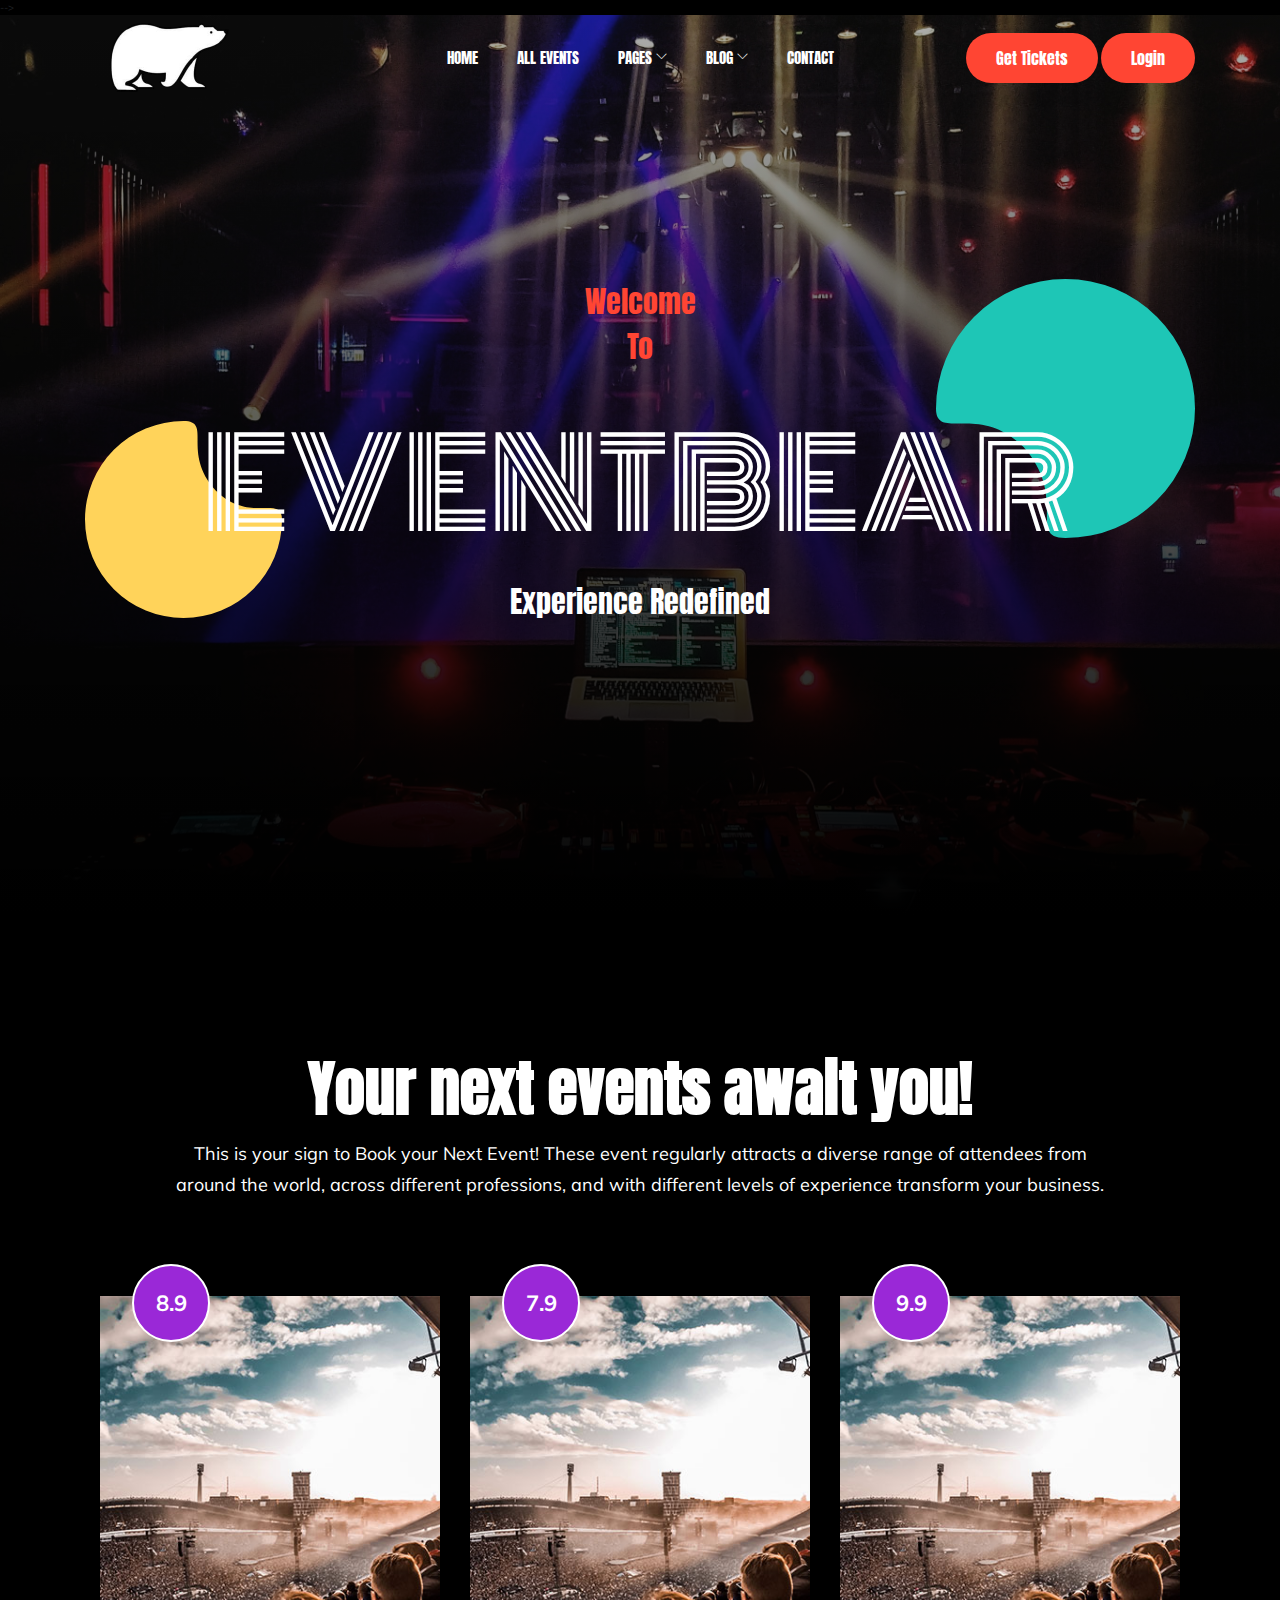
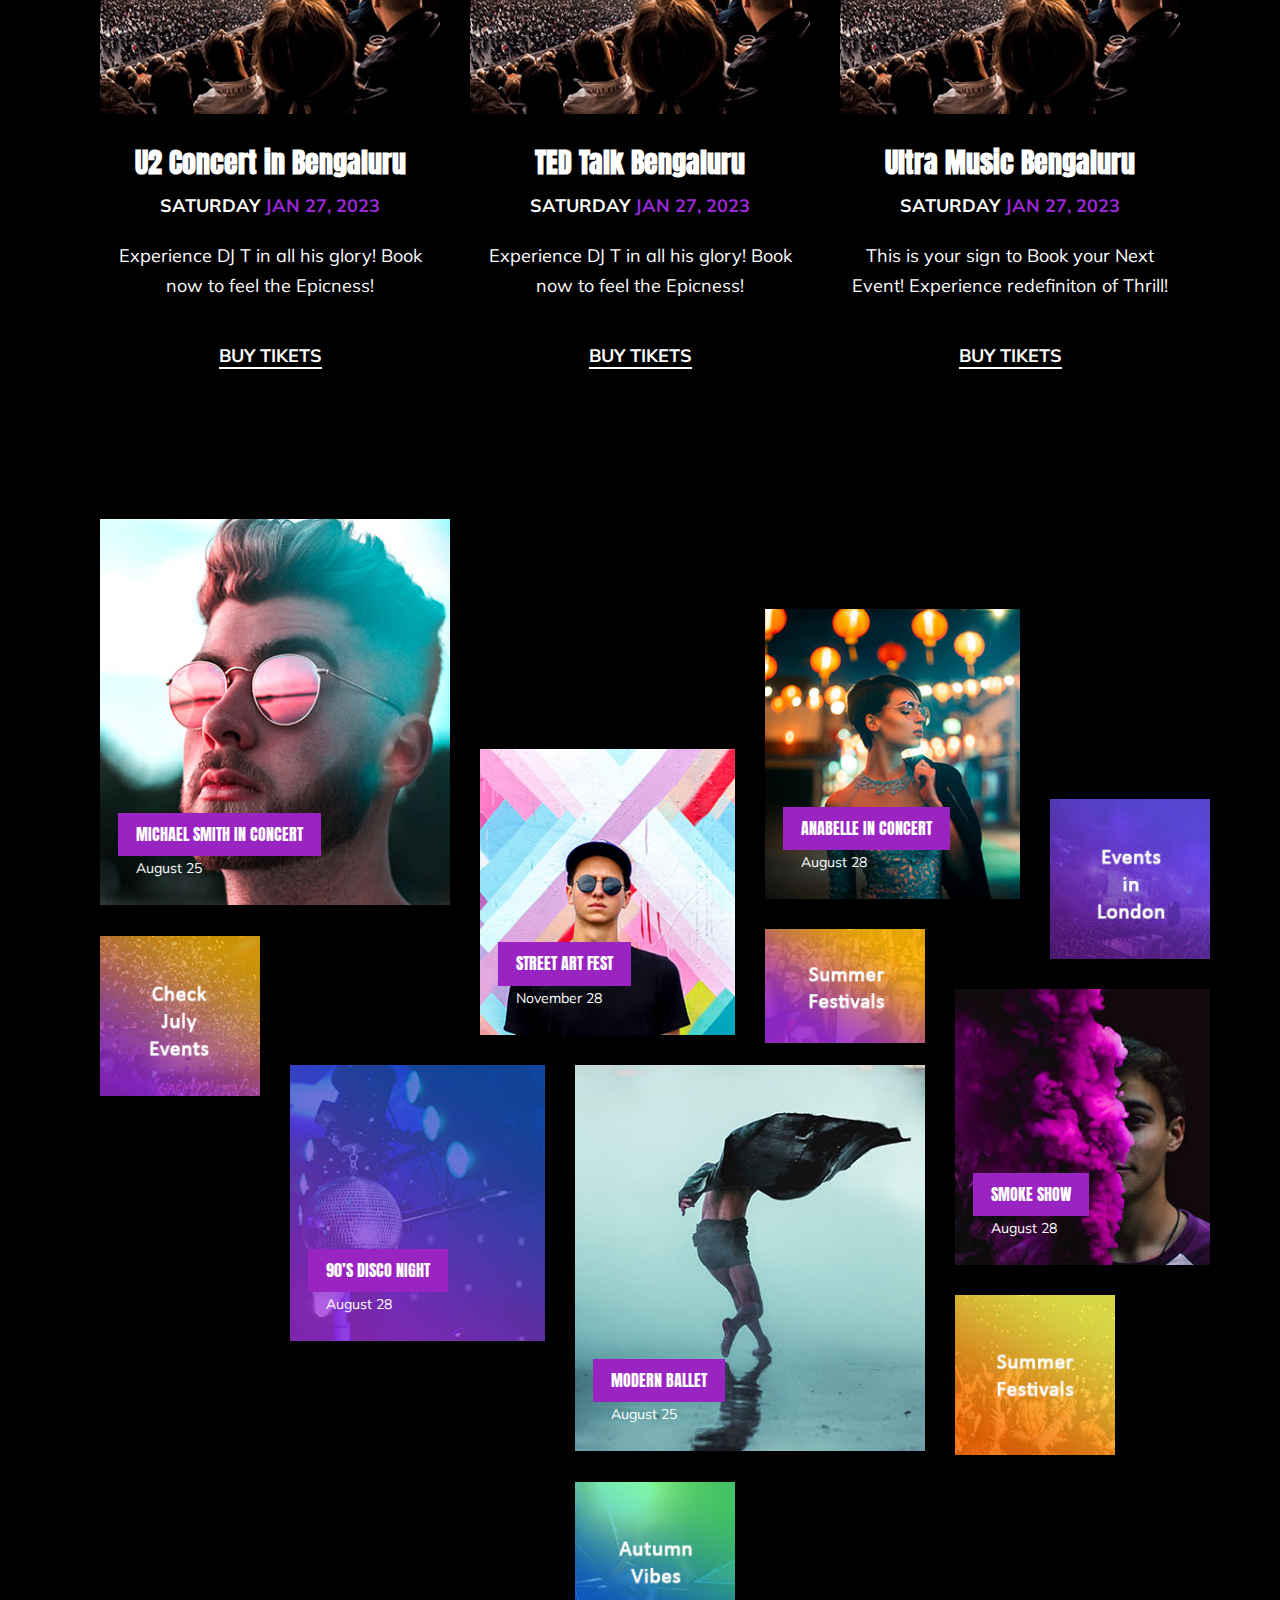
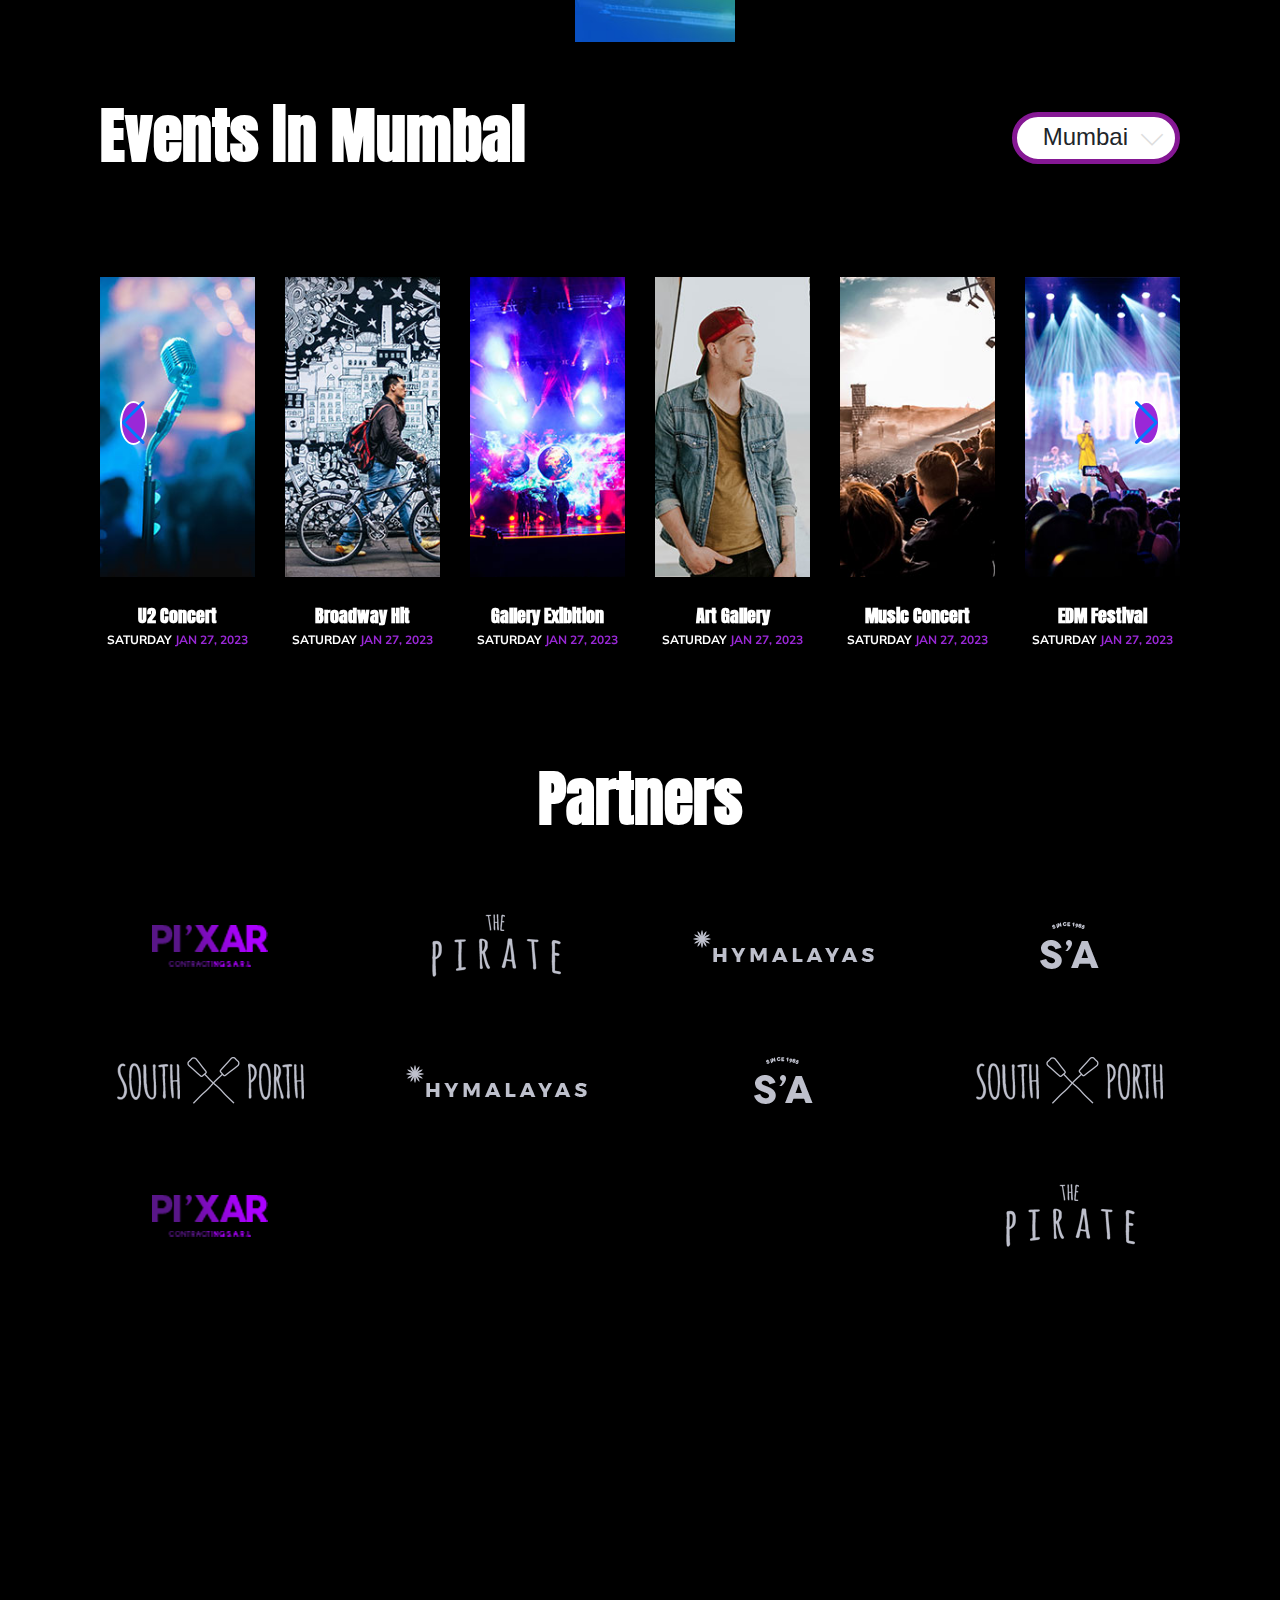
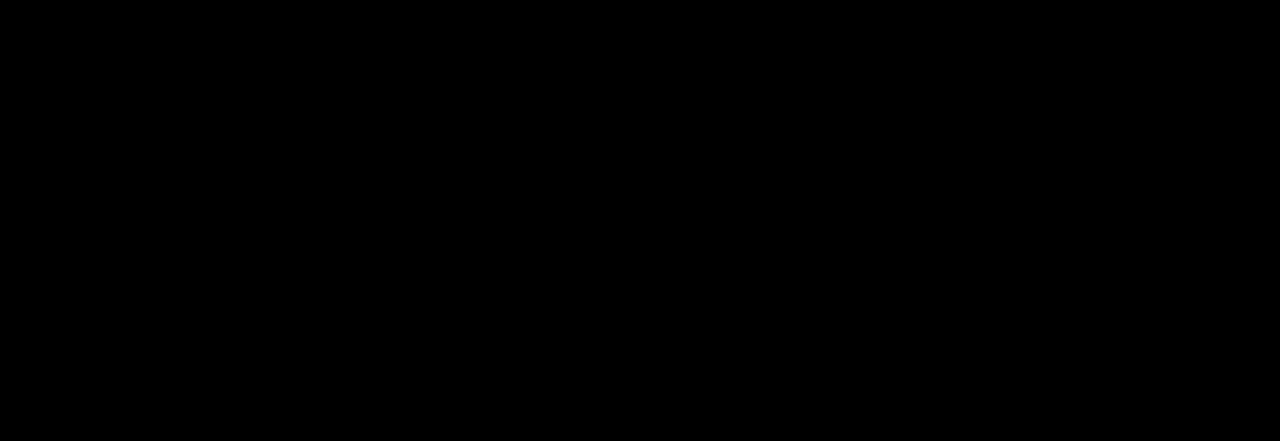
==== index.html @ 7022951c "edits" ====
<!doctype html>
<html class="no-js" lang="zxx">

<head>
    <meta charset="utf-8">
    <meta http-equiv="x-ua-compatible" content="ie=edge">
    <title>EventBear-Experience Redefined</title>
    <meta name="description" content="">
    <meta name="viewport" content="width=device-width, initial-scale=1">
    <!-- add tags -->
    <!-- Required meta tags -->
    <meta charset="utf-8">
    <meta name="viewport" content="width=device-width, initial-scale=1, shrink-to-fit=no">

    <!-- Bootstrap CSS -->
    <link rel="stylesheet" href="events_resources/css/bootstrap.min.css">

    <!-- FontAwesome CSS -->
    <link rel="stylesheet" href="events_resources/css/font-awesome.min.css">

    <!-- Swiper CSS -->
    <link rel="stylesheet" href="events_resources/css/swiper.min.css">

    <!-- Styles -->
    <link rel="stylesheet" href="style.css">
    <script src="events_resources/js/custom.js"></script>

    <!-- add tags end -->


    <link rel="apple-touch-icon" sizes="180x180" href="img/apple-touch-icon.png">
    <link rel="icon" type="image/png" sizes="32x32" href="img/favicon-32x32.png">
    <link rel="icon" type="image/png" sizes="16x16" href="img/favicon-16x16.png">
    <link rel="manifest" href="img/site.webmanifest">
    <link rel="mask-icon" href="img/safari-pinned-tab.svg" color="#5bbad5">
    <meta name="msapplication-TileColor" content="#da532c">
    <meta name="theme-color" content="#ffffff">
    <!-- Place favicon.ico in the root directory -->
    
    <!-- CSS here -->
    <link rel="stylesheet" href="css/bootstrap.min.css">
    <link rel="stylesheet" href="css/owl.carousel.min.css">
    <link rel="stylesheet" href="css/magnific-popup.css">
    <link rel="stylesheet" href="css/font-awesome.min.css">
    <link rel="stylesheet" href="css/themify-icons.css">
    <link rel="stylesheet" href="css/gijgo.css">
    <link rel="stylesheet" href="css/nice-select.css">
    <link rel="stylesheet" href="css/animate.css">
    <link rel="stylesheet" href="css/flaticon.css">
    <link rel="stylesheet" href="css/slicknav.css">
    <link rel="stylesheet" href="css/style.css">

    <!-- CSS FOR CAROUSEL ONLY -->
    <link rel="stylesheet" href="https://unpkg.com/swiper/swiper-bundle.min.css" />

    <!-- font awesome cdn link  -->
    <link rel="stylesheet" href="https://cdnjs.cloudflare.com/ajax/libs/font-awesome/5.15.4/css/all.min.css">

</head>

<body>
    
  

    <!-- header-start -->
    <header>
        <div class="header-area ">
            <div id="sticky-header" class="main-header-area">
                <div class="container">
                    <div class="header_bottom_border">
                        <div class="row align-items-center">
                            <div class="col-xl-3 col-lg-3">
                                <div class="logo">
                                    <a href="index.html">
                                        <img src="img\eventbrite+_ogo.png" alt="">
                                    </a>
                                </div>
                            </div>
                            <div class="col-xl-6 col-lg-6">
                                <div class="main-menu  d-none d-lg-block">
                                    <nav>
                                        <ul id="navigation">
                                            <li><a href="index.html">Home</a></li>
                                            <li><a href="All Events.html">All Events</a></li>
                                            
                                            <li><a href="#">pages <i class="ti-angle-down"></i></a>
                                                <ul class="submenu">
                                                    <li><a href="#">about</a></li>
                                                    <li><a href="All Events.html">Program</a></li>
                                                    <li><a href="All Events.html">Venue</a></li>
                                                    <li><a href="#">More</a></li>
                                                </ul>
                                            </li>
                                            <li><a href="#">blog <i class="ti-angle-down"></i></a>
                                                <ul class="submenu">
                                                    <li><a href="https://www.linkedin.com/company/eventbearin/">blog</a></li>
                                                    <li><a href="https://www.linkedin.com/company/eventbearin/">single-blog</a></li>
                                                </ul>
                                            </li>
                                            <li><a href="https://www.linkedin.com/company/eventbearin/">Contact</a></li>
                                        </ul>
                                    </nav>
                                </div>
                            </div>
                            <div class="col-xl-3 col-lg-3 d-none d-lg-block">
                                <div class="buy_tkt">
                                    <div class="book_btn d-none d-lg-block">
                                        <a href="http://localhost:3000/">Get Tickets</a>
                                        <a href="login.html">Login</a>
                                    </div>
                                </div>
                            </div>
                            <div class="col-12">
                                <div class="mobile_menu d-block d-lg-none"></div>
                            </div>
                        </div>
                    </div>

                </div>
            </div>
        </div>
    </header>
    <!-- header-end -->

    <header class="header">
        <div id="menu-bars"></div>
    </header> -->

    <!-- slider_area_start -->
    <div class="slider_area">
        <div class="single_slider  d-flex align-items-center slider_bg_1 overlay">
            <div class="container">
                <div class="row align-items-center justify-content-center">
                    <div class="col-xl-12">
                        <div class="slider_text text-center">
                            <div class="shape_1 wow fadeInUp" data-wow-duration="1s" data-wow-delay=".2s">
                                <img src="img/shape/shape_1.svg" alt="">
                            </div>
                            <div class="shape_2 wow fadeInDown" data-wow-duration="1s" data-wow-delay=".2s">
                                <img src="img/shape/shape_2.svg" alt="">
                            </div>
                            <span class="wow fadeInLeft" data-wow-duration="1s" data-wow-delay=".3s">Welcome <br>To</span>
                            <h3 class="wow fadeInLeft" data-wow-duration="1s" data-wow-delay=".4s">EventBear</h3>
                            <p class="wow fadeInLeft" data-wow-duration="1s" data-wow-delay=".5s">Experience Redefined</p>
                        </div>
                    </div>
                </div>
            </div>
        </div>
    </div>
    <!-- header-end -->

    <div class="program_details_area detials_bg_1 overlay2">
        <div class="container">
            <div class="row">
                <div class="col-lg-12">
                    <div class="section_title text-center mb-80  wow fadeInRight" data-wow-duration="1s" data-wow-delay=".3s">
                        <h3>All Events Only On EventBear </h3>
                    </div>
                </div>
            </div>

            <div class="homepage-next-events">
                <div class="container">
                    <div class="row">
                        <div class="next-events-section-header">
                            <h3 class="entry-title">Your next events await you!</h3>
                            <p>This is your sign to Book your Next Event! These event regularly attracts a diverse range of attendees from around the world, across different professions, and with different levels of experience transform your business.</p>
                        </div>
                    </div>
            
                    <div class="row">
                        <div class="col-12 col-sm-6 col-md-4">
                            <div class="next-event-wrap">
                                <figure>
                                    <a href="#"><img src="events_resources/images/next1.jpg" alt="1"></a>
            
                                    <div class="event-rating">8.9</div>
                                </figure>
            
                                <header class="entry-header">
                                    <h3 class="entry-title">U2 Concert in Bengaluru</h3>
            
                                    <div class="posted-date">Saturday <span>Jan 27, 2023</span></div>
                                </header>
            
                                <div class="entry-content">
                                    <p>Experience DJ T in all his glory! Book now to feel the Epicness!</p>
                                </div>
            
                                <footer class="entry-footer">
                                    <a href="#">Buy Tikets</a>
                                </footer>
                            </div>
                        </div>
            
                        <div class="col-12 col-sm-6 col-md-4">
                            <div class="next-event-wrap">
                                <figure>
                                    <a href="#"><img src="events_resources/images/next1.jpg" alt="1"></a>
            
                                    <div class="event-rating">7.9</div>
                                </figure>
            
                                <header class="entry-header">
                                    <h3 class="entry-title">TED Talk Bengaluru</h3>
            
                                    <div class="posted-date">Saturday <span>Jan 27, 2023</span></div>
                                </header>
            
                                <div class="entry-content">
                                    <p>Experience DJ T in all his glory! Book now to feel the Epicness!</p>
                                </div>
            
                                <footer class="entry-footer">
                                    <a href="#">Buy Tikets</a>
                                </footer>
                            </div>
                        </div>
            
                        <div class="col-12 col-sm-6 col-md-4">
                            <div class="next-event-wrap">
                                <figure>
                                    <a href="#"><img src="events_resources/images/next1.jpg" alt="1"></a>
            
                                    <div class="event-rating">9.9</div>
                                </figure>
            
                                <header class="entry-header">
                                    <h3 class="entry-title">Ultra Music Bengaluru</h3>
            
                                    <div class="posted-date">Saturday <span>Jan 27, 2023</span></div>
                                </header>
            
                                <div class="entry-content">
                                    <p>This is your sign to Book your Next Event! Experience redefiniton of Thrill!</p>
                                </div>
            
                                <footer class="entry-footer">
                                    <a href="#">Buy Tikets</a>
                                </footer>
                            </div>
                        </div>
                    </div>
                </div>
            </div>
            
            <!-- All Events -->
            <div class="homepage-featured-events">
                <div class="container">
                    <div class="row">
                        <div class="col-12">
                            <div class="featured-events-wrap flex flex-wrap justify-content-between">
                                <div class="event-content-wrap positioning-event-1">
                                    <figure>
                                        <a href="#"><img src="events_resources/images/1.jpg" alt="1"></a>
                                    </figure>
            
                                    <header class="entry-header">
                                        <h3 class="entry-title">Michael Smith in concert</h3>
            
                                        <div class="posted-date">August 25</div>
                                    </header>
                                </div>
            
                                <div class="event-content-wrap positioning-event-2">
                                    <figure>
                                        <a href="#"><img src="events_resources/images/2.jpg" alt=""></a>
                                    </figure>
            
                                    <header class="entry-header">
                                        <h3 class="entry-title">Street art fest</h3>
            
                                        <div class="posted-date">November 28</div>
                                    </header>
                                </div>
            
                                <div class="event-content-wrap positioning-event-3">
                                    <figure>
                                        <a href="#"><img src="events_resources/images/3.jpg" alt=""></a>
                                    </figure>
            
                                    <header class="entry-header">
                                        <h3 class="entry-title">Anabelle in concert</h3>
            
                                        <div class="posted-date">August 28</div>
                                    </header>
                                </div>
            
                                <div class="event-content-wrap positioning-event-4 half">
                                    <figure>
                                        <a href="#"><img src="events_resources/images/events-in-london.jpg" alt=""></a>
                                    </figure>
                                </div>
            
                                <div class="event-content-wrap positioning-event-5 half">
                                    <figure>
                                        <a href="#"><img src="events_resources/images/check-july.png" alt=""></a>
                                    </figure>
                                </div>
            
                                <div class="event-content-wrap positioning-event-6 half">
                                    <figure>
                                        <a href="#"><img src="events_resources/images/summer-festivals.jpg" alt=""></a>
                                    </figure>
                                </div>
            
                                <div class="event-content-wrap positioning-event-7">
                                    <figure>
                                        <a href="#"><img src="events_resources/images/90.jpg" alt=""></a>
                                    </figure>
            
                                    <header class="entry-header">
                                        <h3 class="entry-title">90’s Disco Night</h3>
            
                                        <div class="posted-date">August 28</div>
                                    </header>
                                </div>
            
                                <div class="event-content-wrap positioning-event-8">
                                    <figure>
                                        <a href="#"><img src="events_resources/images/modern.jpg" alt="1"></a>
                                    </figure>
            
                                    <header class="entry-header">
                                        <h3 class="entry-title">Modern Ballet</h3>
            
                                        <div class="posted-date">August 25</div>
                                    </header>
                                </div>
            
                                <div class="event-content-wrap positioning-event-9">
                                    <figure>
                                        <a href="#"><img src="events_resources/images/smoke.jpg" alt=""></a>
                                    </figure>
            
                                    <header class="entry-header">
                                        <h3 class="entry-title">Smoke show</h3>
            
                                        <div class="posted-date">August 28</div>
                                    </header>
                                </div>
            
                                <div class="event-content-wrap positioning-event-10 half">
                                    <figure>
                                        <a href="#"><img src="events_resources/images/summer-festival.jpg" alt=""></a>
                                    </figure>
                                </div>
            
                                <div class="event-content-wrap positioning-event-11 half">
                                    <figure>
                                        <a href="#"><img src="events_resources/images/autumn.jpg" alt=""></a>
                                    </figure>
                                </div>
                            </div>
                        </div>
                    </div>
                </div>
            </div>
            
            
            
            <div class="homepage-regional-events">
                <div class="container">
                    <div class="row">
                        <div class="col-12">
                            <header class="regional-events-heading entry-header flex flex-wrap justify-content-between align-items-center">
                                <h2 class="entry-title">Events in Mumbai</h2>
            
                                <div class="select-location">
                                    <select>
                                        <option><b>Mumbai</b></option>
                                        <option>New Delhi</option>
                                        <option>Bengaluru</option>
                                    </select>
                                </div>
                            </header>
            
                            <div class="swiper-container homepage-regional-events-slider">
                                <div class="swiper-wrapper">
                                    <div class="swiper-slide">
                                        <figure>
                                            <img src="events_resources/images/event-slider-1.jpg" alt="">
            
                                            <a class="event-overlay-link flex justify-content-center align-items-center" href="#">+</a>
                                        </figure><!-- .hero-image -->
            
                                        <div class="entry-header">
                                            <h2 class="entry-title">U2 Concert </h2>
                                        </div><!--- .entry-header -->
            
                                        <div class="entry-footer">
                                            <div class="posted-date">Saturday <span>Jan 27, 2023</span></div>
                                        </div><!-- .entry-footer" -->
                                    </div><!-- .swiper-slide -->
            
                                    <div class="swiper-slide">
                                        <figure>
                                            <img src="events_resources/images/event-slider-2.jpg" alt="">
            
                                            <a class="event-overlay-link flex justify-content-center align-items-center" href="#">+</a>
                                        </figure><!-- .hero-image -->
            
                                        <div class="entry-header">
                                            <h2 class="entry-title">Broadway Hit </h2>
                                        </div><!--- .entry-header -->
            
                                        <div class="entry-footer">
                                            <div class="posted-date">Saturday <span>Jan 27, 2023</span></div>
                                        </div><!-- .entry-footer" -->
                                    </div><!-- .swiper-slide -->
            
                                    <div class="swiper-slide">
                                        <figure>
                                            <img src="events_resources/images/event-slider-3.jpg" alt="">
            
                                            <a class="event-overlay-link flex justify-content-center align-items-center" href="#">+</a>
                                        </figure><!-- .hero-image -->
            
                                        <div class="entry-header">
                                            <h2 class="entry-title">Gallery Exibition</h2>
                                        </div><!--- .entry-header -->
            
                                        <div class="entry-footer">
                                            <div class="posted-date">Saturday <span>Jan 27, 2023</span></div>
                                        </div><!-- .entry-footer" -->
                                    </div><!-- .swiper-slide -->
            
                                    <div class="swiper-slide">
                                        <figure>
                                            <img src="events_resources/images/event-slider-4.jpg" alt="">
            
                                            <a class="event-overlay-link flex justify-content-center align-items-center" href="#">+</a>
                                        </figure><!-- .hero-image -->
            
                                        <div class="entry-header">
                                            <h2 class="entry-title">Art Gallery</h2>
                                        </div><!--- .entry-header -->
            
                                        <div class="entry-footer">
                                            <div class="posted-date">Saturday <span>Jan 27, 2023</span></div>
                                        </div><!-- .entry-footer" -->
                                    </div><!-- .swiper-slide -->
            
                                    <div class="swiper-slide">
                                        <figure>
                                            <img src="events_resources/images/event-slider-5.jpg" alt="">
            
                                            <a class="event-overlay-link flex justify-content-center align-items-center" href="#">+</a>
                                        </figure><!-- .hero-image -->
            
                                        <div class="entry-header">
                                            <h2 class="entry-title">Music Concert</h2>
                                        </div><!--- .entry-header -->
            
                                        <div class="entry-footer">
                                            <div class="posted-date">Saturday <span>Jan 27, 2023</span></div>
                                        </div><!-- .entry-footer" -->
                                    </div><!-- .swiper-slide -->
            
                                    <div class="swiper-slide">
                                        <figure>
                                            <img src="events_resources/images/event-slider-6.jpg" alt="">
            
                                            <a class="event-overlay-link flex justify-content-center align-items-center" href="#">+</a>
                                        </figure><!-- .hero-image -->
            
                                        <div class="entry-header">
                                            <h2 class="entry-title">EDM Festival</h2>
                                        </div><!--- .entry-header -->
            
                                        <div class="entry-footer">
                                            <div class="posted-date">Saturday <span>Jan 27, 2023</span></div>
                                        </div><!-- .entry-footer" -->
                                    </div><!-- .swiper-slide -->
            
                                    <div class="swiper-slide">
                                        <figure>
                                            <img src="events_resources/images/event-slider-1.jpg" alt="">
            
                                            <a class="event-overlay-link flex justify-content-center align-items-center" href="#">+</a>
                                        </figure><!-- .hero-image -->
            
                                        <div class="entry-header">
                                            <h2 class="entry-title">U2 Concert </h2>
                                        </div><!--- .entry-header -->
            
                                        <div class="entry-footer">
                                            <div class="posted-date">Saturday <span>Jan 27, 2023</span></div>
                                        </div><!-- .entry-footer" -->
                                    </div><!-- .swiper-slide -->
                                </div><!-- .swiper-wrapper -->
            
                                <!-- Add Arrows -->
                                <div class="swiper-button-next flex justify-content-center align-items-center">
                                    <span><svg viewBox="0 0 1792 1792" xmlns="http://www.w3.org/2000/svg"><path d="M1171 960q0 13-10 23l-466 466q-10 10-23 10t-23-10l-50-50q-10-10-10-23t10-23l393-393-393-393q-10-10-10-23t10-23l50-50q10-10 23-10t23 10l466 466q10 10 10 23z"/></svg></span>
                                </div>
            
                                <div class="swiper-button-prev flex justify-content-center align-items-center">
                                    <span><svg viewBox="0 0 1792 1792" xmlns="http://www.w3.org/2000/svg"><path d="M1203 544q0 13-10 23l-393 393 393 393q10 10 10 23t-10 23l-50 50q-10 10-23 10t-23-10l-466-466q-10-10-10-23t10-23l466-466q10-10 23-10t23 10l50 50q10 10 10 23z"/></svg></span>
                                </div>
                            </div><!-- .swiper-container -->
            
                            <div class="events-partners">
                                <header class="entry-header">
                                    <h2 class="entry-title">Partners</h2>
                                </header>
            
                                <div class="events-partners-logos flex flex-wrap justify-content-between align-items-center">
                                    <div class="event-partner-logo">
                                        <a href="#"><img src="events_resources/images/pixar.png" alt=""></a>
                                    </div>
            
                                    <div class="event-partner-logo">
                                        <a href="#"><img src="events_resources/images/the-pirate.png" alt=""></a>
                                    </div>
            
                                    <div class="event-partner-logo">
                                        <a href="#"><img src="events_resources/images/himalayas.png" alt=""></a>
                                    </div>
            
                                    <div class="event-partner-logo">
                                        <a href="#"><img src="events_resources/images/sa.png" alt=""></a>
                                    </div>
            
                                    <div class="event-partner-logo">
                                        <a href="#"><img src="events_resources/images/south-porth.png" alt=""></a>
                                    </div>
            
                                    <div class="event-partner-logo">
                                        <a href="#"><img src="events_resources/images/himalayas.png" alt=""></a>
                                    </div>
            
                                    <div class="event-partner-logo">
                                        <a href="#"><img src="events_resources/images/sa.png" alt=""></a>
                                    </div>
            
                                    <div class="event-partner-logo">
                                        <a href="#"><img src="events_resources/images/south-porth.png" alt=""></a>
                                    </div>
            
                                    <div class="event-partner-logo">
                                        <a href="#"><img src="events_resources/images/pixar.png" alt=""></a>
                                    </div>
            
                                    <div class="event-partner-logo">
                                        <a href="#"><img src="events_resources/images/the-pirate.png" alt=""></a>
                                    </div>
                                </div>
                            </div>
            
                        </div>
                    </div>
                </div>
            </div>

    <!-- footer_start  -->
    <footer class="footer">
        <div class="footer_top">
            <div class="container">
                <div class="row justify-content-center">
                    <div class="col-lg-6 col-md-8">
                        <div class="footer_widget">
                            <div class="address_details text-center">
                                <h4 class="wow fadeInUp" data-wow-duration="1s" data-wow-delay=".3s">Call Your Friends Now!</h4>
                                <h3 class="wow fadeInUp" data-wow-duration="1s" data-wow-delay=".4s">Experience Epicness!</h3>
                                <p class="wow fadeInUp" data-wow-duration="1s" data-wow-delay=".5s">Browse through a diverse range of events from around the world.</p>
                                <a href="#" class="boxed-btn3 wow fadeInUp" data-wow-duration="1s" data-wow-delay=".6s">Get Tickets</a>
                            </div>
                        </div>
                    </div>
                </div>
            </div>
        </div>
        <div class="copy-right_text">
            <div class="container">
                <div class="row">
                    <div class="col-xl-12">
                        <p class="copy_right text-center wow fadeInDown" data-wow-duration="1s" data-wow-delay=".5s">
                            <!--Copyright EventBear IN -->
Copyright &copy;<script>document.write(new Date().getFullYear());</script> All rights reserved | EventBear India 
                            <!--Copyright EventBear IN -->
                        </p>
                    </div>
                </div>
            </div>
        </div>
    </footer>
    <!-- footer_end  -->

    <!-- JS here -->
    <script src="js/vendor/modernizr-3.5.0.min.js"></script>
    <script src="js/vendor/jquery-1.12.4.min.js"></script>
    <script src="js/popper.min.js"></script>
    <script src="js/bootstrap.min.js"></script>
    <script src="js/owl.carousel.min.js"></script>
    <script src="js/isotope.pkgd.min.js"></script>
    <script src="js/ajax-form.js"></script>
    <script src="js/waypoints.min.js"></script>
    <script src="js/jquery.counterup.min.js"></script>
    <script src="js/imagesloaded.pkgd.min.js"></script>
    <script src="js/scrollIt.js"></script>
    <script src="js/jquery.scrollUp.min.js"></script>
    <script src="js/wow.min.js"></script>
    <script src="js/gijgo.min.js"></script>
    <script src="js/nice-select.min.js"></script>
    <script src="js/jquery.slicknav.min.js"></script>
    <script src="js/jquery.magnific-popup.min.js"></script>
    <script src="js/plugins.js"></script>



    <!--contact js-->
    <script src="js/contact.js"></script>
    <script src="js/jquery.ajaxchimp.min.js"></script>
    <script src="js/jquery.form.js"></script>
    <script src="js/jquery.validate.min.js"></script>
    <script src="js/mail-script.js"></script>

    <script src="js/main.js"></script>

    <!-- script for carousel -->
    <script src="https://unpkg.com/swiper/swiper-bundle.min.js"></script>


    <!-- <div class="back-to-top flex justify-content-center align-items-center">
        <span><svg viewBox="0 0 1792 1792" xmlns="http://www.w3.org/2000/svg"><path d="M1395 1184q0 13-10 23l-50 50q-10 10-23 10t-23-10l-393-393-393 393q-10 10-23 10t-23-10l-50-50q-10-10-10-23t10-23l466-466q10-10 23-10t23 10l466 466q10 10 10 23z"/></svg></span>
    </div> -->
    
    <script type='text/javascript' src='events_resources/js/jquery.js'></script>
    <script type='text/javascript' src='events_resources/js/masonry.pkgd.min.js'></script>
    <script type='text/javascript' src='events_resources/js/jquery.collapsible.min.js'></script>
    <script type='text/javascript' src='events_resources/js/swiper.min.js'></script>
    <script type='text/javascript' src='events_resources/js/jquery.countdown.min.js'></script>
    <script type='text/javascript' src='events_resources/js/circle-progress.min.js'></script>
    <script type='text/javascript' src='events_resources/js/jquery.countTo.min.js'></script>
    <script type='text/javascript' src='events_resources/js/custom.js'></script>


</body>

</html>
---- style.css ----
@font-face {
    font-family: 'Calibri';
    src: url('fonts/Calibri.eot?#iefix') format('embedded-opentype'),
    url('fonts/Calibri.woff') format('woff'),
    url('fonts/Calibri.ttf')  format('truetype'),
    url('fonts/Calibri.svg#Calibri') format('svg');
    font-weight: normal;
    font-style: normal;
}

body {
    color: #2f2f2f;
    font-family: 'Calibri';
}

img {
    vertical-align: baseline;
}

/*--------------------------------------------------------------
# Links
--------------------------------------------------------------*/
a {
    color: royalblue;
}

a:visited {
    color: purple;
}

a:hover, a:focus, a:active {
    color: midnightblue;
}

a:focus {
    outline: thin dotted;
}

a:hover, a:active {
    outline: 0;
    list-style: none;
}

/*--------------------------------------------------------------
# Flex
--------------------------------------------------------------*/
.flex {
    display: flex !important;
}

@media screen and (min-width: 992px) {
    .flex-lg {
        display: flex !important;
    }
}

/*--------------------------------------------------------------
# Button
--------------------------------------------------------------*/
.btn {
    padding: 16px 46px;
    border: 2px solid #9a24c1;
    border-radius: 50px;
    font-size: 18px;
    font-weight: bold;
    line-height: 1;
    color: #232127;
}

.btn.gradient {
    background-image: url([data-uri]);
    background-image: -webkit-gradient(linear, left top, 270deg, color-stop(0%, #AA00FF), color-stop(100%, #581687));
    background-image: -moz-linear-gradient(270deg,#AA00FF 0%,#581687 100%);
    background-image: -webkit-linear-gradient(270deg,#AA00FF 0%,#581687 100%);
    background-image: -o-linear-gradient(270deg,#AA00FF 0%,#581687 100%);
    background-image: -ms-linear-gradient(270deg,#AA00FF 0%,#581687 100%);
    background-image: linear-gradient(270deg,#AA00FF 0%,#581687 100%);
    -webkit-background-clip: text;
    -webkit-text-fill-color: transparent;
    position:relative;
    display:inline-block;
}

.btn.dark-purple {
    background: #9a24c1;
    color: #fff;
}

.btn.dark {
    background: #231e23;
    border-color: transparent;
    color: #fff;
}

.btn.gradient-bg {
    padding: 18px 46px;
    border: 0;
    background: -moz-linear-gradient(180deg, rgba(171,0,229,1) 0%, rgba(88,20,121,1) 100%); /* ff3.6+ */
    background: -webkit-gradient(linear, left top, right top, color-stop(0%, rgba(88,20,121,1)), color-stop(100%, rgba(171,0,229,1))); /* safari4+,chrome */
    background: -webkit-linear-gradient(180deg, rgba(171,0,229,1) 0%, rgba(88,20,121,1) 100%); /* safari5.1+,chrome10+ */
    background: -o-linear-gradient(180deg, rgba(171,0,229,1) 0%, rgba(88,20,121,1) 100%); /* opera 11.10+ */
    background: -ms-linear-gradient(180deg, rgba(171,0,229,1) 0%, rgba(88,20,121,1) 100%); /* ie10+ */
    background: linear-gradient(270deg, rgba(171,0,229,1) 0%, rgba(88,20,121,1) 100%); /* w3c */
    filter: progid:DXImageTransform.Microsoft.gradient( startColorstr='#581479', endColorstr='#ab00e5',GradientType=1 ); /* ie6-9 */
    color: #fff;
}

/*--------------------------------------------------------------
# Header
--------------------------------------------------------------*/
/*
# Site Header
--------------------------------*/
.site-header {
    position: relative;
}

.site-header .site-title img {
    max-height: 64px;
}

/*
# Header Bar
--------------------------------*/
.header-bar {
    position: absolute;
    top: 0;
    left: 0;
    z-index: 99;
    width: 100%;
    padding: 14px 0;
}

/*
# Site Branding
--------------------------------*/
.site-branding img {
    display: block;
    max-width: 100%;
}

@media screen and (min-width: 992px) {
    .site-branding {
        margin-left: 45px;
    }

    .site-header .site-title img {
        max-height: 999px;
    }
}

/*
  Hamburger Menu
----------------------------------------*/
.hamburger-menu {
    position: relative;
    width: 100%;
    max-width: 24px;
    height: 22px;
    margin-left: auto;
    transition: .5s ease-in-out;
    cursor: pointer;
}

.hamburger-menu span {
    display: block;
    position: absolute;
    height: 2px;
    width: 100%;
    background: #fff;
    border-radius: 10px;
    opacity: 1;
    left: 0;
    transition: .25s ease-in-out;
}

.hamburger-menu span:nth-child(1) {
    top: 2px;
}

.hamburger-menu span:nth-child(2),
.hamburger-menu span:nth-child(3) {
    top: 10px;
}

.hamburger-menu span:nth-child(4) {
    top: 18px;
}

.hamburger-menu.open span:nth-child(1) {
    top: 18px;
    width: 0;
    left: 50%;
}

.hamburger-menu.open span:nth-child(2) {
    transform: rotate(45deg);
}

.hamburger-menu.open span:nth-child(3) {
    transform: rotate(-45deg);
}

.hamburger-menu.open span:nth-child(4) {
    top: 18px;
    width: 0;
    left: 50%;
}

/*
# Main Menu
--------------------------------*/
.site-navigation {
    position: absolute;
    top: -22px;
    right: 15px;
    z-index: 9999;
    width: 100%;
    height: 22px;
    overflow: hidden;
    list-style: none;
    transition: all .35s;
}

.site-navigation.show {
    height: auto;
}

.site-navigation ul {
    position: fixed;
    top: 0;
    left: -320px;
    z-index: 9999;
    width: 320px;
    max-width: 80%;
    height: 100vh;
    overflow-x: scroll;
    padding: 30px;
    margin: 0;
    background: #9a28d7;
    transition: all 0.35s;
}

.site-navigation.show ul {
    left: 0;
}

.site-navigation ul li {
    display: block;
    padding: 10px 16px;
    font-size: 16px;
    font-weight: bold;
    letter-spacing: 0.02rem;
    text-transform: uppercase;
}

.site-navigation ul li a {
    display: block;
    color: #fff;
    transition: all 0.35s;
    text-decoration: none;
}

.site-navigation ul li a:hover,
.site-navigation ul li.current-menu-item a {
    border-color: #2f2f2f;
}

@media screen and (min-width: 992px) {
    .site-navigation {
        position: relative;
        top: auto;
        right: auto;
        height: auto;
        background: transparent;
    }

    .site-navigation ul {
        display: flex;
        flex-wrap: wrap;
        justify-content: flex-end;
        align-items: center;
        position: relative;
        top: auto;
        left: auto;
        width: 100%;
        height: auto;
        padding: 0;
        overflow: auto;
        background: transparent;
    }

    .site-navigation ul li a {
        color: #fff;
    }
}

/*
# Buy Tickets
--------------------------------*/
.site-header .buy-tickets {
    margin-right: 45px;
    text-align: right;
}

.site-header .buy-tickets .btn,
.hero-slider .btn {
    padding: 16px 46px;
    border: 2px solid #fff;
}

/*--------------------------------------------------------------
# Hero Section
--------------------------------------------------------------*/
.hero-slider {
}

.hero-content {
    padding-top: 150px;
    padding-bottom: 120px;
}

.hero-content .container,
.hero-content .row,
.hero-content .col {
    height: 100%;
}

.hero-slider .entry-title {
    font-size: 28px;
    line-height: 1.2;
    font-weight: bold;
    color: #fff;
}

.hero-slider .btn {
    margin-top: 45px;
}

.swiper-container-horizontal >.swiper-pagination-bullets,
.swiper-pagination-custom, .swiper-pagination-fraction {
    max-width: 1111.94px;
    right: 0;
    bottom: 48px;
    left: 0;
    padding: 0 15px;
    margin: 0 auto;
    text-align: left;
}

.swiper-button-next,
.swiper-button-prev {
    visibility: hidden;
    width: 42px;
    height: 42px;
    margin-top: -21px;
    border: 2px solid #fff;
    border-radius: 50%;
    background: #9a28d7;
    transition: all .35s;
}

.swiper-button-next {
    right: 15px;
}

.swiper-button-prev {
    left: 15px;
}

.swiper-button-next:hover,
.swiper-button-prev:hover {
    opacity: 1;
}

.swiper-button-next span,
.swiper-button-prev span {
    display: block;
    width: 20px;
    padding-top: 6px;
}

.swiper-button-next path,
.swiper-button-prev path {
    fill: #fff;
}

.swiper-pagination-bullet {
    position: relative;
    display: inline-block;
    height: 24px;
    border-radius: 0;
    font-size: 18px;
    font-weight: bold;
    text-align: right;
    color: #fff;
    background: transparent;
    opacity: 1;
    transition: all .35s;
}

.swiper-pagination-bullet-active {
    position: relative;
    width: 32px;
}

.swiper-pagination-bullet-active::before {
    content: '';
    position: absolute;
    bottom: 4px;
    left: 0;
    z-index: 99;
    width: 20px;
    height: 2px;
    background: #fff;
}

@media screen and (min-width: 768px){
    .swiper-button-next,
    .swiper-button-prev {
        visibility: visible;
    }
}

/*
# Countdown
--------------------------------*/
.countdown-holder {
    margin-right: 12px;
    color: #fff;
    font-size: 18px;
    font-weight: bold;
}

.countdown-holder label {
    font-size: 13px;
}

@media screen and (min-width: 576px){
    .hero-slider .entry-title {
        font-size: 42px;
    }

    .countdown-holder {
        margin-right: 24px;
        font-size: 42px;
    }

    .countdown-holder label {
        font-size: 18px;
    }
}


@media screen and (min-width: 992px) {
    .hero-slider {
        /*height: 100vh;*/
    }

    .hero-content {
        padding-top: 300px;
    }

    .hero-slider .entry-title {
        font-size: 72px;
    }

    .countdown-holder {
        margin-right: 52px;
        font-size: 60px;
    }

    .countdown-holder label {
        font-size: 24px;
    }
}

@media screen and (min-width: 1200px){
    .hero-content {
        padding-top: 400px;
    }

    .swiper-button-next {
        right: 64px;
    }

    .swiper-button-prev {
        left: 64px;
    }
}


/*--------------------------------------------------------------
# Homepage - Info Section
--------------------------------------------------------------*/
.homepage-info-section {
    padding: 120px 0;
    background: #fff;
}

.homepage-info-section figure {
    padding-right: 30px;
}

.homepage-info-section figure img {
    max-width: 100%;
}

.homepage-info-section .entry-title {
    font-size: 60px;
    font-weight: bold;
    line-height: 1;
    color: #232127;
}

.homepage-info-section .entry-content {
    margin-top: 32px;
}

.homepage-info-section .entry-content p {
    font-size: 18px;
    line-height: 1.7;
    color: #777777;
}

.homepage-info-section .entry-footer a {
    margin-top: 32px;
    margin-right: 18px;
}

/*--------------------------------------------------------------
# Homepage - Featured Events
--------------------------------------------------------------*/
.homepage-featured-events {
    height: auto;
    padding: 150px 0 150px;
    background-size: cover !important;
}

.homepage-featured-events .event-content-wrap {
    position: relative;
    padding: 36px 18px;
}

.homepage-featured-events .event-content-wrap figure {
    margin: -36px -18px;
}

.homepage-featured-events .event-content-wrap figure img {
    display: block;
    width: 100%;
}

.homepage-featured-events .event-content-wrap .entry-header {
    position: absolute;
    left: 18px;
    bottom: 24px;
    z-index: 99;
}

.homepage-featured-events .event-content-wrap .entry-header .entry-title {
    display: inline-block;
    padding: 12px 18px;
    margin: 0;
    font-size: 16px;
    font-weight: 400;
    text-transform: uppercase;
    color: #fff;
    background: #9a24c1;
}

.homepage-featured-events .event-content-wrap .entry-header .posted-date {
    padding: 2px 18px;
    font-size: 14px;
    color: #fff;
}

.featured-events-wrap {
    position: relative;
}

.featured-events-wrap .event-content-wrap:nth-last-of-type(1) {
    margin-bottom: 0;
}

.featured-events-wrap .event-content-wrap {
    width: 100%;
    margin-bottom: 30px;
}

@media screen and (max-width: 575px) {
    .featured-events-wrap .event-content-wrap.half {
        width: calc(50% - 15px);
    }
}

@media screen and (min-width: 576px) and (max-width: 767px) {
    .featured-events-wrap .event-content-wrap {
        width: calc(50% - 15px);
    }
}

@media screen and (min-width: 768px) and (max-width: 991px) {
    .featured-events-wrap .event-content-wrap {
        width: calc(50% - 15px);
    }

    .featured-events-wrap .event-content-wrap.half {
        width: calc(33.333333% - 15px);
    }
}

@media screen and (min-width: 992px) {
    .homepage-featured-events {
        min-height: 1260px;
    }

    .featured-events-wrap .event-content-wrap {
        position: absolute;
        top: 0;
        left: 0;
        margin-bottom: 0;
    }

    .homepage-featured-events .positioning-event-1 {
        width: 290px;
    }

    .homepage-featured-events .positioning-event-2 {
        width: 210px;
        top: 192px;
        left: 320px;
    }

    .homepage-featured-events .positioning-event-3 {
        width: 210px;
        top: 75px;
        left: 560px;
    }

    .homepage-featured-events .positioning-event-4 {
        width: 130px;
        top: 235px;
        left: 800px;
    }

    .homepage-featured-events .positioning-event-5 {
        width: 130px;
        top: 350px;
        left: 0;
    }

    .homepage-featured-events .positioning-event-6 {
        width: 130px;
        top: 344px;
        left: 560px;
    }

    .homepage-featured-events .positioning-event-7 {
        width: 210px;
        top: 457px;
        left: 160px;
    }

    .homepage-featured-events .positioning-event-8 {
        width: 290px;
        top: 457px;
        left: 400px;
    }

    .homepage-featured-events .positioning-event-9 {
        width: 210px;
        top: 395px;
        left: 720px;
    }

    .homepage-featured-events .positioning-event-10 {
        width: 130px;
        top: 653px;
        left: 720px;
    }

    .homepage-featured-events .positioning-event-11 {
        width: 130px;
        top: 807px;
        left: 400px;
    }
}

@media screen and (min-width: 1200px) {
    .homepage-featured-events {
        min-height: 1121px;
    }

    .homepage-featured-events .positioning-event-1 {
        width: 350px;
    }

    .homepage-featured-events .positioning-event-2 {
        width: 255px;
        top: 230px;
        left: 380px;
    }

    .homepage-featured-events .positioning-event-3 {
        width: 255px;
        top: 90px;
        left: 665px;
    }

    .homepage-featured-events .positioning-event-4 {
        width: 160px;
        top: 280px;
        left: 950px;
    }

    .homepage-featured-events .positioning-event-5 {
        width: 160px;
        top: 417px;
        left: 0;
    }

    .homepage-featured-events .positioning-event-6 {
        width: 160px;
        top: 410px;
        left: 665px;
    }

    .homepage-featured-events .positioning-event-7 {
        width: 255px;
        top: 546px;
        left: 190px;
    }

    .homepage-featured-events .positioning-event-8 {
        width: 350px;
        top: 546px;
        left: 475px;
    }

    .homepage-featured-events .positioning-event-9 {
        width: 255px;
        top: 470px;
        left: 855px;
    }

    .homepage-featured-events .positioning-event-10 {
        width: 160px;
        top: 776px;
        left: 855px;
    }

    .homepage-featured-events .positioning-event-11 {
        width: 160px;
        top: 963px;
        left: 475px;
    }
}

/*--------------------------------------------------------------
# Homepage - Next Events
--------------------------------------------------------------*/
.next-events-section-header {
    margin-top: 36px;
    text-align: center;
}

.next-events-section-header .entry-title,
.events-partners .entry-title {
    padding: 0px 0;
    font-size: 60px;
    font-weight: bold;
    line-height: 1;
    color: #ffffff;
    text-align: center;
}

.next-events-section-header p {
    margin-top: 20px;
    font-size: 18px;
    line-height: 1.7;
    color: #ffffff;
}

@media screen and (min-width: 1200px){
    .next-events-section-header p {
        padding: 0 85px;
    }
}

.homepage-next-events .next-event-wrap {
    margin-top: 96px;
    text-align: center;
}

.homepage-next-events .next-event-wrap figure {
    position: relative;
    margin: 0;
}

.homepage-next-events .next-event-wrap figure img {
    width: 100%;
}

.homepage-next-events .next-event-wrap .event-rating {
    display: flex;
    justify-content: center;
    align-items: center;
    position: absolute;
    top: -32px;
    left: 32px;
    width: 78px;
    height: 78px;
    border: 2px solid #fff;
    border-radius: 50%;

    font-size: 22px;
    font-weight: bold;
    color: #fff;

    background: #9a28d7;
}

.homepage-next-events .next-event-wrap .entry-title {
    margin-top: 32px;
    font-size: 28px;
    font-weight: bold;
    color: #ffffff;
}

.homepage-next-events .next-event-wrap .posted-date {
    margin-top: 12px;
    font-size: 18px;
    font-weight: bold;
    text-transform: uppercase;
    color: #ffffff;
}

.homepage-next-events .next-event-wrap .posted-date span {
    color: #9a28d7;
}

.homepage-next-events .next-event-wrap .entry-content p {
    margin-top: 22px;
    font-size: 18px;
    line-height: 1.7;
    color: #ffffff;
}

.homepage-next-events .next-event-wrap .entry-footer {
    margin-top: 40px;
}

.homepage-next-events .next-event-wrap .entry-footer a {
    font-size: 18px;
    font-weight: bold;
    text-transform: uppercase;
    border-bottom: 2px solid #ffffff;
    text-decoration: none;
    color: #ffffff;
}

.homepage-next-events .next-event-wrap .entry-footer a:hover {
    border-color: #9a28d7;
    color: #9a28d7;
}

/*--------------------------------------------------------------
# Homepage - Regional Events
--------------------------------------------------------------*/
.homepage-regional-events {
    min-height: 1500px;
    padding-top: 210px;
    background-size: cover;
}

.homepage-regional-events .regional-events-heading .entry-title {
    font-size: 60px;
    font-weight: bold;
    color: #fff;
}

.homepage-regional-events .select-location select {
    padding: 14px 32px;
    margin: 20px 0;
    border: 2px solid #fff;
    border-radius: 50px;
    font-size: 18px;
    font-weight: bold;
    background: -moz-linear-gradient(180deg, rgba(171,0,229,1) 0%, rgba(88,20,121,1) 100%); /* ff3.6+ */
    background: -webkit-gradient(linear, left top, right top, color-stop(0%, rgba(88,20,121,1)), color-stop(100%, rgba(171,0,229,1))); /* safari4+,chrome */
    background: -webkit-linear-gradient(180deg, rgba(171,0,229,1) 0%, rgba(88,20,121,1) 100%); /* safari5.1+,chrome10+ */
    background: -o-linear-gradient(180deg, rgba(171,0,229,1) 0%, rgba(88,20,121,1) 100%); /* opera 11.10+ */
    background: -ms-linear-gradient(180deg, rgba(171,0,229,1) 0%, rgba(88,20,121,1) 100%); /* ie10+ */
    background: linear-gradient(270deg, rgba(171,0,229,1) 0%, rgba(88,20,121,1) 100%); /* w3c */
    filter: progid:DXImageTransform.Microsoft.gradient( startColorstr='#581479', endColorstr='#ab00e5',GradientType=1 ); /* ie6-9 */
    color: #fff;
    outline: none;
}

.homepage-regional-events .select-location select option {
    background: #9a28d7;
    padding: 5px 0;
    outline: none;
}

.homepage-regional-events-slider {
    position: relative;
    margin-top: 100px;
    color: #fff;
    text-align: center;
}

.homepage-regional-events-slider figure {
    position: relative;
    margin: 0;
}

.homepage-regional-events-slider figure img {
    display: block;
    width: 100%;
}

.homepage-regional-events-slider .entry-title {
    margin-top: 28px;
    font-size: 18px;
    font-weight: bold;
}

.homepage-regional-events-slider .entry-footer {
    font-size: 12px;
    font-weight: bold;
    text-transform: uppercase;
}

.homepage-regional-events-slider .entry-footer span {
    color: #9a28d7;
}

.homepage-regional-events-slider .swiper-button-next,
.homepage-regional-events-slider .swiper-button-prev {
    top: calc(50% - 40px);
}

.homepage-regional-events-slider .swiper-button-next {
    right: 20px;
}

.homepage-regional-events-slider .swiper-button-prev {
    left: 20px;
}

.event-overlay-link {
    position: absolute;
    top: 0;
    left: 0;
    width: 100%;
    height: 100%;
    background: rgba(154,40,215, .85);

    font-size: 30px;
    font-weight: bold;
    text-decoration: none;
    color: #fff;

    visibility: hidden;
    opacity: 0;
    transition: all .35s;
}

.event-overlay-link:hover {
    text-decoration: none;
    color: #fff;
}

.homepage-regional-events-slider .swiper-slide:hover .event-overlay-link {
    visibility: visible;
    opacity: 1;
}

.events-partners {
    padding: 120px 0;
}

.events-partners .entry-title {
    color: #fff;
}

.events-partners-logos .event-partner-logo {
    width: 20%;
    min-width: 220px;
    margin-top: 80px;
    text-align: center;
}

/*--------------------------------------------------------------
# Newsletter
--------------------------------------------------------------*/
.newsletter-subscribe {
    padding: 150px 0;
    background: url("images/newsletter-bg.jpg") no-repeat;
    background-size: cover;
    text-align: center;
}

.newsletter-subscribe .entry-title {
    font-size: 36px;
    font-weight: bold;
    color: #fff;
}

.newsletter-subscribe header p {
    margin-top: 20px;
    font-size: 18px;
    font-weight: bold;
    color: #fff;
}
.newsletter-subscribe form input[type="text"],
.newsletter-subscribe form input[type="email"] {
    width: 100%;
    color: #ffffff;
    padding: 15px 24px;
    border: 0;
    border-radius: 6px;
    font-size: 14px;
    outline: none;
}

.newsletter-subscribe form input[type="text"]::placeholder,
.newsletter-subscribe form input[type="email"]::placeholder {
    font-style: italic;
}


.newsletter-subscribe form input[type="text"],
.newsletter-subscribe form input[type="email"],
.newsletter-subscribe form input[type="submit"] {
    margin-top: 30px;
}

@media screen and (min-width: 992px) {
    .newsletter-subscribe form input[type="text"],
    .newsletter-subscribe form input[type="email"],
    .newsletter-subscribe form input[type="submit"] {
        margin: 80px 8px 0;
    }
}

.newsletter-subscribe form input[type="submit"] {
    border: 2px solid #fff;
    outline: none;
}

.newsletter-subscribe form input[type="submit"]:focus {
    background: #9a28d7;
}

/*--------------------------------------------------------------
# Single Page Header
--------------------------------------------------------------*/
.page-header {
    height: 250px;
    padding: 100px 0 0;
    background-position: center;
    background-repeat: no-repeat;
    background-size: cover !important;
}

.page-header .entry-title {
    font-size: 42px;
    font-weight: bold;
    color: #fff;
}

@media screen and (min-width: 576px){
    .page-header {
        height: 300px;
    }

    .page-header .entry-title {
        font-size: 52px;
    }
}

@media screen and (min-width: 992px){
    .page-header {
        height: 400px;
        padding: 150px 0;
    }

    .page-header .entry-title {
        font-size: 72px;
    }

}

@media screen and (min-width: 1200px){
    .page-header {
        height: 525px;
        padding: 220px 0;
    }

}

.events-page-header {
    background-image: url("images/events-page-header-bg.jpg");
}

.single-event-page-header {
    background-image: url("images/single-event-bg.jpg");
}

.events-news-page-header {
    background-image: url("images/events-news-bg.jpg");
}

.contact-page-header {
    background-image: url("images/contact-bg.jpg");
}

.elements-page-header {
    background-image: url("images/elements-bg.jpg");
}

/*--------------------------------------------------------------
# Events List
--------------------------------------------------------------*/
.events-search {
    padding: 100px 0;
}

.events-search input[type="date"],
.events-search input[type="text"] {
    width: 100%;
    padding: 12px 24px;
    margin: 0 6px 30px;
    border: 1px solid #e5e5e5;
    font-size: 16px;
    outline: none;
    background: #f3f8f9;
    color: #232127;
}

.events-search input[type="text"]::placeholder {
    font-style: italic;
}

.events-search .btn {
    border-color: transparent;
    outline: none;
}

.events-search .btn:focus {
    background: #9a28d7;
    outline: none;
}

.events-list-page .single-event {
    display: none;
    margin-bottom: 30px;
}

.events-list-page .single-event.visible {
    display: block;
}

.events-list-page .events-thumbnail {
    margin: 0;
}

.events-list-page .events-thumbnail img {
    display: block;
    width: 100%;
}

.events-list-page .event-content-wrap  {
    padding: 48px 36px 36px;
    border: 1px solid #e5e5e5;
    border-top: 0;
    background: #f3f8f9;
}

.events-list-page .event-content-wrap .entry-title {
    font-size: 28px;
    font-weight: bold;
    color: #232127;
    text-decoration: none;
}

.events-list-page .event-content-wrap .entry-title a {
    color: #232127;
}

.events-list-page .event-content-wrap .event-location {
    padding-left: 32px;
    margin-top: 12px;
    background: url("images/location-icon.png") no-repeat left top;
}

.events-list-page .event-content-wrap .event-location a {
    font-size: 14px;
    font-weight: bold;
    color: #232127;
    text-decoration: none;
}

.events-list-page .event-content-wrap .event-date {
    margin-top: 6px;
    font-size: 16px;
    color: #9a28d7;
}

.events-list-page .event-content-wrap .event-cost {
    width: 124px;
    height: 52px;
    margin-right: -37px;
    font-size: 14px;
    color: #777777;
    background: #fff;
}

.events-list-page .event-content-wrap .event-cost span {
    margin-left: 4px;
    font-size: 24px;
    font-weight: bold;
    color: #9a28d7;
}

.events-list-page .event-content-wrap .entry-content p {
    margin-top: 22px;
    font-size: 18px;
    line-height: 1.7;
    color: #777777;
}

.events-list-page .event-content-wrap .entry-footer {
    margin-top: 36px;
}

.events-list-page .event-content-wrap .entry-footer a {
    padding-bottom: 2px;
    font-size: 18px;
    font-weight: bold;
    color: #9a28d7;
    text-decoration: none;
    text-transform: uppercase;
    border-bottom: 2px solid #9a28d7;
}

.events-list-page .load-more-btn {
    text-align: center;
    margin: 84px 0;
}

.events-list-page .load-more-btn .btn:focus {
    background: #9a28d7;
}

/*--------------------------------------------------------------
# Upcoming Events
--------------------------------------------------------------*/
.upcoming-events-outer {
    padding: 400px 0 120px;
    margin-top: -200px;
    background: url("images/upcoming-events-bg.jpg") no-repeat;
    background-size: cover;
}

.upcoming-events {
    background: #fff;
}

.upcoming-events-header {
    padding: 20px 42px;
    background: #9a28d7;
}

.upcoming-events-header h4 {
    margin: 0;
    font-size: 18px;
    font-weight: bold;
    color: #fff;
}

.upcoming-events-list .upcoming-event-wrap {
    padding: 30px 20px;
    border-bottom: 2px solid #e0e3e4;
}

.upcoming-events-list .upcoming-event-wrap:nth-last-of-type(1) {
    border-bottom: 0;
}

.upcoming-events-list .events-thumbnail {
    width: 104px;
    height: 104px;
    margin: 0;
}

.upcoming-events-list .events-thumbnail img {
    display: block;
    width: 100%;
}

.upcoming-events-list .entry-header {
    margin-top: 30px;
    width: 100%;
}

.upcoming-events-list .entry-meta .event-date {
    font-size: 48px;
    line-height: 1.2;
    color: #232127;
    text-align: center;
}

.upcoming-events-list .entry-meta .event-date span {
    display: block;
    font-size: 18px;
    font-weight: bold;
}

.upcoming-events-list .entry-title {
    margin: 0;
}

.upcoming-events-list .entry-title a {
    font-size: 24px;
    font-weight: bold;
    color: #232127;
    text-decoration: none;
}

.upcoming-events-list .entry-header .event-date-time {
    font-size: 16px;
    color: #9a28d7;
}

.upcoming-events-list .entry-header .event-speaker {
    margin-top: 12px;
    font-size: 16px;
    color: #777777;
}

.upcoming-events-list .entry-header .event-speaker {
    margin-top: 12px;
    font-size: 16px;
    color: #777777;
}

.upcoming-events-list .entry-footer {
    width: 100%;
    margin-top: 30px;
}

.upcoming-events-list .entry-footer a {
    padding-bottom: 2px;
    font-size: 18px;
    font-weight: bold;
    color: #9a28d7;
    text-decoration: none;
    text-transform: uppercase;
    border-bottom: 2px solid #9a28d7;
}

@media screen and (min-width: 992px) {
    .upcoming-events-list .upcoming-event-wrap {
        padding: 30px 42px;
    }

    .upcoming-events-list .entry-header,
    .upcoming-events-list .entry-footer {
        width: 45%;
        margin-top: 0;
    }

    .upcoming-events-list .entry-footer {
        width: auto;
    }
}

/*--------------------------------------------------------------
# Tabs
--------------------------------------------------------------*/
ul.tabs-nav {
    margin: 0;
    padding: 0;
    list-style: none;
}

ul.tabs-nav .tab-nav {
    padding: 6px 10px;
    border: 1px solid #e5e5e5;
    margin-right: 5px;
    background: #f3f8f9;
    font-size: 18px;
    font-weight: bold;
    color: #232127;
    cursor: pointer;
    transition: all .35s;
}

ul.tabs-nav .tab-nav.active {
    border-color: transparent;
    background: #9a28d7;
    color: #fff;
}

.tabs .tab-nav {
    margin-bottom: -1px;
    z-index: 99;
}

.tabs-container {
    border: 1px solid #e5e5e5;
    background: #f3f8f9;
    padding: 15px;
}

.tab-content {
    display: none;
}

.tab-content p {
    margin-bottom: 0;
    font-size: 18px;
    line-height: 1.7;
    color: #777777;
}

@media screen and (min-width: 992px){
    ul.tabs-nav .tab-nav {
        width: 180px;
        padding: 14px 24px;
        margin-right: 12px;
    }

    .tabs-container {
        padding: 48px;
    }
}

/*--------------------------------------------------------------
# Accordion
--------------------------------------------------------------*/
.accordion-wrap {
    position: relative;
}

.accordion-wrap .entry-content {
    margin: 0;
}

.accordion-wrap .entry-title {
    padding: 18px 28px;
    margin-bottom: 15px;
    border: 1px solid #e5e5e5;
    background: #f3f8f9;
    font-size: 18px;
    font-weight: bold;
    color: #232127;
    cursor: pointer;
}

.accordion-wrap .entry-title.active {
    background: #9a28d7;
    color: #fff;
}

.accordion-wrap .entry-title .arrow-r::before {
    content: "+";
}

.accordion-wrap .entry-title .arrow-d::before {
    content: "-";
}

/*
# Content
----------------------------------*/
.accordion-wrap .entry-content {
    display: none;
}

.accordion-wrap .entry-content p {
    padding: 24px 0;
    font-size: 18px;
    line-height: 1.7;
    color: #777777;
}

/*--------------------------------------------------------------
# Single Events Page
--------------------------------------------------------------*/
.single-event-page .event-content-wrap {
    margin-top: 80px;
}

.single-event-page .single-event-heading {
   width: 100%;
}

.single-event-page .event-content-wrap .entry-title {
    font-size: 36px;
    font-weight: bold;
    color: #232127;
    text-decoration: none;
}

.single-event-page .event-content-wrap .event-location {
    padding-left: 32px;
    margin-top: 12px;
    background: url("images/location-icon.png") no-repeat left top;
}

.single-event-page .event-content-wrap .event-location a {
    font-size: 14px;
    font-weight: bold;
    color: #232127;
    text-decoration: none;
}

.single-event-page .event-content-wrap .event-date {
    margin-top: 6px;
    font-size: 16px;
    color: #9a28d7;
}

.single-event-page .buy-tickets {
    margin-top: 30px;
}

.single-event-page .buy-tickets .btn:focus {
    background: #9a28d7;
}

.single-event-page .event-content-wrap .events-thumbnail {
    margin-top: 36px;
    margin-bottom: 0;
}

.single-event-page .event-content-wrap .events-thumbnail img {
    display: block;
    width: 100%;
}

.single-event-page .tabs {
    margin-top: 64px;
}

.single-event-page .tabs-container {
    padding:15px;
}

@media screen and (min-width: 992px){
    .single-event-page .tabs-container {
        padding: 60px;
    }
}

.single-event-details {
    width: 100%;
}

.single-event-page .single-event-details-row {
    margin-bottom: 40px;
}

.single-event-page .single-event-details-row:nth-last-of-type(1) {
    margin-bottom: 0;
}

.single-event-details,
.single-event-details a,
.single-event-details label {
    font-size: 18px;
    font-weight: bold;
    color: #777777;
}

.single-event-details label {
    display: block;
    color: #232127;
}

.single-event-details-row span {
    color: #ff005a;
}

.single-event-map {
    width: 100%;
    margin-top: 30px;
}

.single-event-map iframe {
    width: 100%;
    height: 460px;
}

.event-tickets {
    padding: 15px;
    margin-top: 36px;
    border: 1px solid #e5e5e5;
    background: #f3f8f9;
}

.event-tickets .ticket-row {
    margin-bottom: 60px;
}

.event-tickets .ticket-row:nth-last-of-type(1) {
    margin-bottom: 0;
}

.ticket-type,
.event-tickets .number-of-ticket {
    padding: 15px 24px;
    margin-right: 15px;
    margin-bottom: 20px;
    background: #fff;
}

.ticket-type {
    width: 100%;
}

.event-tickets .ticket-type .entry-title,
.event-tickets .ticket-type .ticket-price,
.event-tickets .number-of-ticket {
    font-size: 18px;
    font-weight: bold;
    color: #232127;
}

.event-tickets .ticket-type .entry-title span {
    margin-right: 18px;
    font-size: 18px;
    font-weight: bold;
    color: #232127;
}

.event-tickets .ticket-type .entry-title,
.event-tickets .clear-ticket-count {
    font-size: 16px;
    font-weight: normal;
    color: #777777;
}

.event-tickets .ticket-type .entry-title {
    display: inline-block;
}

.event-tickets .ticket-type .ticket-price {
    color: #9a28d7;
}

.event-tickets .number-of-ticket {
    width: 120px;
}

.event-tickets .number-of-ticket .ticket-count {
    width: 32px;
    border: 0;
    text-align: center;
}

.event-tickets .number-of-ticket .decrease-ticket,
.event-tickets .number-of-ticket .increase-ticket {
    width: 18px;
    height: 28px;
    cursor: pointer;
    text-align: center;
}

.event-tickets .number-of-ticket .ticket-count::-webkit-outer-spin-button,
.event-tickets .number-of-ticket .ticket-count::-webkit-inner-spin-button {
    -webkit-appearance: none;
    margin: 0;
}

.event-tickets .clear-ticket-count {
    width: 80px;
    text-align: center;
    cursor: pointer;
}

.event-tickets .btn {
    cursor: pointer;
}

.event-tickets .btn:focus {
    background: #9a28d7;
}

.single-event-page .upcoming-events {
    margin-top: 36px;
    margin-bottom: 120px;
    border: 2px solid #e0e3e4;
    border-top: 0;
}

.single-event-page .upcoming-events-header {
    margin: 0 -2px;
}

@media screen and (min-width: 768px) {
    .single-event-page .single-event-heading {
        width: auto;
    }

    .single-event-details {
        width: 220px;
    }

    .single-event-map {
        width: calc(100% - 220px);
        margin: 0;
    }

    .event-tickets {
        padding: 40px;
    }
}

@media screen and (min-width: 992px) {
    .single-event-details {
        width: 320px;
    }

    .single-event-map {
        width: calc(100% - 320px);
        margin: 0;
    }

    .event-tickets .ticket-row {
        margin-bottom: 15px;
    }

    .ticket-type {
        width: calc(100% - 400px);
        margin-bottom: 0;
    }

    .event-tickets .number-of-ticket {
        margin-bottom: 0;
    }
}

/*--------------------------------------------------------------
# Events News
--------------------------------------------------------------*/
.events-news-page .events-news-post {
    margin-top: 80px;
    margin-bottom: 40px;
}

.events-news-page .events-news-post .entry-title,
.events-news-page .events-news-post .entry-title a {
    font-size: 36px;
    font-weight: bold;
    color: #232127;
}

.events-news-page .events-news-post .entry-meta {
    margin-top: 12px;
    font-size: 14px;
    line-height: 1;
    font-weight: bold;
    color: #777;
}

.events-news-page .events-news-post .entry-meta > div {
    padding-right: 15px;
    margin-right: 15px;
    border-right: 2px solid #777;
}

.events-news-page .events-news-post .entry-meta > div:nth-last-of-type(1) {
    padding-right: 0;
    margin-right: 0;
    border-right: 0;
}

.events-news-page .events-news-post .entry-meta a {
    color: #777;
    text-decoration: none;
}

.events-news-page .events-news-post figure {
    position: relative;
    margin: 25px 0 0;
}

.events-news-page .events-news-post figure img {
    display: block;
    width: 100%;
}

.events-news-page .events-news-post .posted-date {
    position: absolute;
    top: 15px;
    left: 15px;
    width: 52px;
    padding: 12px 10px;
    border: 2px solid #fff;
    border-radius: 50px;
    background: -moz-linear-gradient(180deg, rgba(171,0,229,1) 0%, rgba(88,20,121,1) 100%); /* ff3.6+ */
    background: -webkit-gradient(linear, left top, right top, color-stop(0%, rgba(88,20,121,1)), color-stop(100%, rgba(171,0,229,1))); /* safari4+,chrome */
    background: -webkit-linear-gradient(180deg, rgba(171,0,229,1) 0%, rgba(88,20,121,1) 100%); /* safari5.1+,chrome10+ */
    background: -o-linear-gradient(180deg, rgba(171,0,229,1) 0%, rgba(88,20,121,1) 100%); /* opera 11.10+ */
    background: -ms-linear-gradient(180deg, rgba(171,0,229,1) 0%, rgba(88,20,121,1) 100%); /* ie10+ */
    background: linear-gradient(270deg, rgba(171,0,229,1) 0%, rgba(88,20,121,1) 100%); /* w3c */
    filter: progid:DXImageTransform.Microsoft.gradient( startColorstr='#581479', endColorstr='#ab00e5',GradientType=1 ); /* ie6-9 */

    font-size: 18px;
    font-weight: bold;
    color: #fff;
    text-align: center;
}

@media screen and (min-width: 576px){
    .events-news-page .events-news-post .posted-date {
        top: 25px;
        left: -27px;
        padding: 24px 10px;
    }
}

.events-news-page .events-news-post .posted-date span {
    display: block;
}

.events-news-page .events-news-post .entry-content {
    margin-top: 40px;
}

.events-news-page .events-news-post .entry-content p {
    font-size: 18px;
    line-height: 1.7;
    color: #777777;
}

.blog-pagination ul {
    padding: 0;
    margin: 65px 0 120px;
    list-style: none;
}

.blog-pagination li {
    position: relative;
    display: flex;
    justify-content: center;
    align-items: center;
    width: 28px;
    height: 28px;

    font-size: 18px;
    font-weight: bold;
    color: #232127;
}

.blog-pagination li a {
    display: block;
    color: #232127;
    text-decoration: none;
}

.blog-pagination li.active {
    width: 60px;
    padding-left: 30px;
}

.blog-pagination li.active::before {
    content: '';
    position: absolute;
    bottom: 9px;
    left: 0;
    z-index: 99;
    width: 32px;
    height: 2px;
    background: #232127;
}

/*--------------------------------------------------------------
# Contact Page
--------------------------------------------------------------*/
.contact-location-details {
    margin-top: 80px;
}

.contact-location-details .entry-title {
    font-size: 60px;
    font-weight: bold;
    color: #232127;
}

.contact-location-details .entry-content {
    margin-top: 26px;
    font-size: 18px;
    line-height: 1.7;
    color: #777777;
}

.contact-location-details .entry-footer ul {
    padding: 0;
    margin: 42px 0 0;
    list-style: none;
}

.contact-location-details .entry-footer li {
    padding-left: 48px;
    margin-bottom: 12px;
    font-size: 18px;
    color: #232127;
}
.contact-location-details .entry-footer li a {
    color: #232127;
    text-decoration: none;
}


.contact-location-details .entry-footer li.contact-address {
    background: url("images/location-icon.png") no-repeat left center;
}

.contact-location-details .entry-footer li.contact-number {
    background: url("images/phone-icon.png") no-repeat left center;
}

.contact-location-details .entry-footer li.contact-email {
    background: url("images/folder-icon.png") no-repeat left center;
}

.contact-page-map {
    margin-top: 80px;
}

.contact-page-map iframe {
    width: 100%;
    height: 540px;
}

.contact-form {
    margin: 120px 0;
}

.contact-form input[type="text"],
.contact-form input[type="email"],
.contact-form textarea {
    width: 100%;
    padding: 14px 22px;
    margin-bottom: 30px;
    border: 1px solid #e5e5e5;
    background: #f3f8f9;
    color: #232127;
}

.contact-form input[type="text"]:focus,
.contact-form input[type="email"]:focus,
.contact-form textarea:focus {
    outline: none;
}

.contact-form input[type="text"]::placeholder,
.contact-form input[type="email"]::placeholder,
.contact-form textarea::placeholder {
    font-style: italic;
}

.contact-form input[type="submit"] {
    margin-top: 36px;
    border: 0;
}

.contact-form input[type="submit"]:focus {
    outline: none;
    background: #9a28d7;
}

/*--------------------------------------------------------------
# Elements Page
--------------------------------------------------------------*/
.elements-wrap {
    margin-top: 80px;
}

.elements-page .elements-heading .entry-title {
    font-size: 60px;
    font-weight: bold;
    color: #232127;
}

.elements-page .elements-container {
    margin-top: 54px;
}

/*
# Circular Progress Bar
----------------------------------*/
.circular-progress-bar {
    margin: 20px 0;
    text-align: center;
}

.circular-progress-bar .circle {
    position: relative;
    width: 124px;
    height: 124px;
    margin: 0 auto;
}

.circular-progress-bar .circle strong {
    position: absolute;
    top: 50%;
    left: 0;
    margin-top: -18px;
    width: 100%;
    font-size: 24px;
    color: #232127;
}

.circular-progress-bar .entry-title {
    margin-top: 24px;
    font-size: 22px;
    font-weight: bold;
    color: #232127;
}

.circular-progress-bar p {
    font-size: 18px;
    color: #777;
}

/*
# Counter Box
----------------------------------*/
.counter-box {
    margin: 20px 0;
    text-align: center;
}

.counter-box .start-counter {
    margin-top: 24px;
    font-size: 60px;
    color: #232127;
}

.counter-box .entry-title {
    font-size: 18px;
    color: #777777;
}

/*
# Icon Box
----------------------------------*/
.icon-box {
    margin: 20px 0;
}

.icon-box figure {
    width: 84px;
    margin: 0;
    text-align: center;
}

.icon-box figure img {
    max-width: 100%;
}

.icon-box .entry-header {
    width: calc(100% - 94px);
}

.icon-box .entry-title {
    font-size: 28px;
    font-weight: bold;
    color: #232127;
}

.icon-box .date {
    font-size: 18px;
    font-weight: bold;
    text-transform: uppercase;
    color: #777;
}

.icon-box .date span {
    color: #9a28d7;
}

.icon-box .entry-content {
    margin-top: 24px;
}

.icon-box .entry-content p {
    margin: 0;
    font-size: 18px;
    line-height: 1.7;
    color: #777;
}

/*--------------------------------------------------------------
# Site Footer
--------------------------------------------------------------*/
.site-footer {
    padding: 75px 0;
    background: #08011e;
    text-align: center;
}

.footer-logo img {
    max-width: 100%;
}

.footer-navigation ul,
.footer-social ul {
    padding: 0;
    margin: 32px 0 0;
    list-style: none;
}

.footer-navigation li {
    font-size: 16px;
    font-weight: bold;
    text-transform: uppercase;
}

.footer-navigation li a {
    display: block;
    padding: 8px 12px;
    color: #fff;
}

.footer-social li a {
    display: block;
    width: 16px;
    height: 22px;
    margin: 12px;
    color: #8f8f8f;
    transition: all .35s;
}

.footer-social li a:hover {
    color: #fff;
}

.back-to-top {
    position: fixed;
    z-index: 9999;
    right: 64px;
    bottom: 84px;
    width: 42px;
    height: 42px;
    margin-top: -21px;
    border: 2px solid #fff;
    border-radius: 50%;
    background: #9a28d7;
    transition: all .35s;
    cursor: pointer;

    visibility: hidden;
    opacity: 0;
}

.back-to-top.show {
    visibility: visible;
    opacity: 1;
}

.back-to-top span {
    display: block;
    width: 20px;
    padding-top: 4px;
}

.back-to-top path {
    fill: #fff;
}
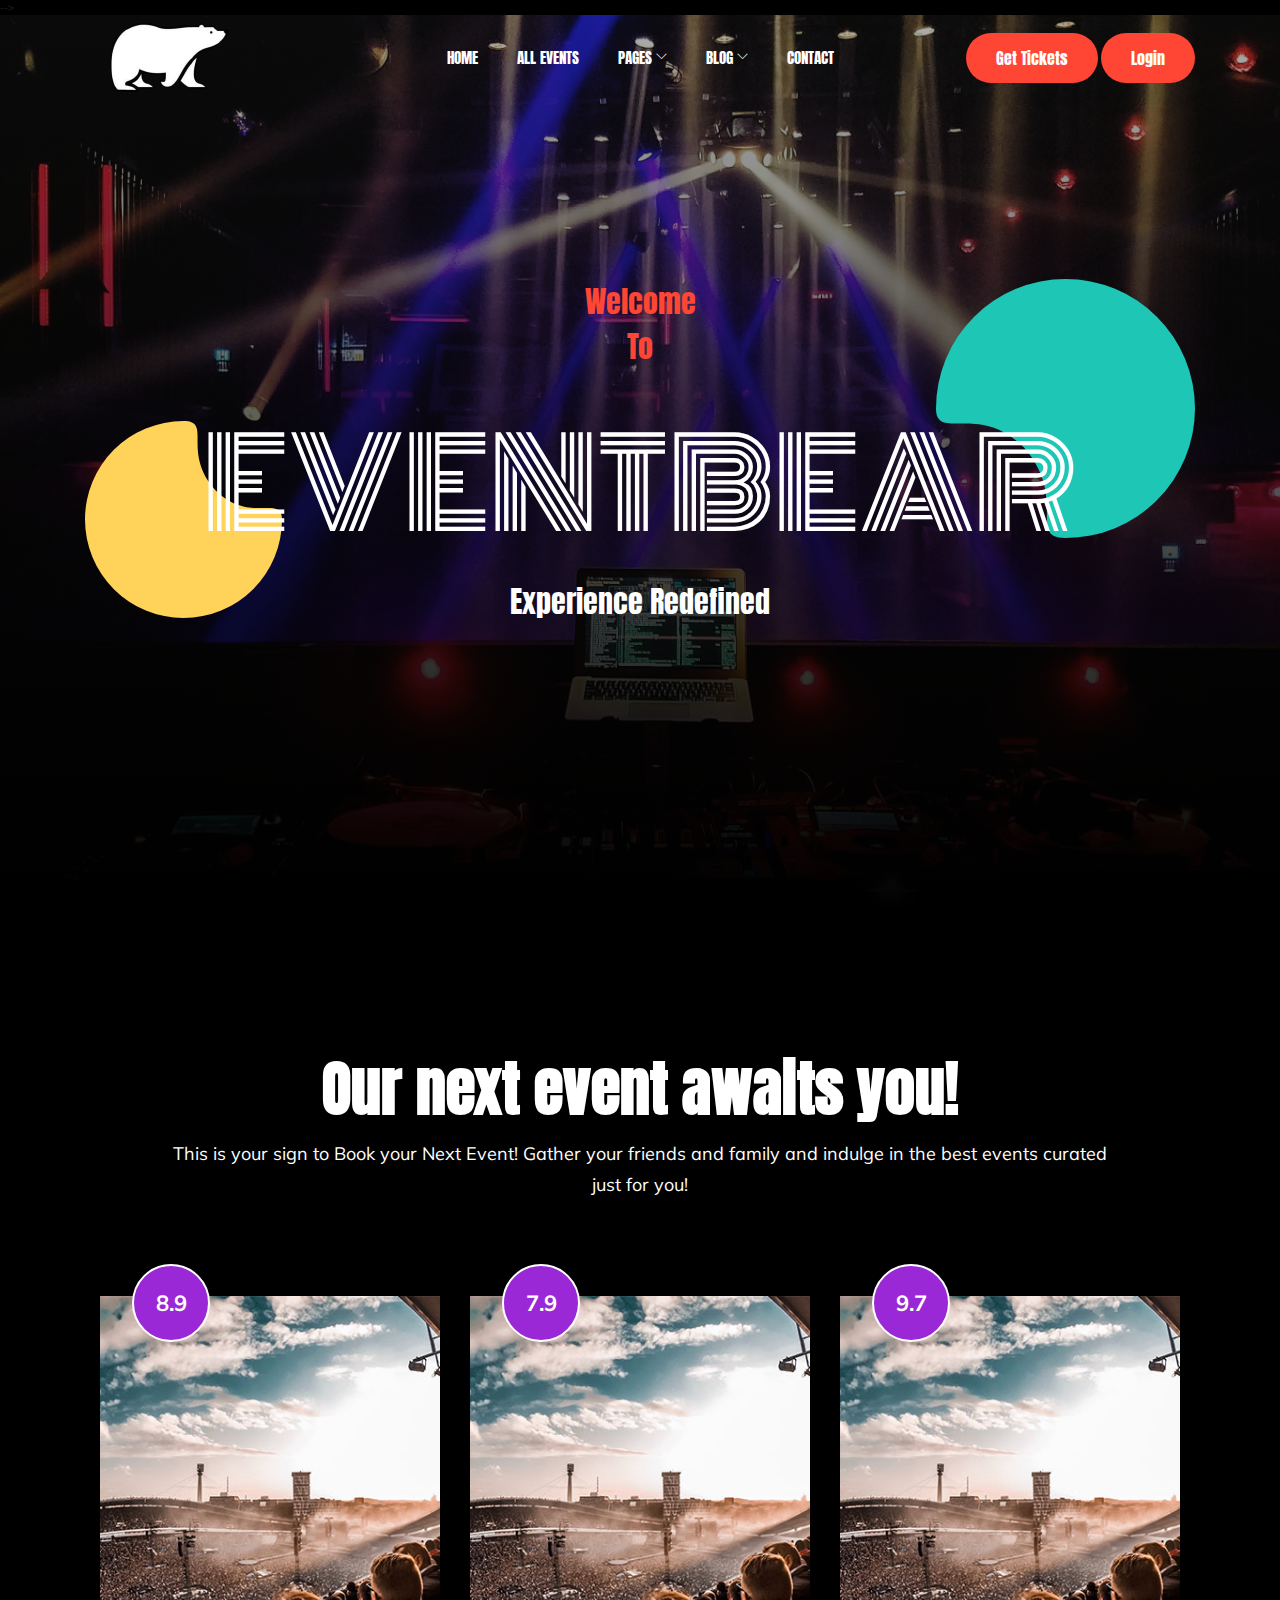
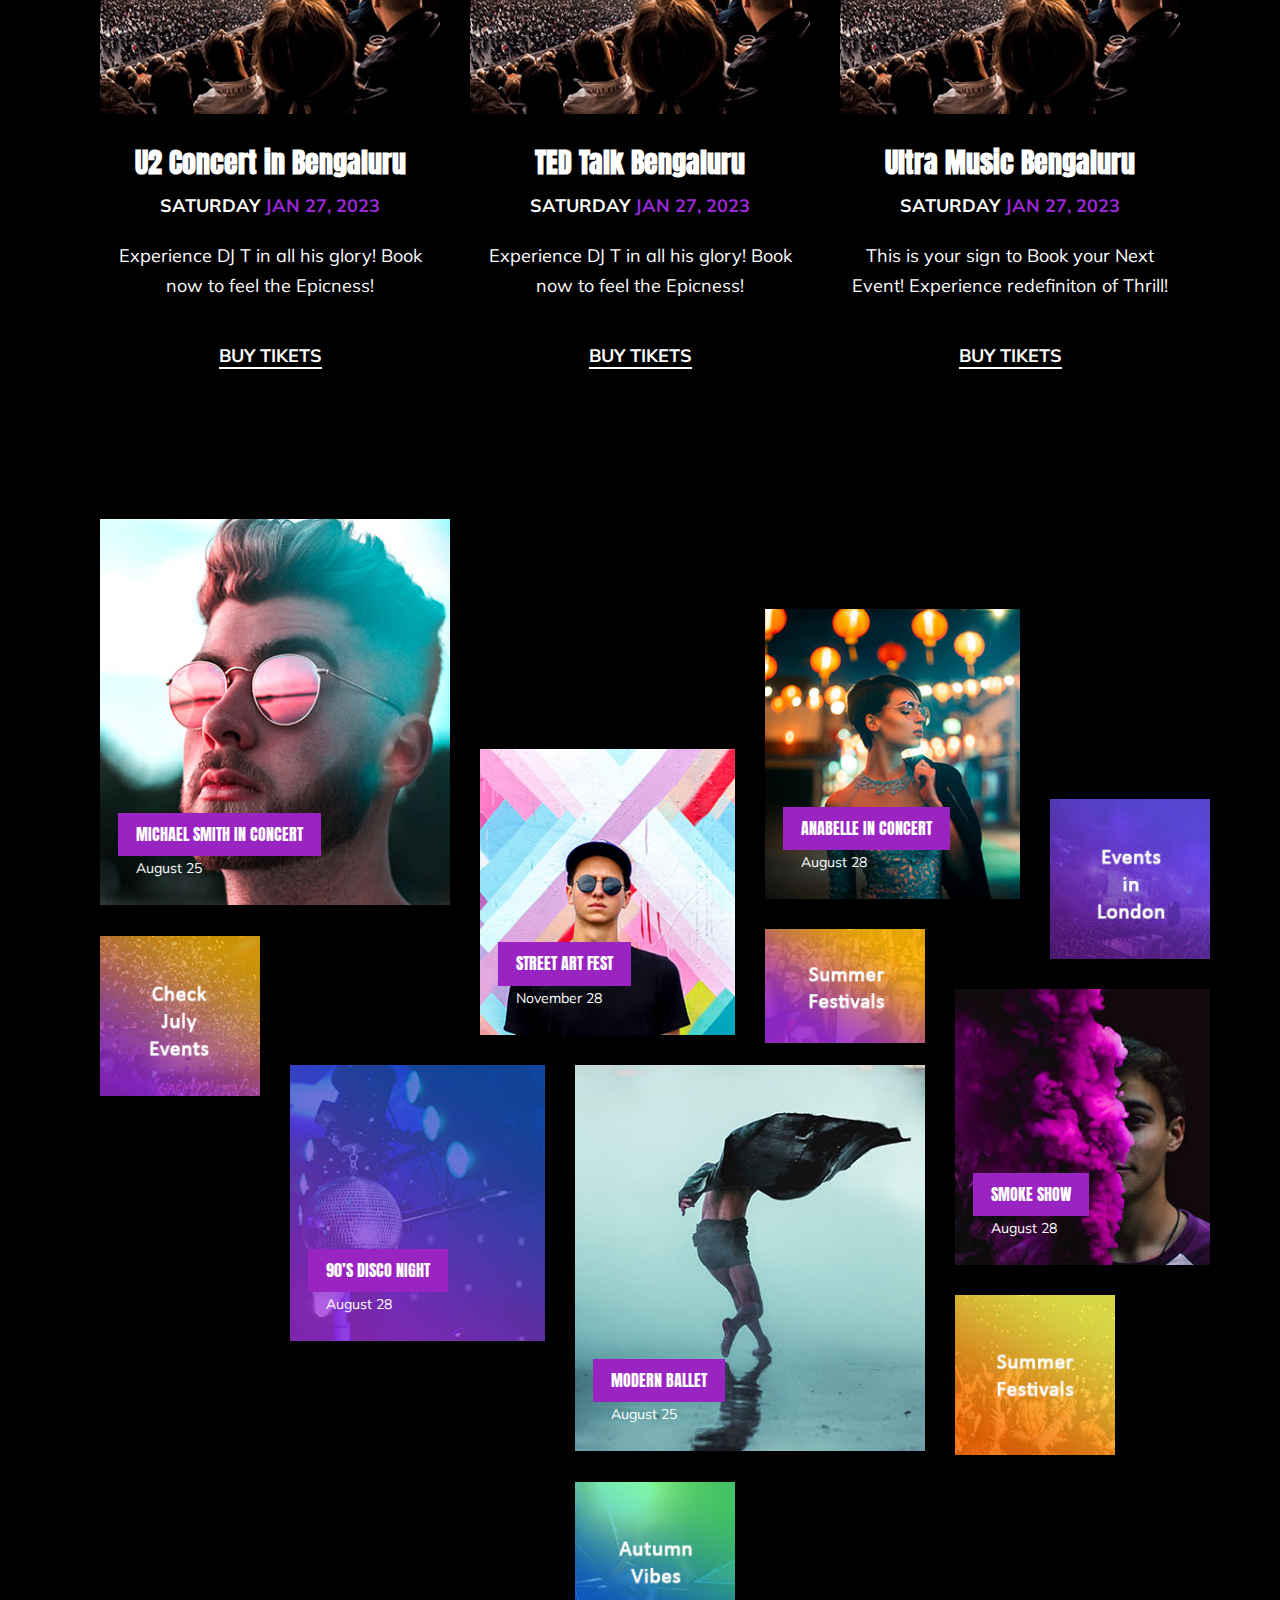
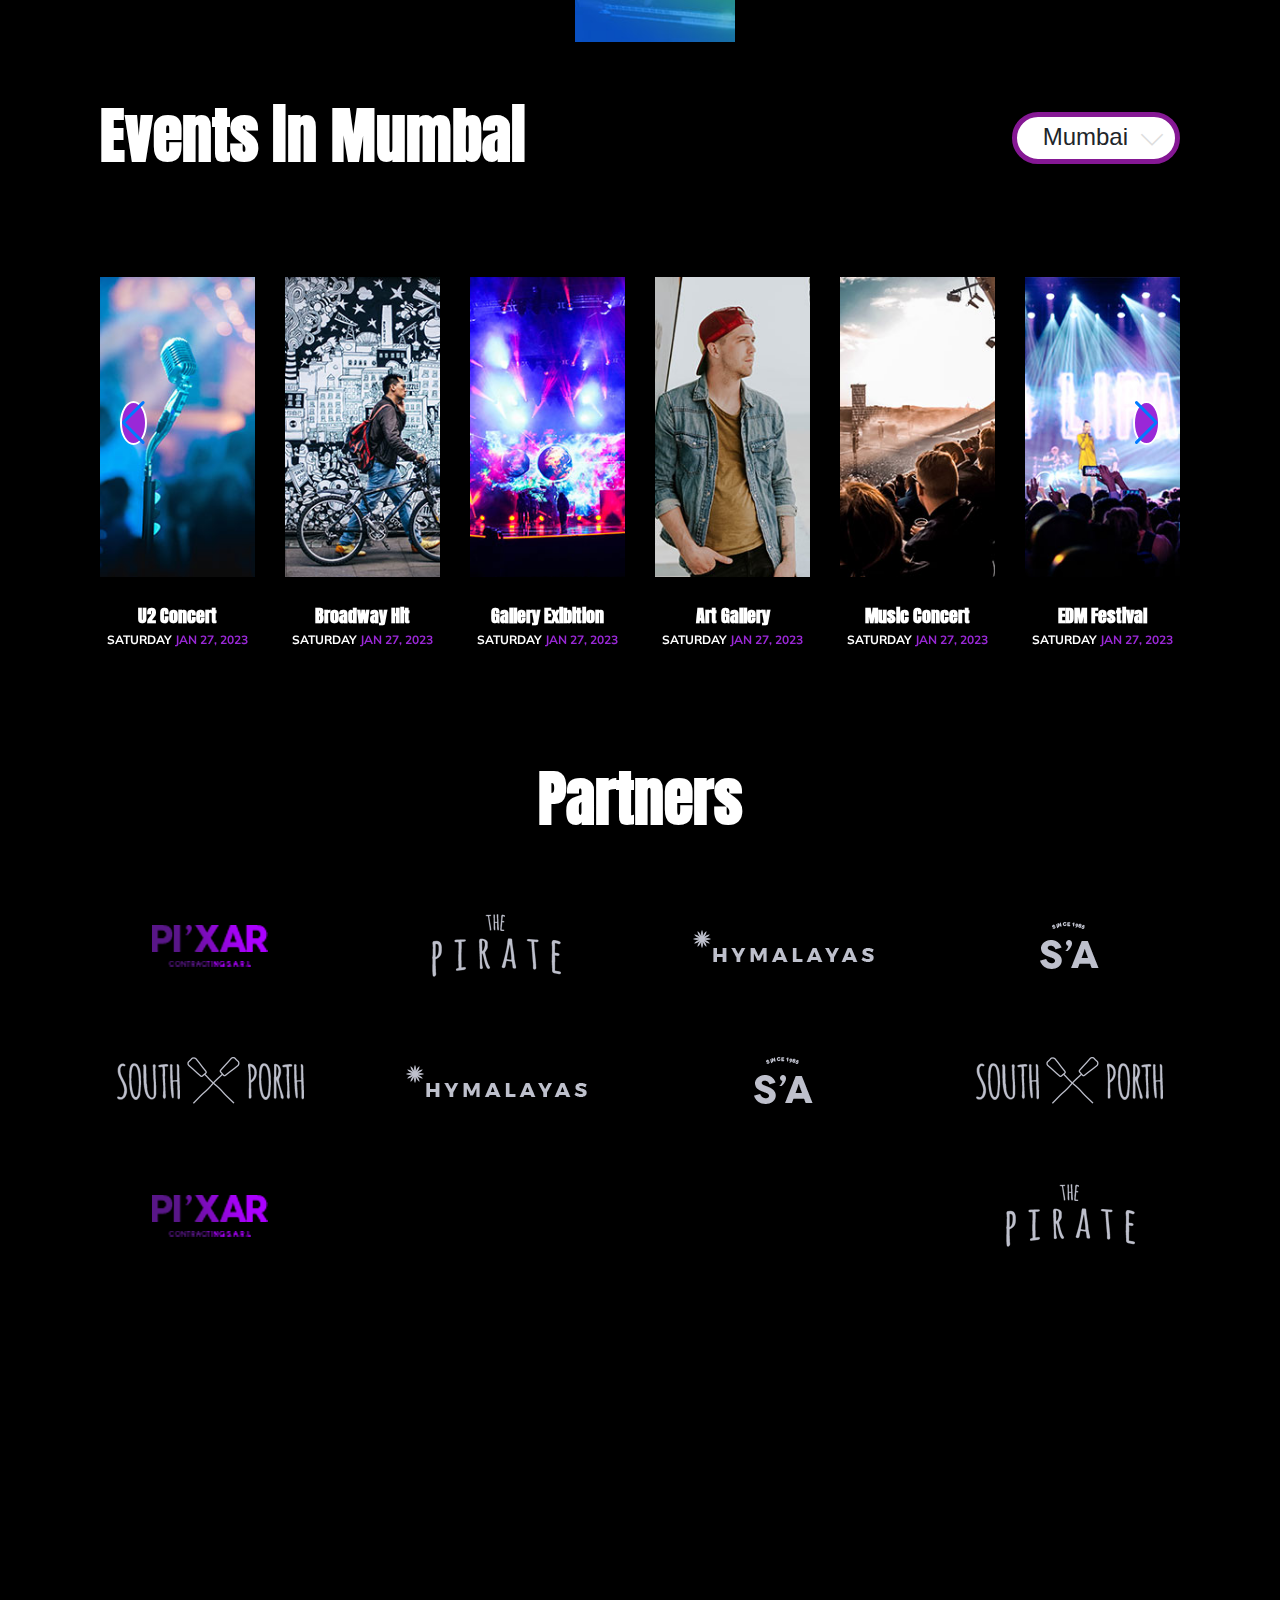
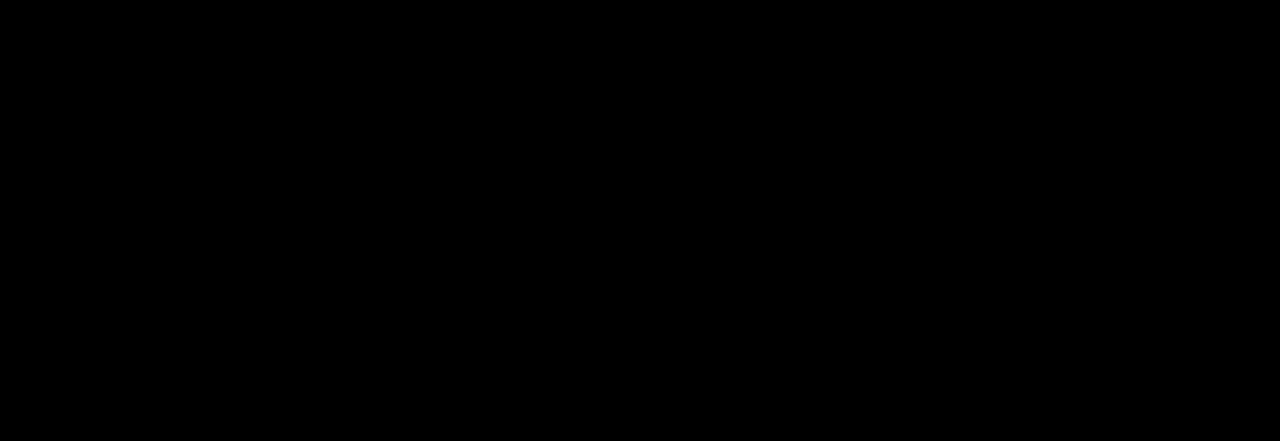
==== commit cfd80227: "added&removed" ====
--- a/index.html
+++ b/index.html
@@ -80,14 +80,14 @@
                                 <div class="main-menu  d-none d-lg-block">
                                     <nav>
                                         <ul id="navigation">
-                                            <li><a href="index.html">Home</a></li>
-                                            <li><a href="All Events.html">All Events</a></li>
+                                            <li><a href="home.html">Home</a></li>
+                                            <li><a href="index.html">All Events</a></li>
                                             
                                             <li><a href="#">pages <i class="ti-angle-down"></i></a>
                                                 <ul class="submenu">
                                                     <li><a href="#">about</a></li>
-                                                    <li><a href="All Events.html">Program</a></li>
-                                                    <li><a href="All Events.html">Venue</a></li>
+                                                    <li><a href="home.html">Program</a></li>
+                                                    <li><a href="index.html">Venue</a></li>
                                                     <li><a href="#">More</a></li>
                                                 </ul>
                                             </li>
@@ -164,8 +164,8 @@
                 <div class="container">
                     <div class="row">
                         <div class="next-events-section-header">
-                            <h3 class="entry-title">Your next events await you!</h3>
-                            <p>This is your sign to Book your Next Event! These event regularly attracts a diverse range of attendees from around the world, across different professions, and with different levels of experience transform your business.</p>
+                            <h3 class="entry-title">Our next event awaits you!</h3>
+                            <p>This is your sign to Book your Next Event! Gather your friends and family and indulge in the best events curated just for you!</p>
                         </div>
                     </div>
             
@@ -223,7 +223,7 @@
                                 <figure>
                                     <a href="#"><img src="events_resources/images/next1.jpg" alt="1"></a>
             
-                                    <div class="event-rating">9.9</div>
+                                    <div class="event-rating">9.7</div>
                                 </figure>
             
                                 <header class="entry-header">
@@ -369,7 +369,7 @@
             
                                 <div class="select-location">
                                     <select>
-                                        <option><b>Mumbai</b></option>
+                                        <option>Mumbai</option>
                                         <option>New Delhi</option>
                                         <option>Bengaluru</option>
                                     </select>
--- a/css/style.css
+++ b/css/style.css
@@ -1548,7 +1548,7 @@
   padding: 5px;
   right: 0;
   margin-top: -5px;
-  top: -36px;
+  top: -49px;
 }
 
 /* line 106, ../../Arafath/CL/December/236. Event-02/HTML/scss/_slick-nav.scss */
@@ -2198,7 +2198,7 @@
 @media (max-width: 767px) {
   /* line 65, ../../Arafath/CL/December/236. Event-02/HTML/scss/_slider.scss */
   .slider_area .single_slider .slider_text h3 {
-    font-size: 30px;
+    font-size: 45px;
     line-height: 1.2;
     margin: 20px 0;
   }
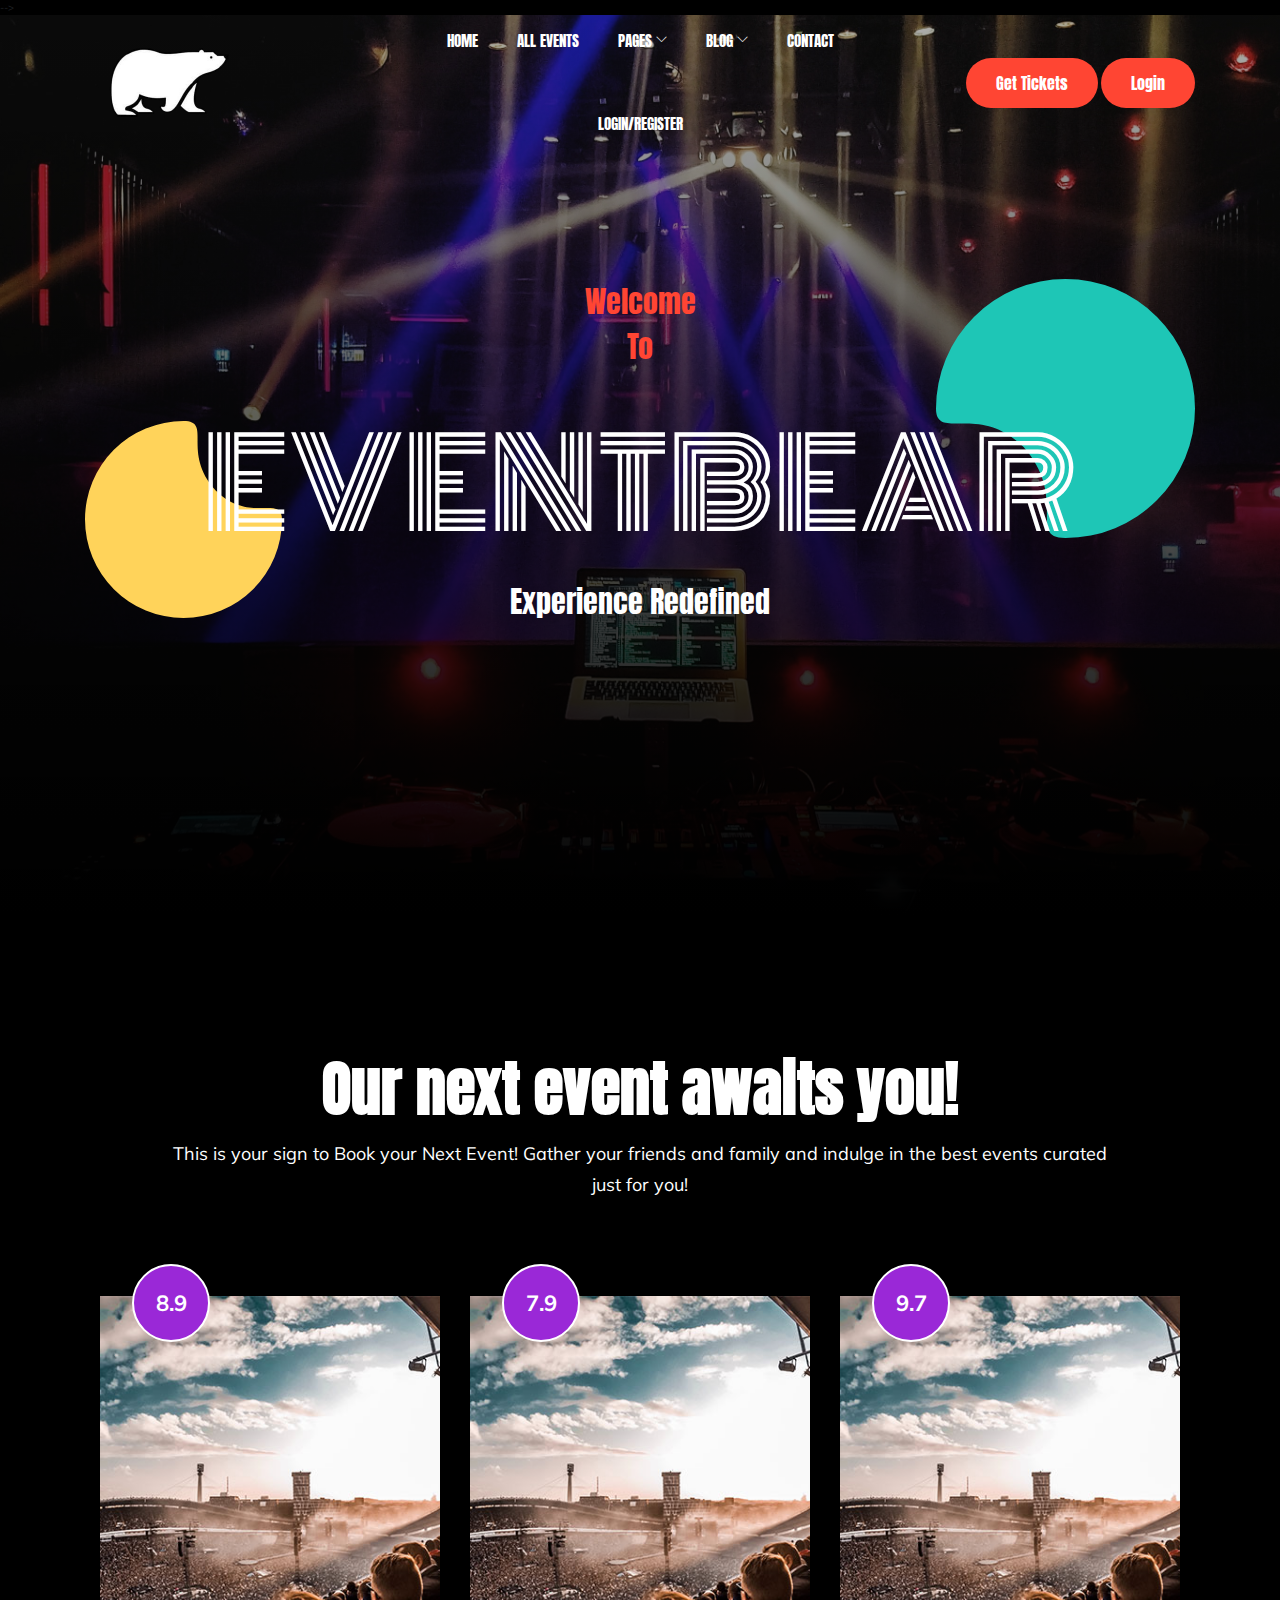
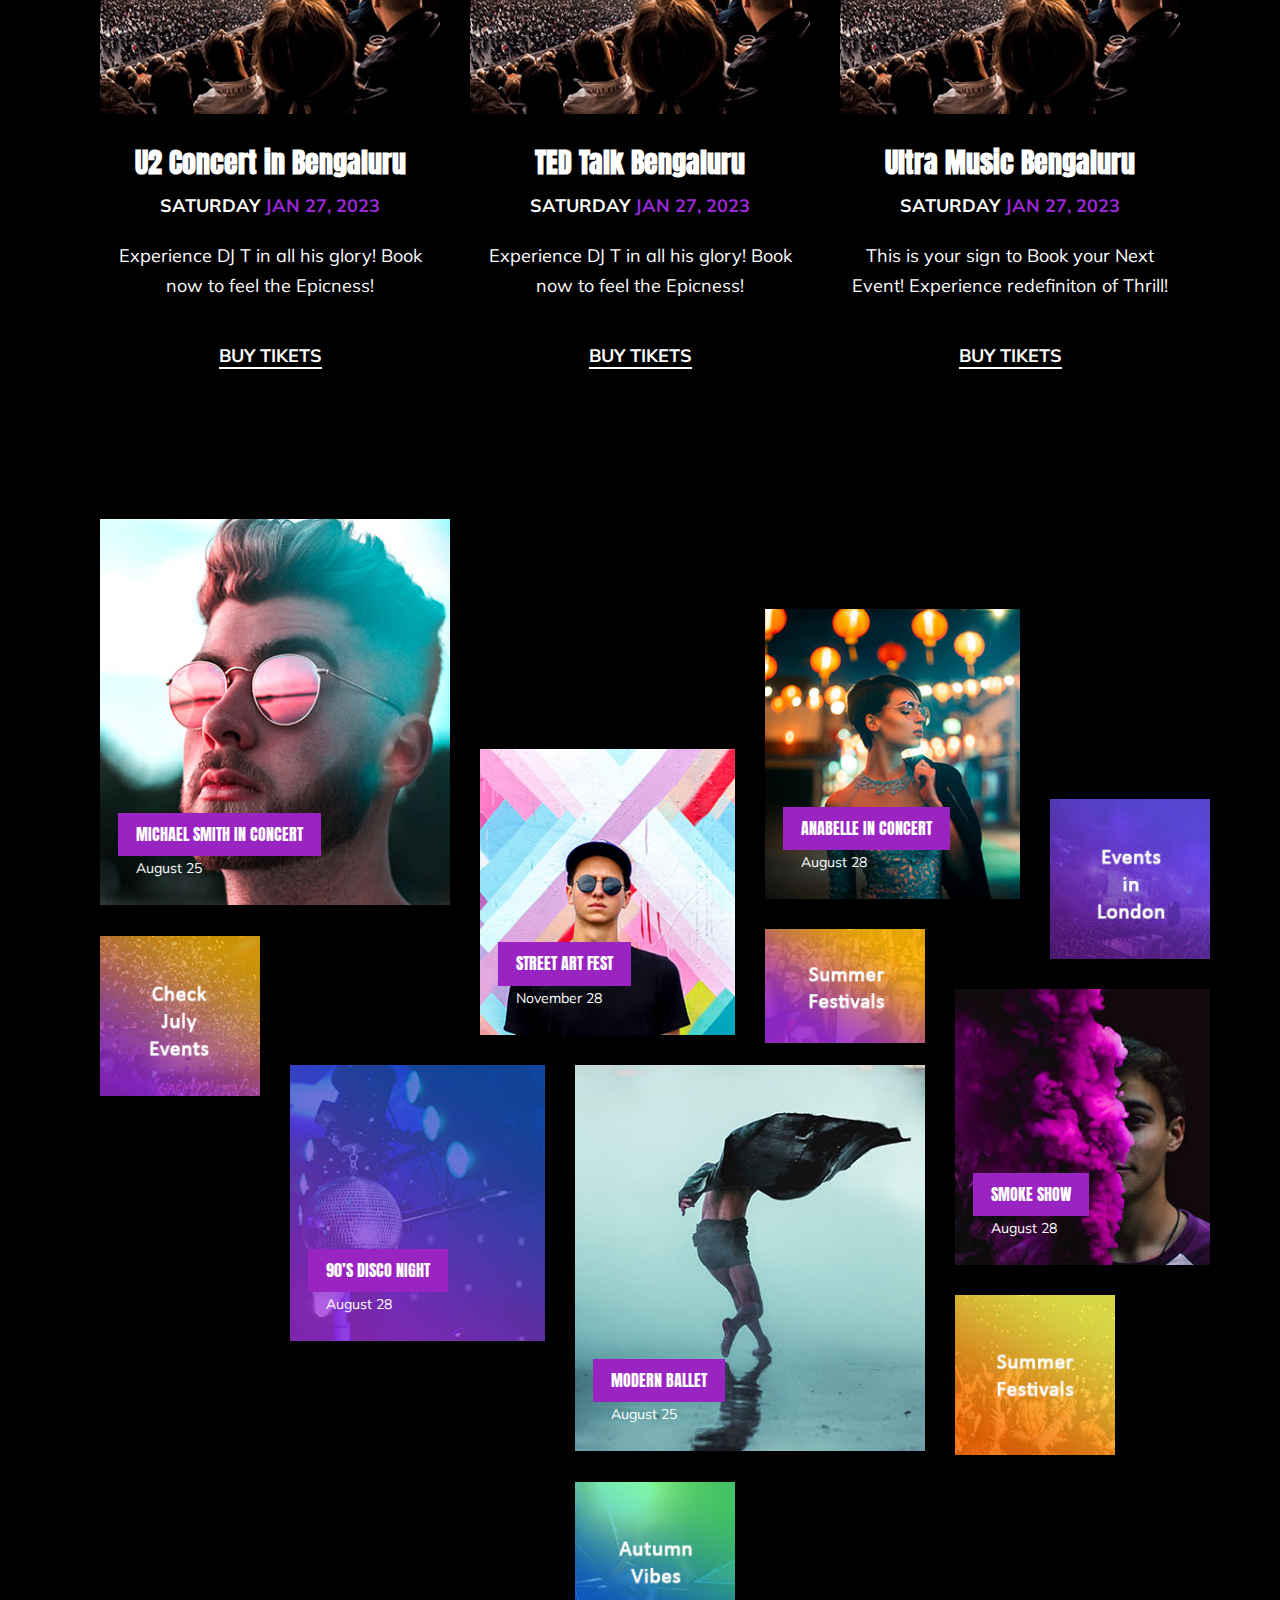
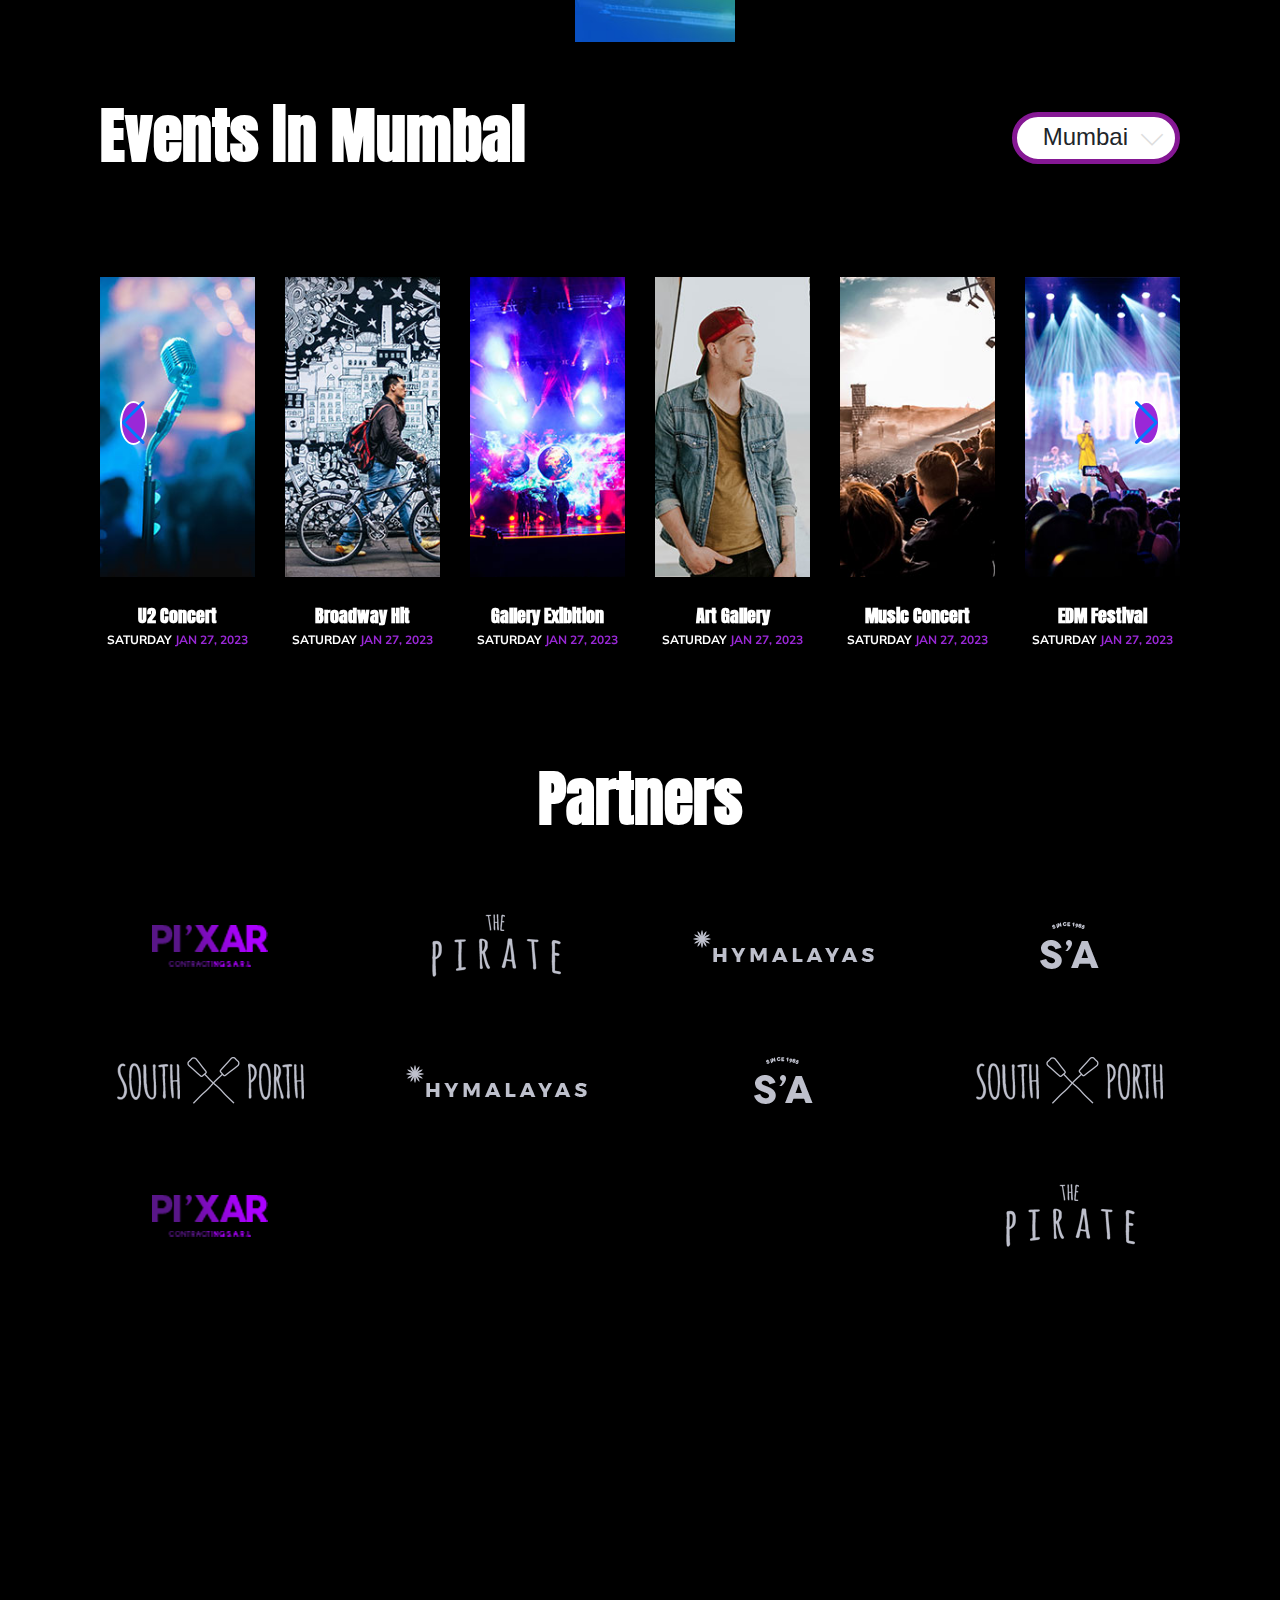
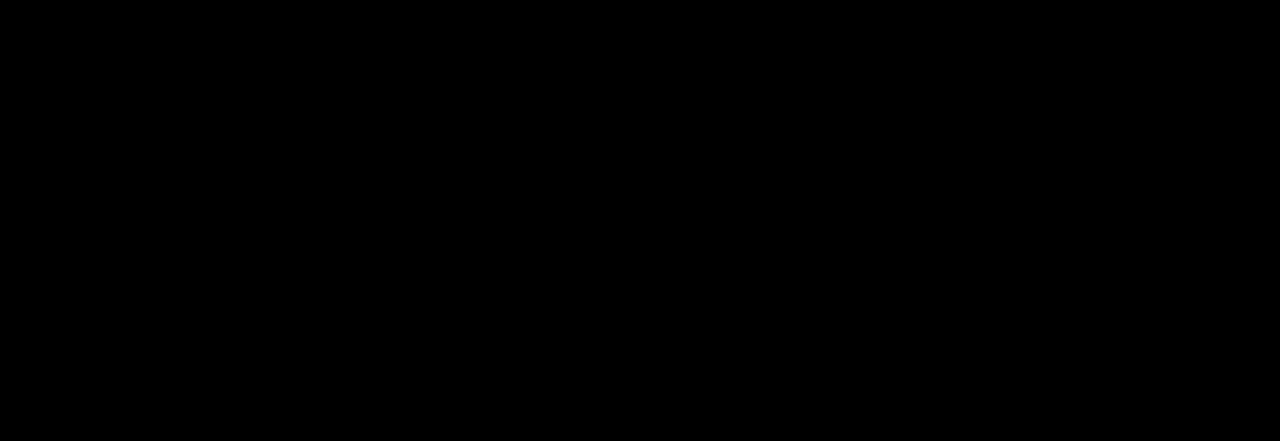
==== commit 7e43f16f: "padding remove" ====
--- a/index.html
+++ b/index.html
@@ -98,6 +98,7 @@
                                                 </ul>
                                             </li>
                                             <li><a href="https://www.linkedin.com/company/eventbearin/">Contact</a></li>
+                                            <li><a href="login.html">Login/Register</a></li>
                                         </ul>
                                     </nav>
                                 </div>
--- a/css/style.css
+++ b/css/style.css
@@ -531,7 +531,7 @@
   }
 
   .header{
-      padding:1.5rem 2rem;
+      padding:0rem 0rem;
   }
 
   section{
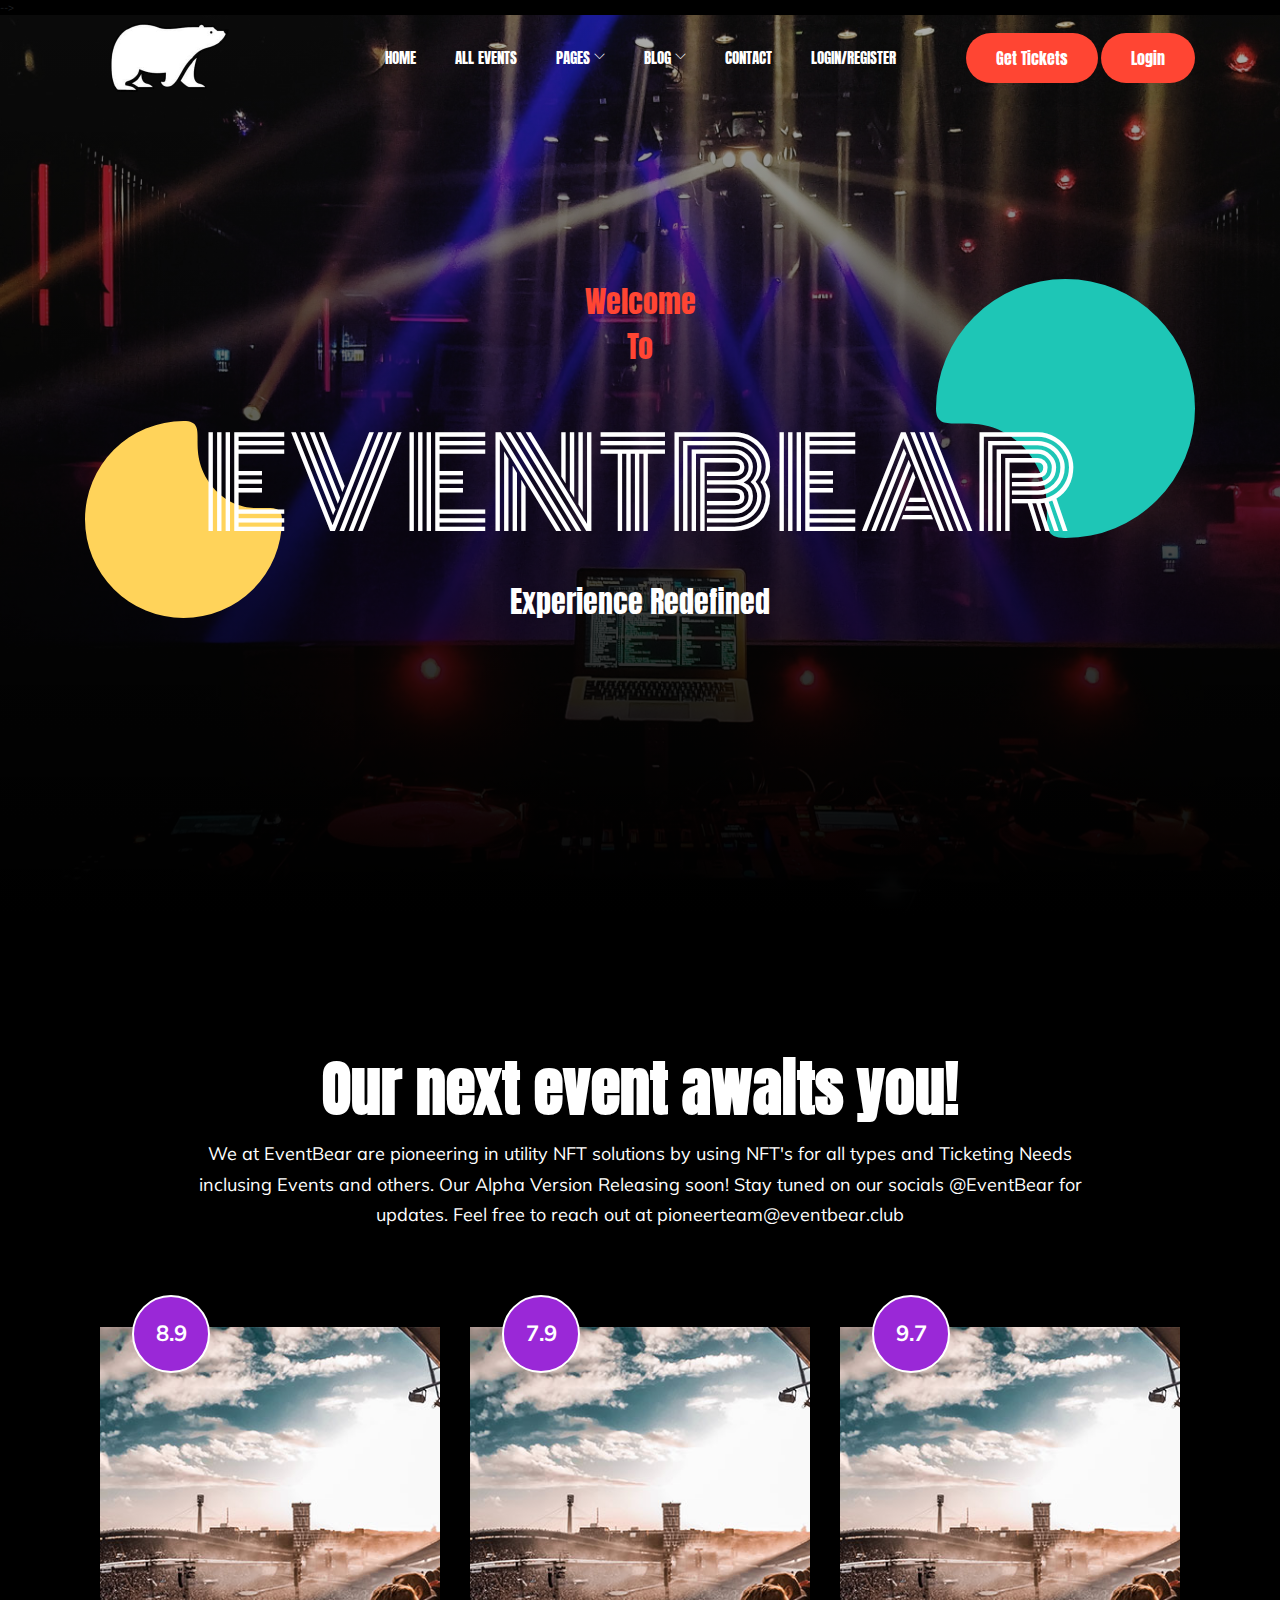
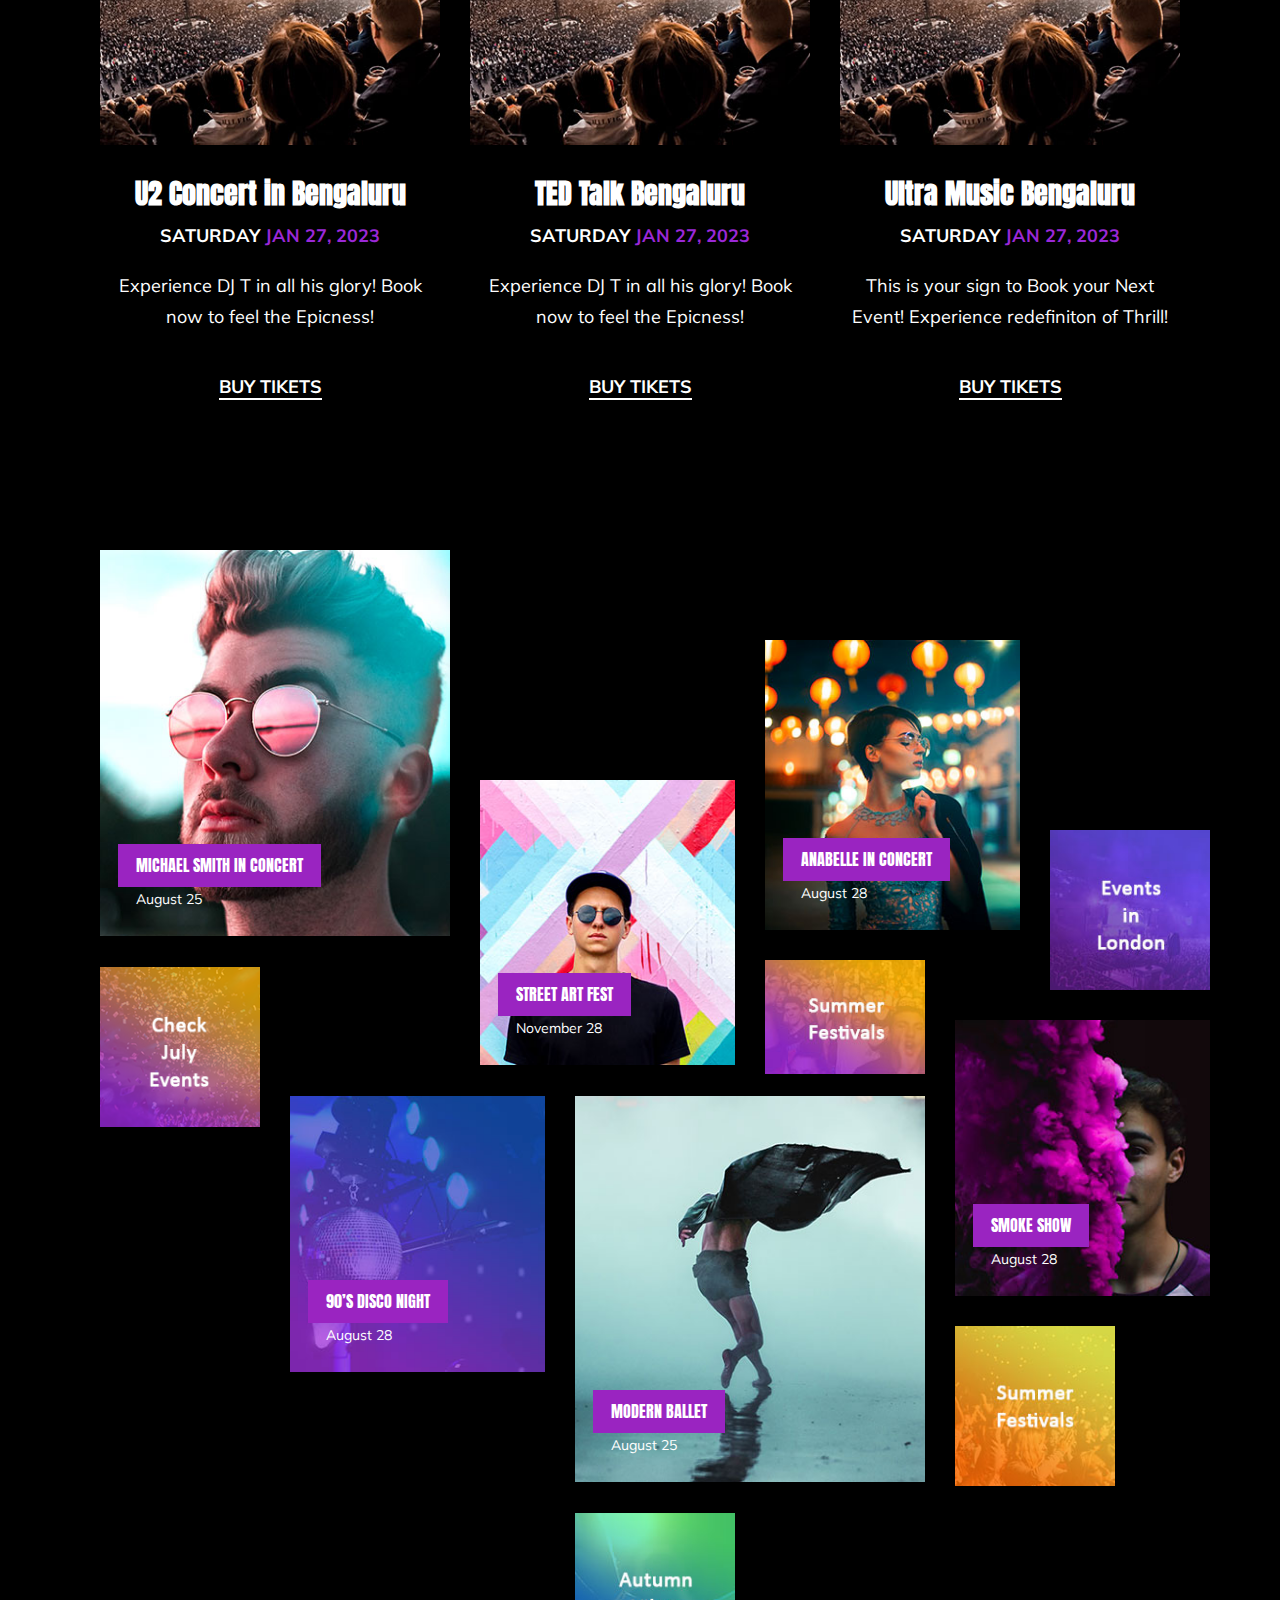
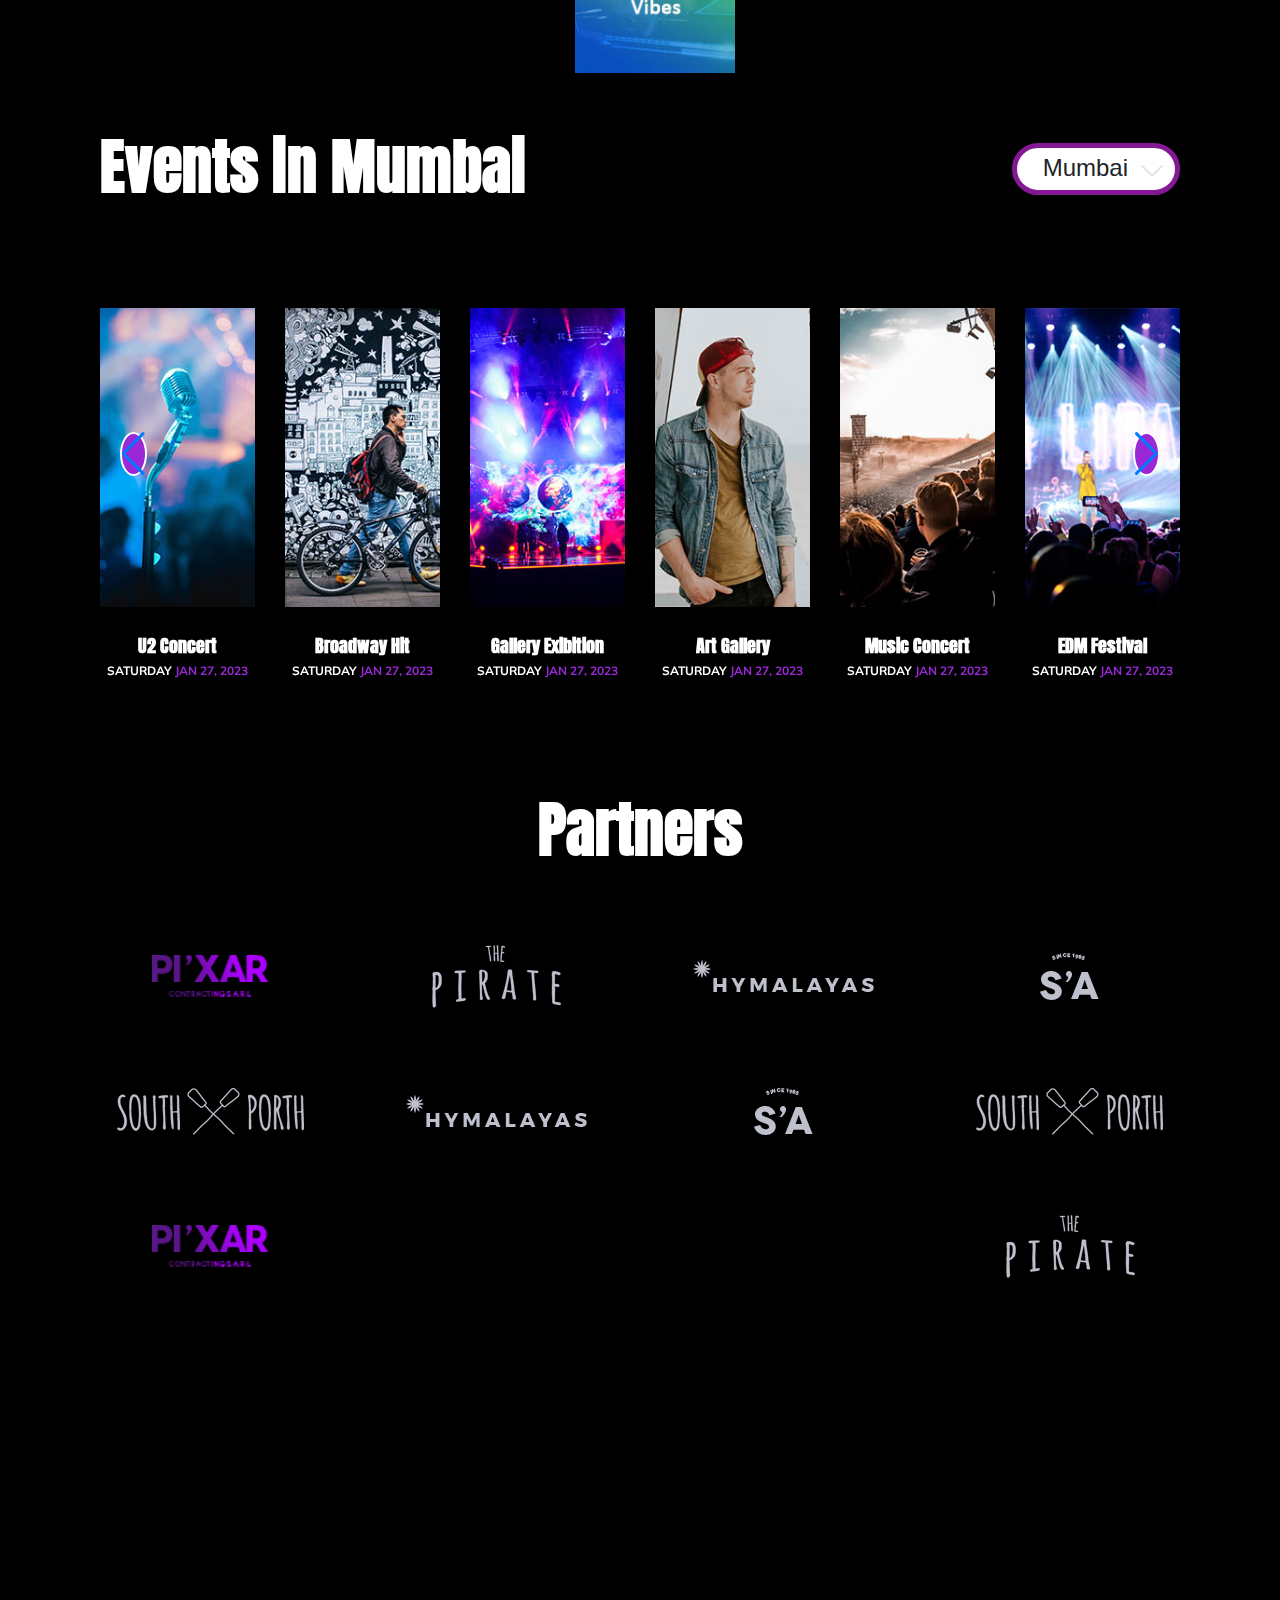
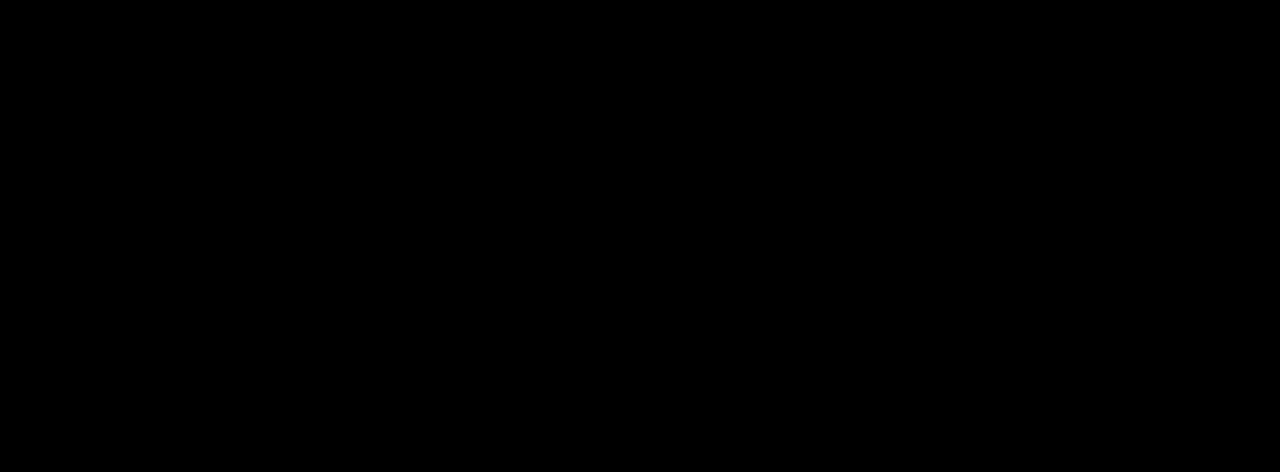
==== commit f34a0cfa: "info update" ====
--- a/index.html
+++ b/index.html
@@ -166,7 +166,7 @@
                     <div class="row">
                         <div class="next-events-section-header">
                             <h3 class="entry-title">Our next event awaits you!</h3>
-                            <p>This is your sign to Book your Next Event! Gather your friends and family and indulge in the best events curated just for you!</p>
+                            <p>We at EventBear are pioneering in utility NFT solutions by using NFT's for all types and Ticketing Needs inclusing Events and others. Our Alpha Version Releasing soon! Stay tuned on our socials @EventBear for updates. Feel free to reach out at pioneerteam@eventbear.club </p>
                         </div>
                     </div>
             
@@ -640,4 +640,4 @@
 
 </body>
 
-</html>+</html>
--- a/css/style.css
+++ b/css/style.css
@@ -702,7 +702,7 @@
 
 /* line 73, ../../Arafath/CL/December/236. Event-02/HTML/scss/theme-default.scss */
 ul {
-  margin: 0px;
+  margin: -40px;
   padding: 0px;
 }
 
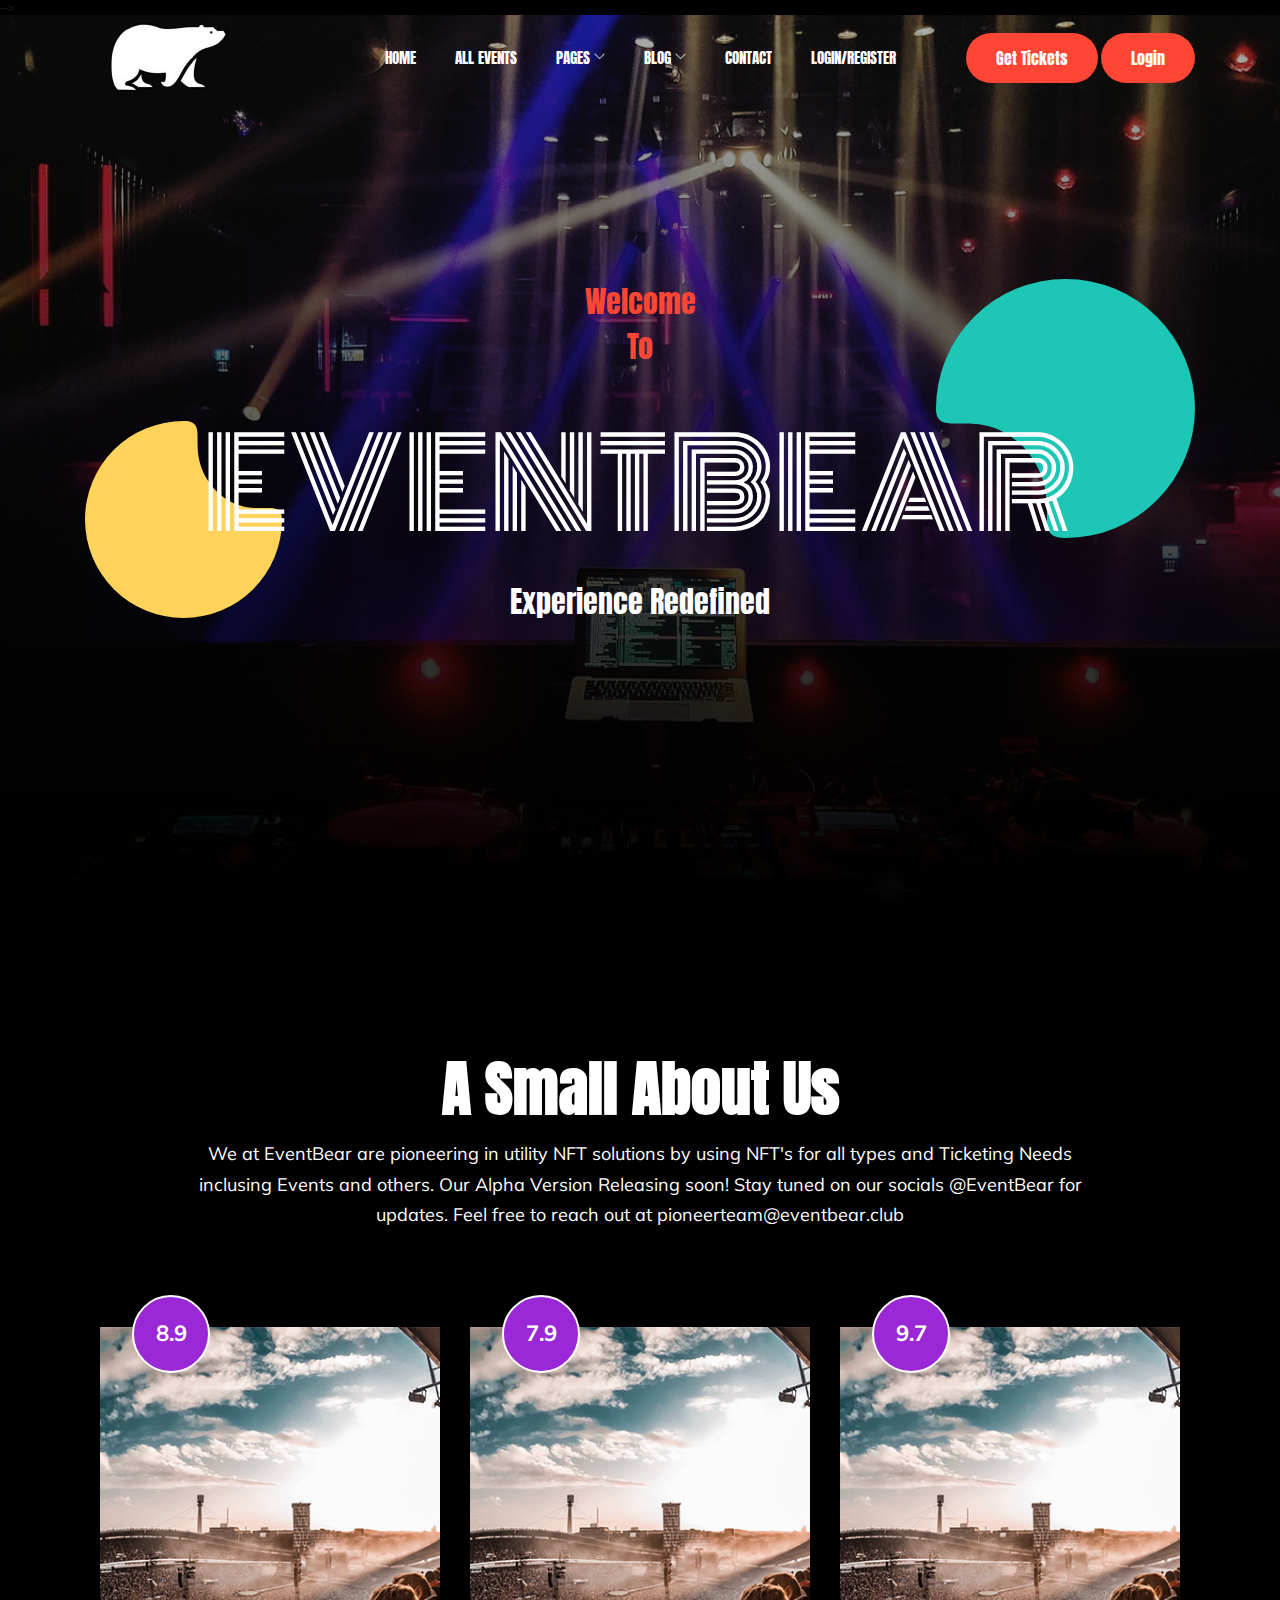
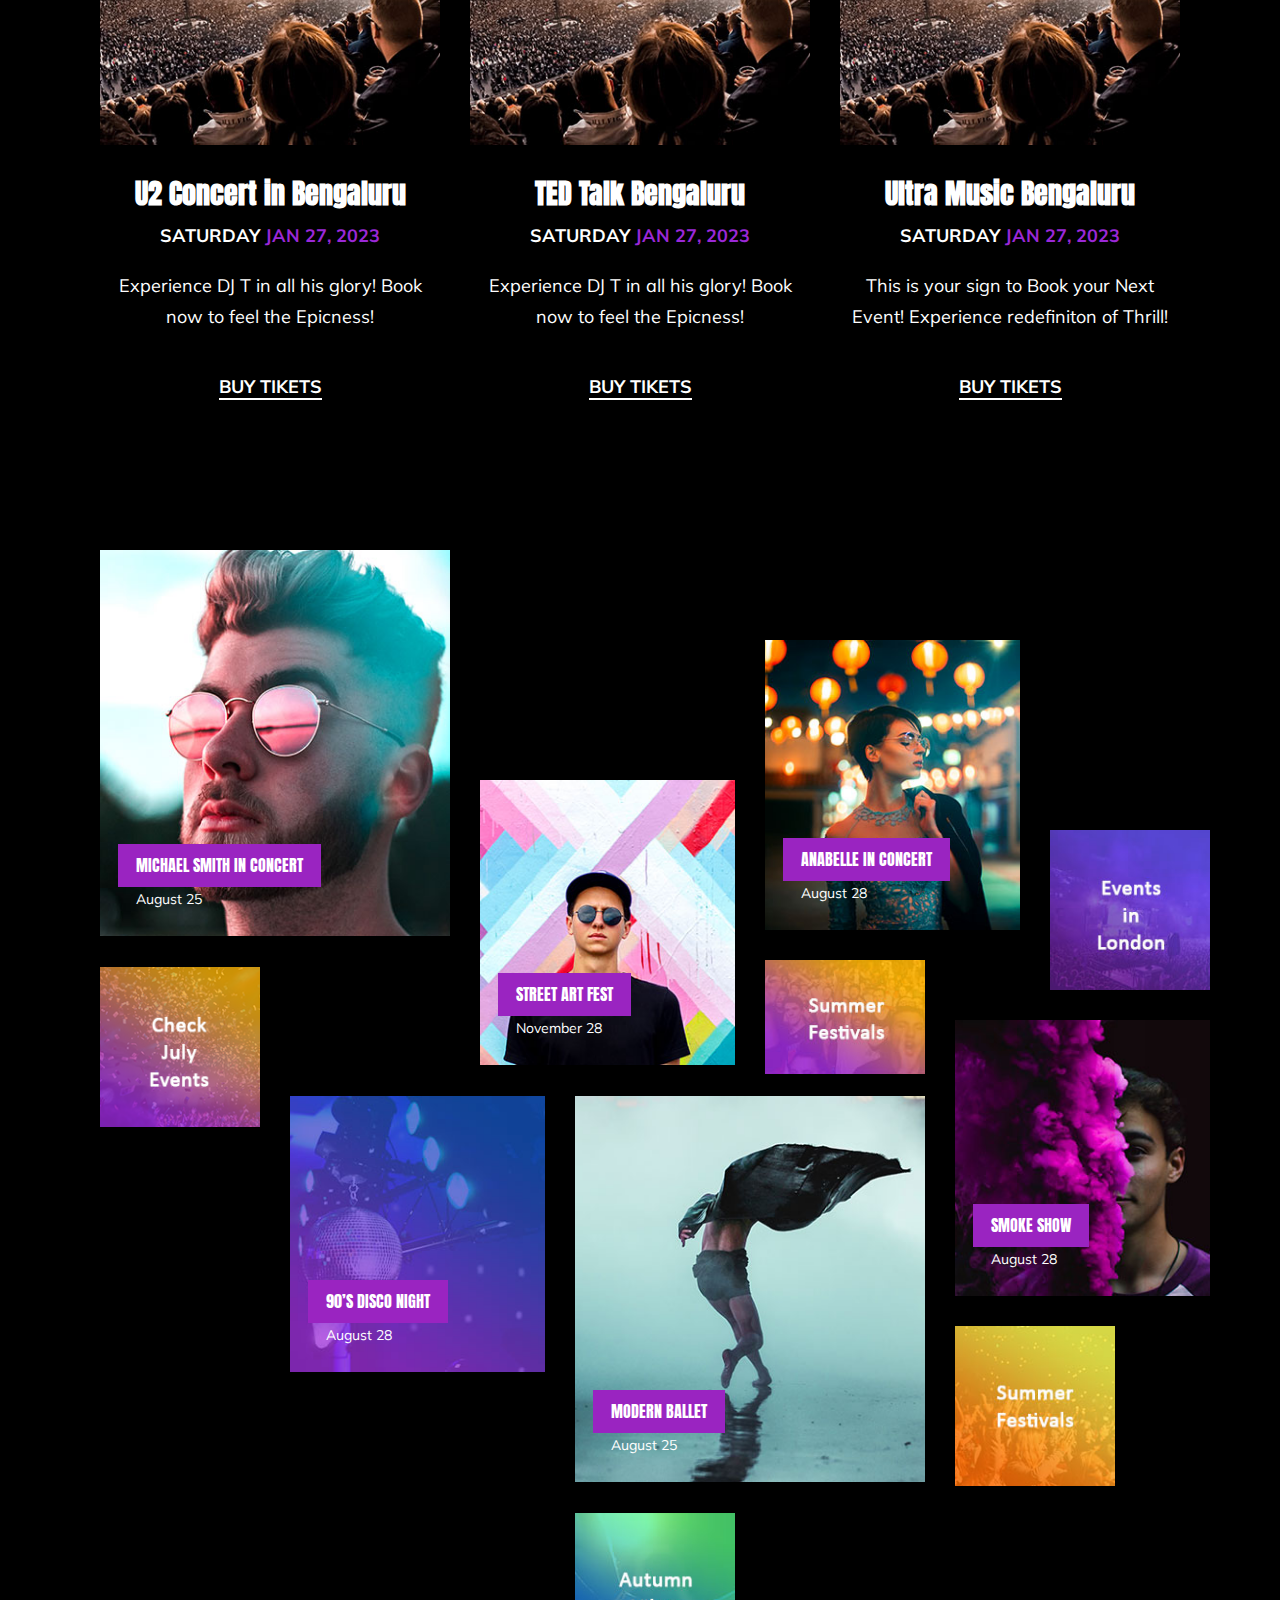
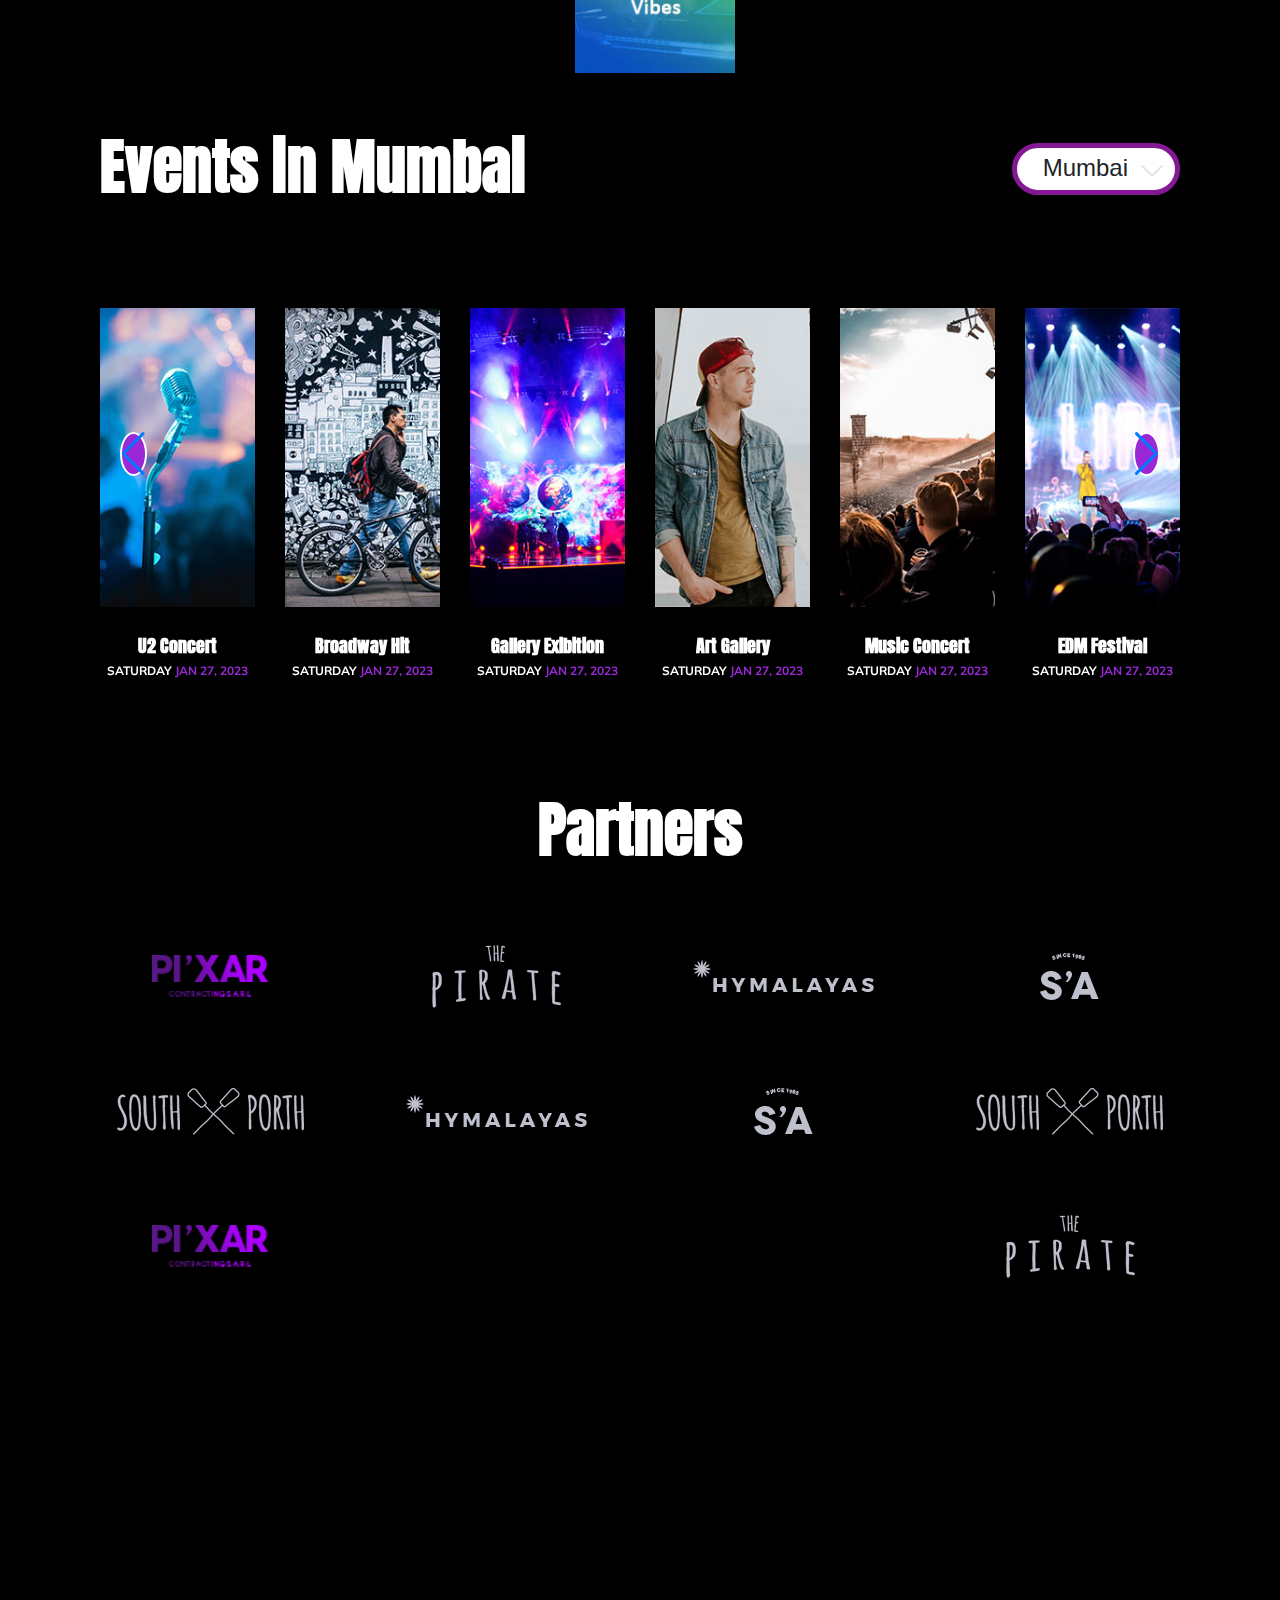
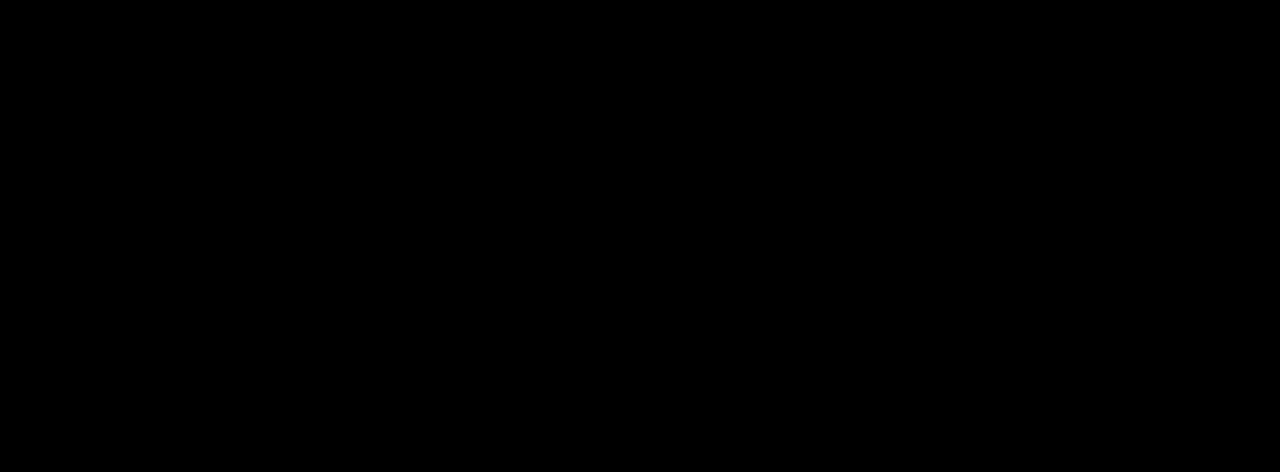
==== commit 2825702f: "index update with about" ====
--- a/index.html
+++ b/index.html
@@ -165,7 +165,7 @@
                 <div class="container">
                     <div class="row">
                         <div class="next-events-section-header">
-                            <h3 class="entry-title">Our next event awaits you!</h3>
+                            <h3 class="entry-title">A Small About Us</h3>
                             <p>We at EventBear are pioneering in utility NFT solutions by using NFT's for all types and Ticketing Needs inclusing Events and others. Our Alpha Version Releasing soon! Stay tuned on our socials @EventBear for updates. Feel free to reach out at pioneerteam@eventbear.club </p>
                         </div>
                     </div>
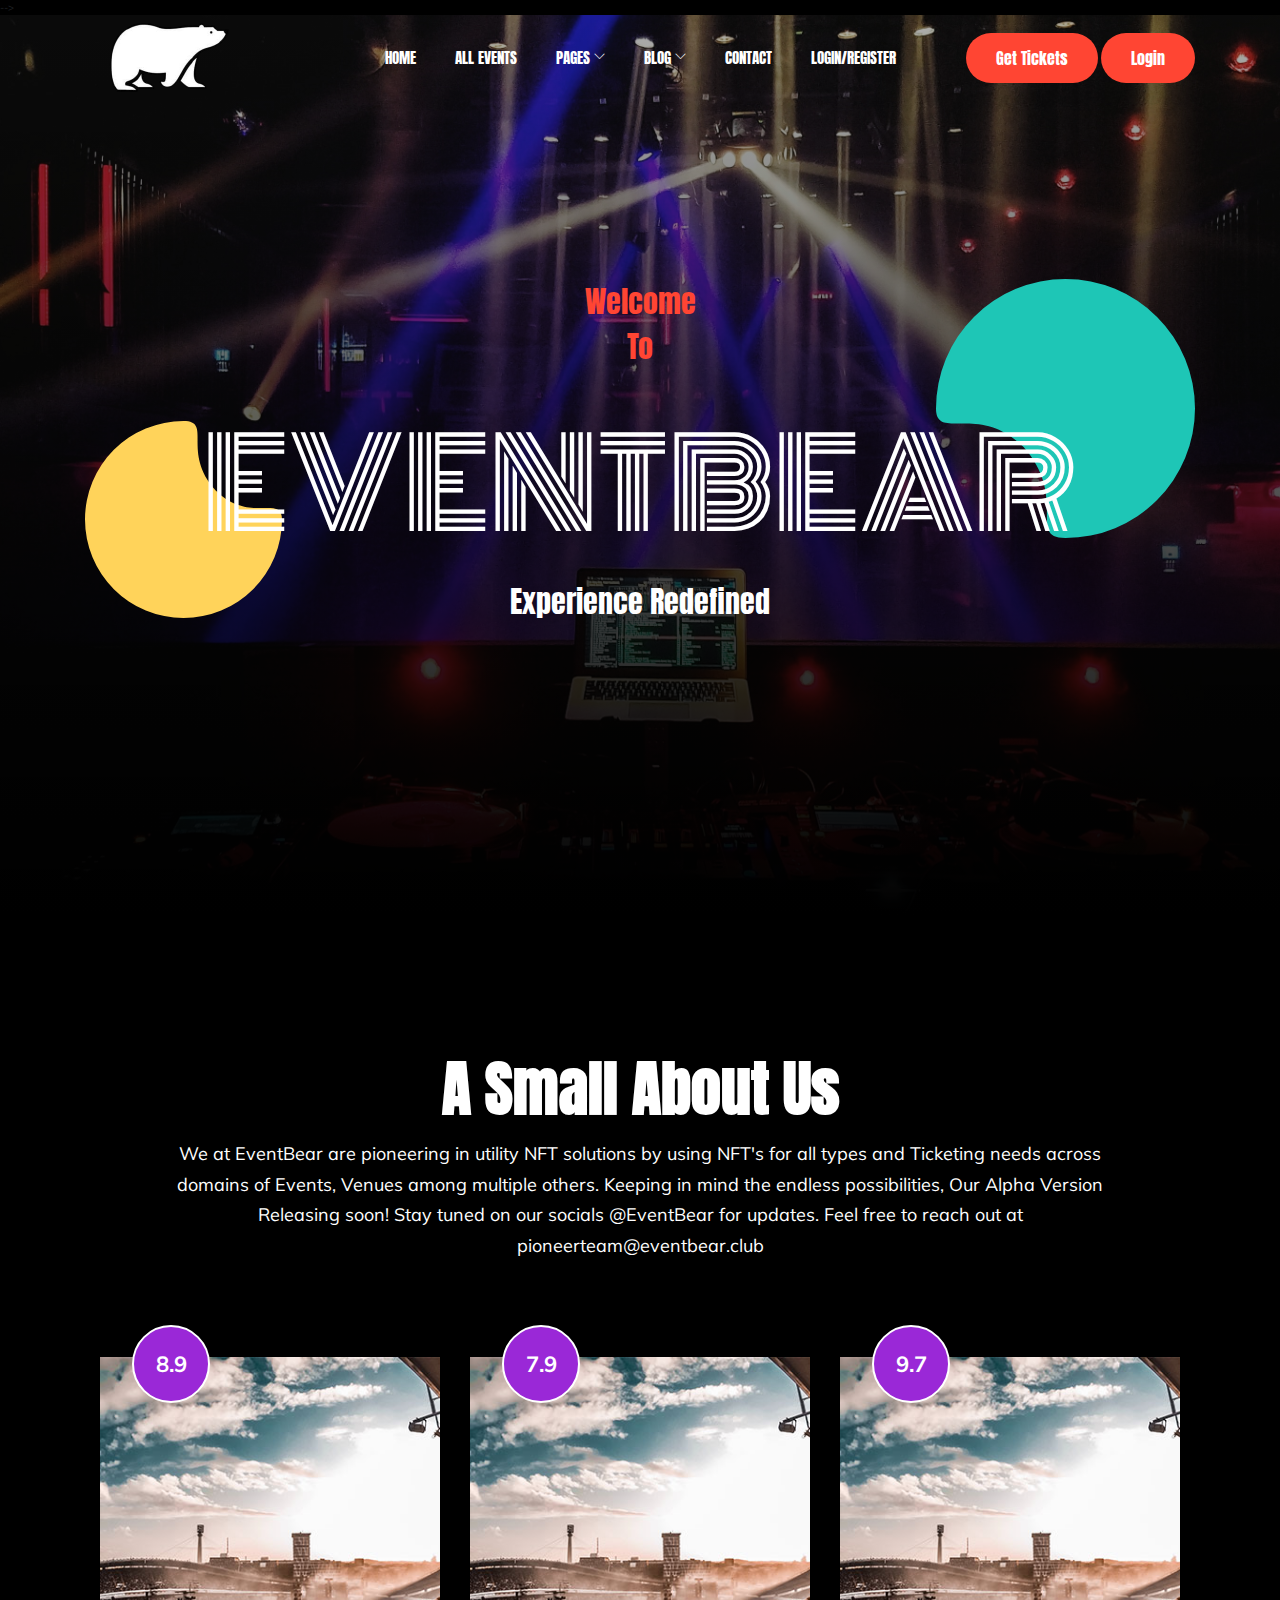
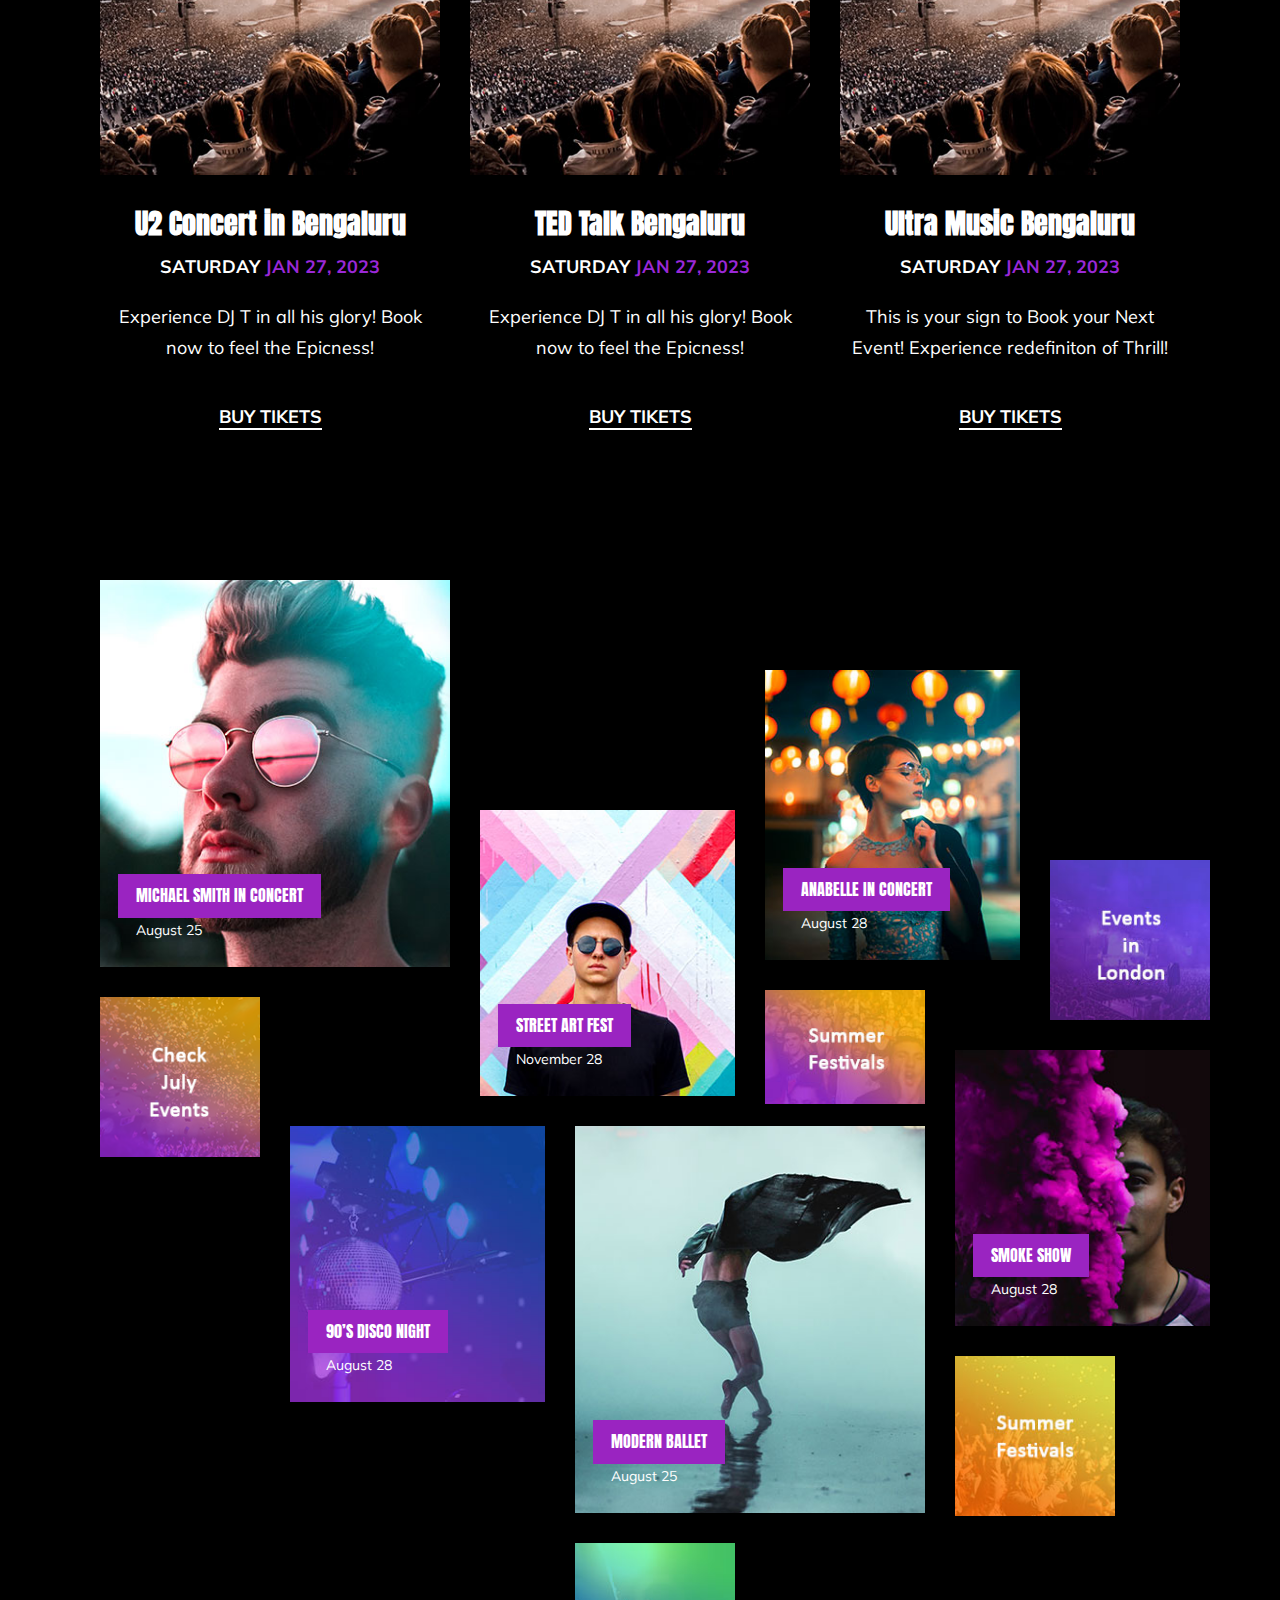
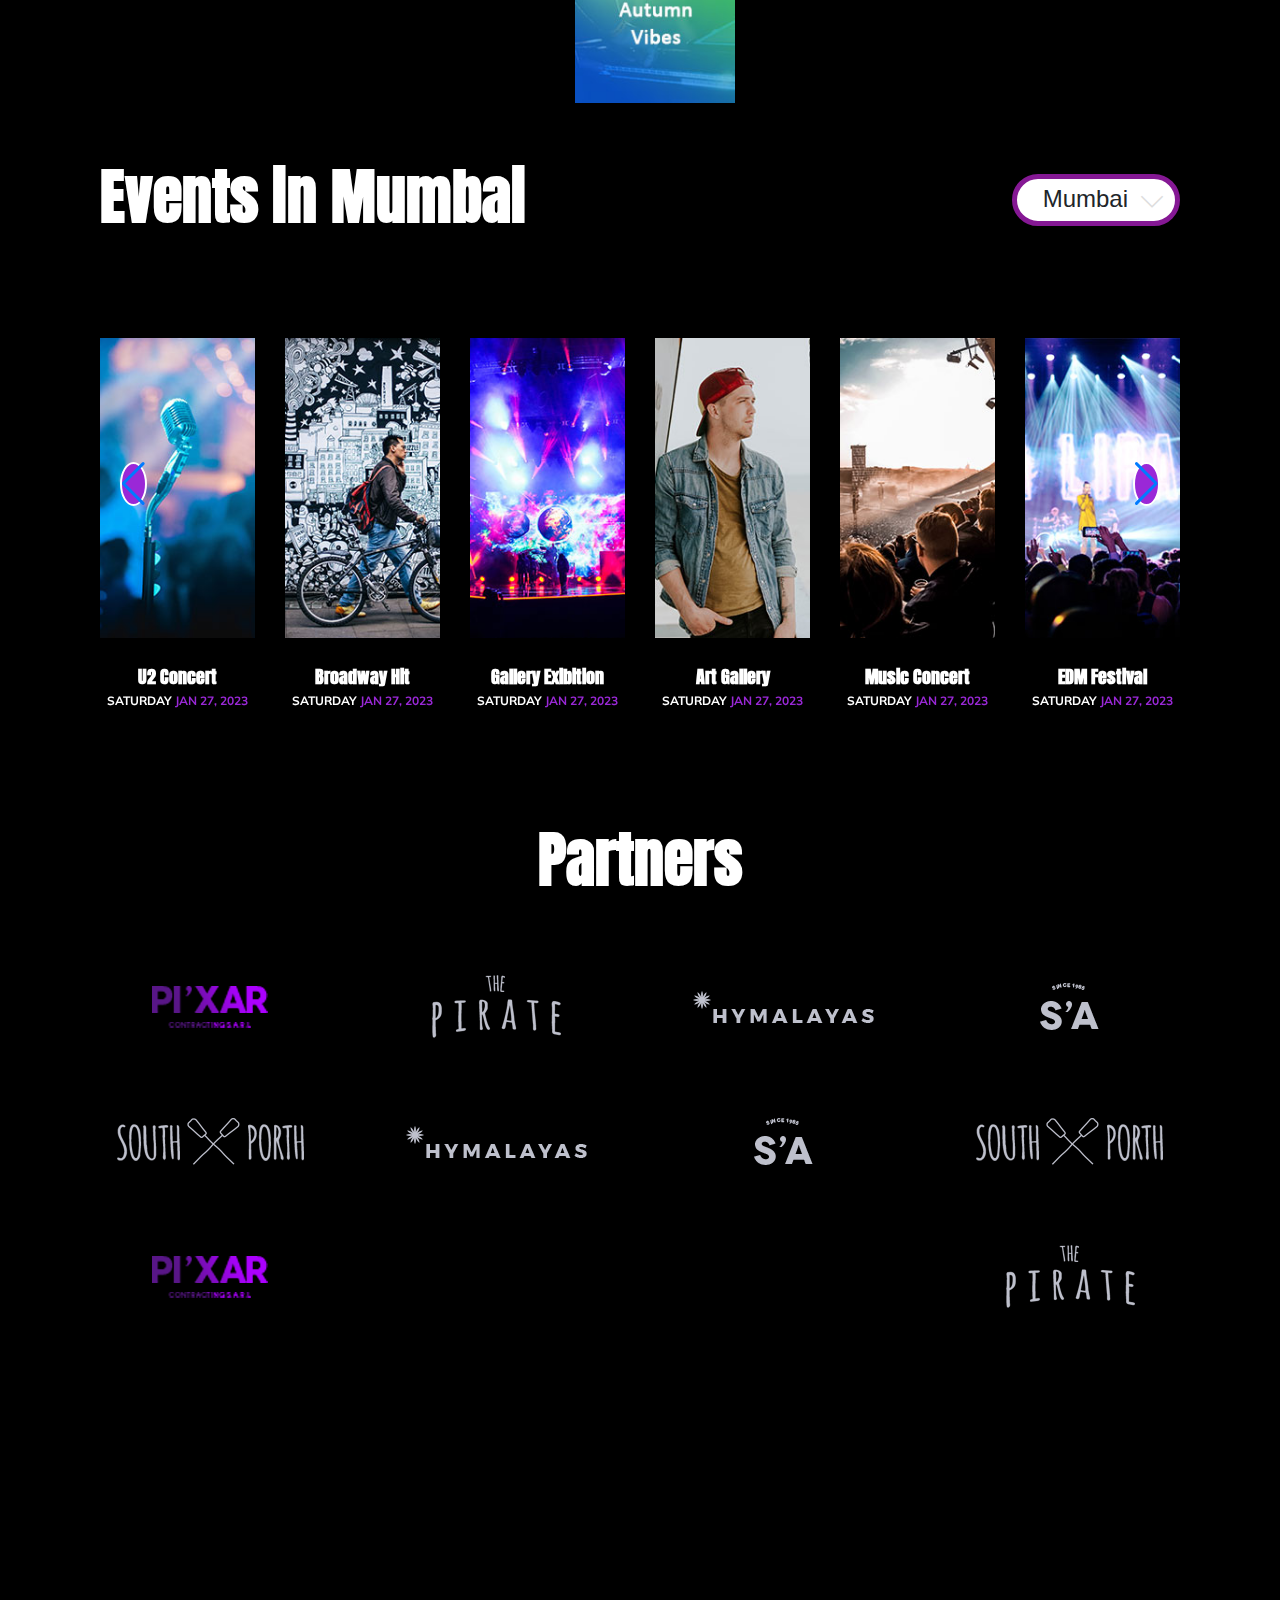
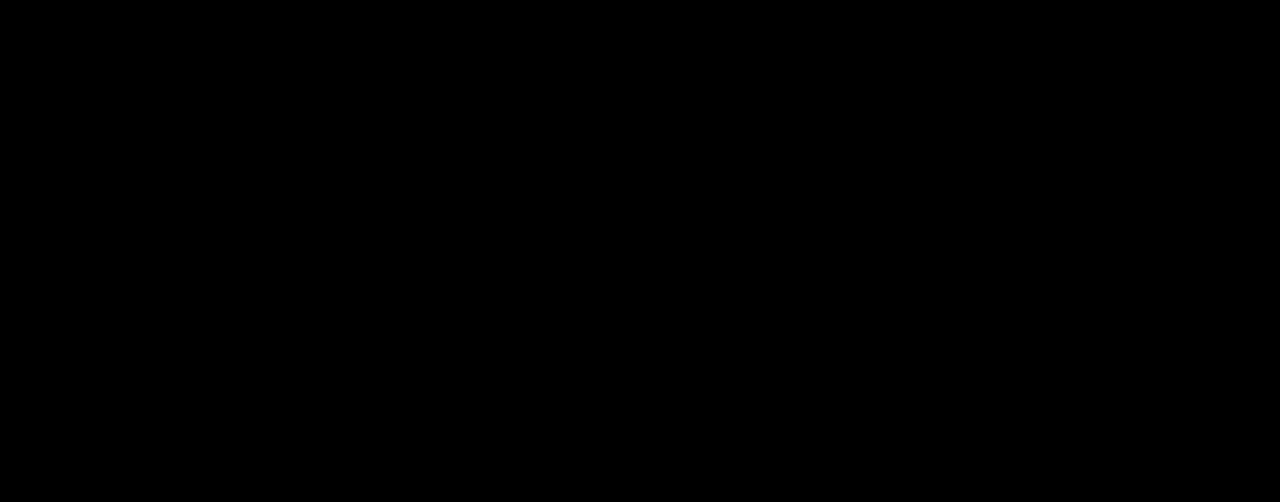
==== commit 7458731d: "update contact links" ====
--- a/index.html
+++ b/index.html
@@ -166,7 +166,7 @@
                     <div class="row">
                         <div class="next-events-section-header">
                             <h3 class="entry-title">A Small About Us</h3>
-                            <p>We at EventBear are pioneering in utility NFT solutions by using NFT's for all types and Ticketing Needs inclusing Events and others. Our Alpha Version Releasing soon! Stay tuned on our socials @EventBear for updates. Feel free to reach out at pioneerteam@eventbear.club </p>
+                            <p>We at EventBear are pioneering in utility NFT solutions by using NFT's for all types and Ticketing needs across domains of Events, Venues among multiple others. Keeping in mind the endless possibilities, Our Alpha Version Releasing soon! Stay tuned on our socials <a href="https://lnk.bio/eventbear?fbclid=PAAaZhiCZT3FLEx7-tWPTlnmVpGMXzHWG8a1TQzAKxpBHJtOybQqgFH7s0Tec">@EventBear </a> for updates. Feel free to reach out at <a href="mailto:pioneerteam@eventbear.club">pioneerteam@eventbear.club </a> </p>
                         </div>
                     </div>
             
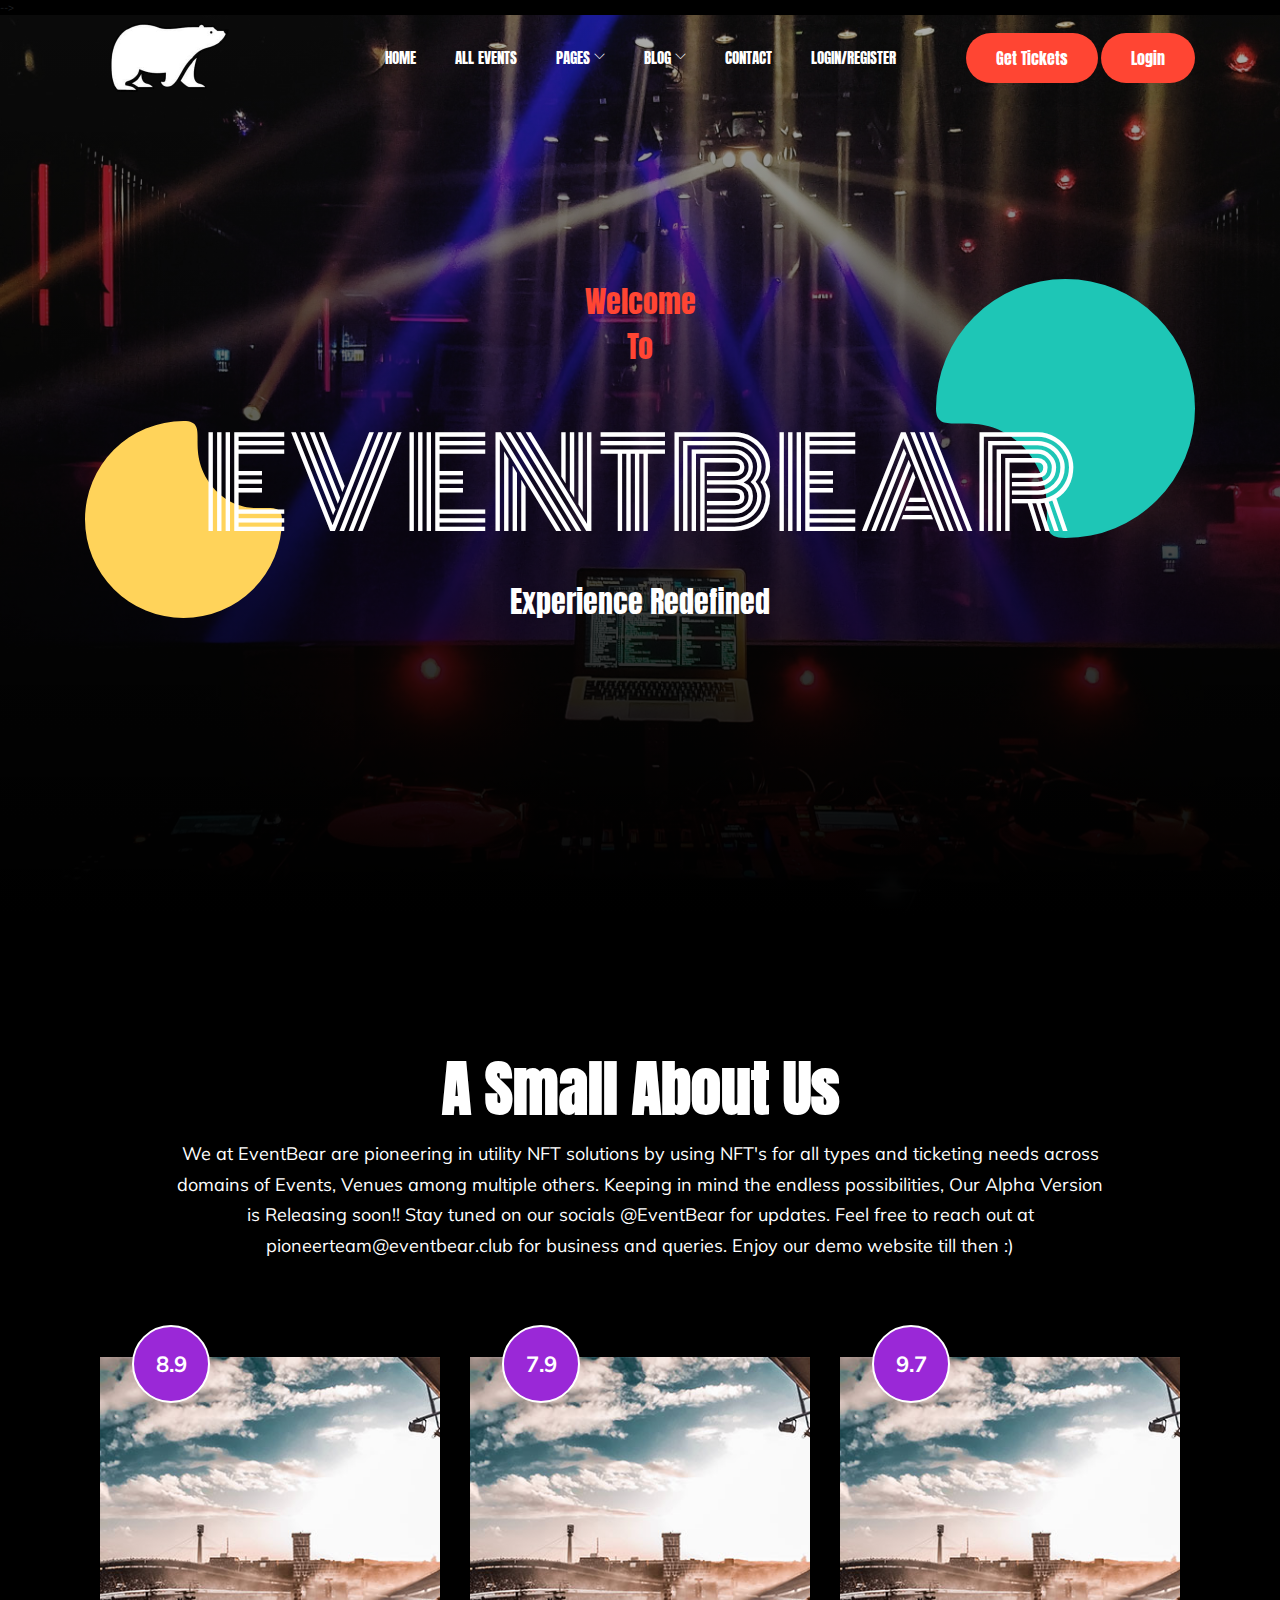
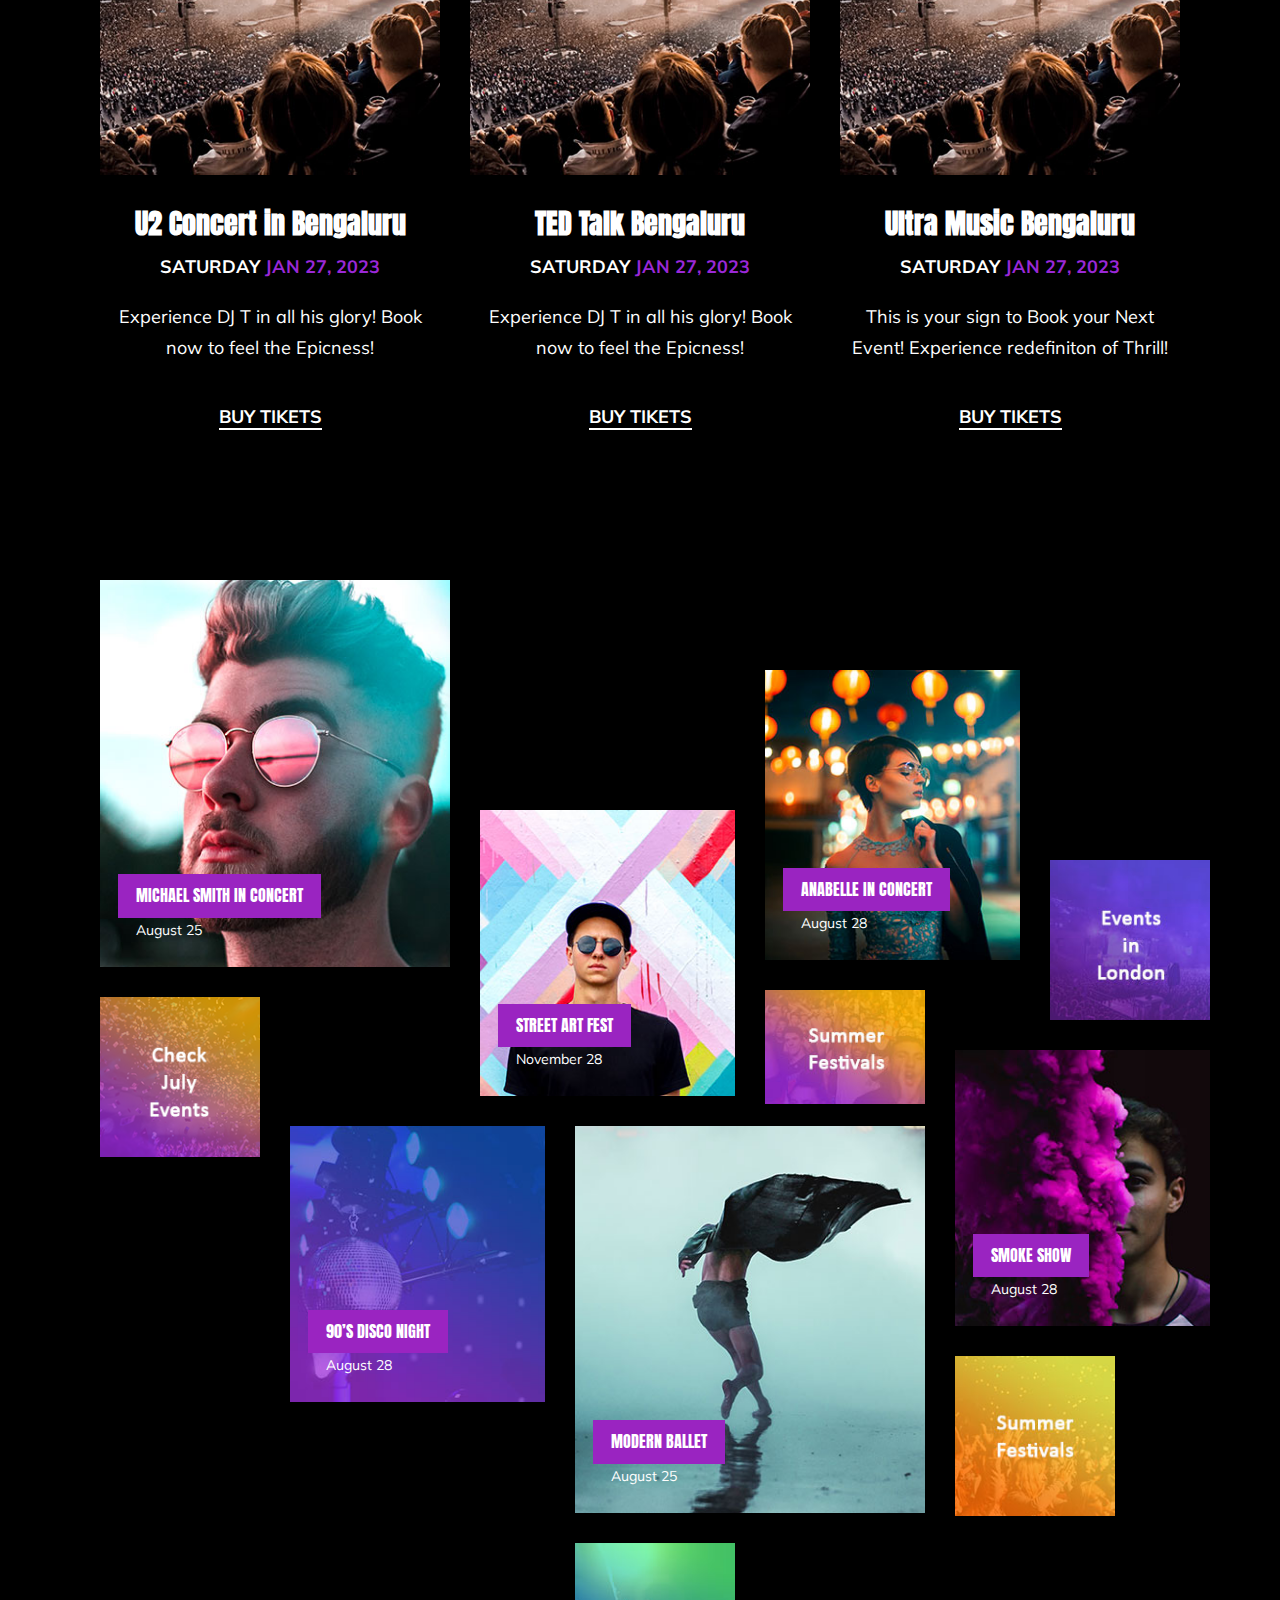
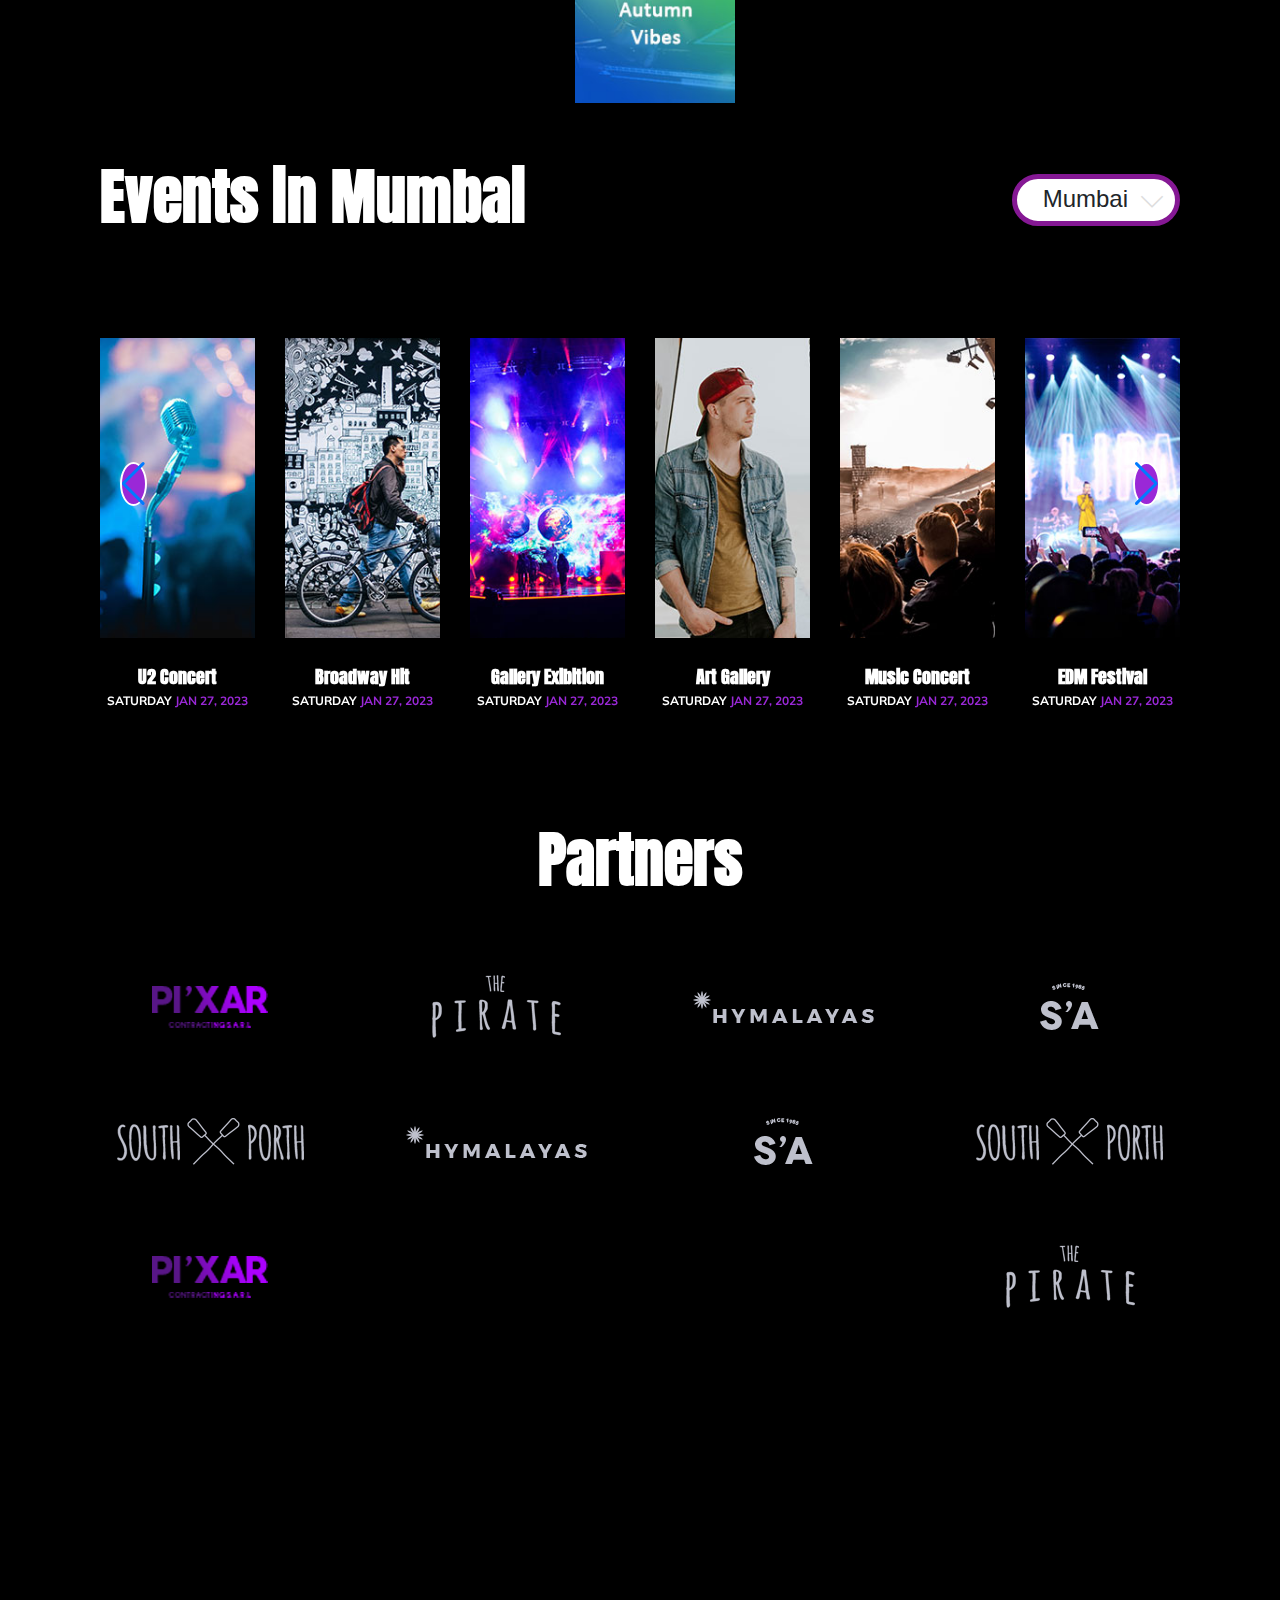
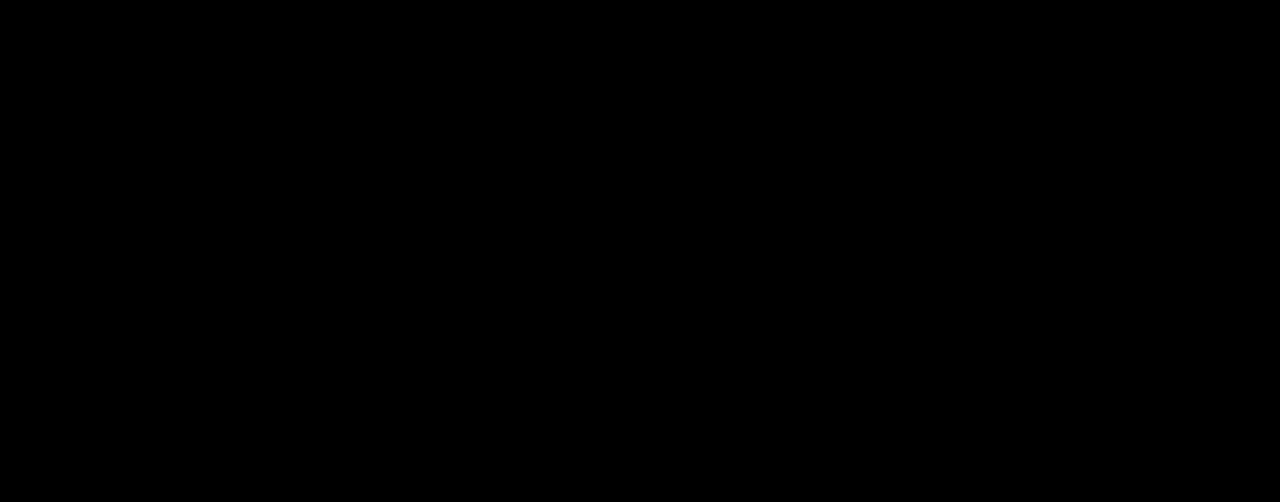
==== commit edf96cc1: "Updated missing texts" ====
--- a/index.html
+++ b/index.html
@@ -166,7 +166,7 @@
                     <div class="row">
                         <div class="next-events-section-header">
                             <h3 class="entry-title">A Small About Us</h3>
-                            <p>We at EventBear are pioneering in utility NFT solutions by using NFT's for all types and Ticketing needs across domains of Events, Venues among multiple others. Keeping in mind the endless possibilities, Our Alpha Version Releasing soon! Stay tuned on our socials <a href="https://lnk.bio/eventbear?fbclid=PAAaZhiCZT3FLEx7-tWPTlnmVpGMXzHWG8a1TQzAKxpBHJtOybQqgFH7s0Tec">@EventBear </a> for updates. Feel free to reach out at <a href="mailto:pioneerteam@eventbear.club">pioneerteam@eventbear.club </a> </p>
+                            <p>We at EventBear are pioneering in utility NFT solutions by using NFT's for all types and ticketing needs across domains of Events, Venues among multiple others. Keeping in mind the endless possibilities, Our Alpha Version is Releasing soon!! Stay tuned on our socials <a href="https://lnk.bio/eventbear?fbclid=PAAaZhiCZT3FLEx7-tWPTlnmVpGMXzHWG8a1TQzAKxpBHJtOybQqgFH7s0Tec">@EventBear </a> for updates. Feel free to reach out at <a href="mailto:pioneerteam@eventbear.club">pioneerteam@eventbear.club </a>for business and queries. Enjoy our demo website till then :)</p>
                         </div>
                     </div>
             
